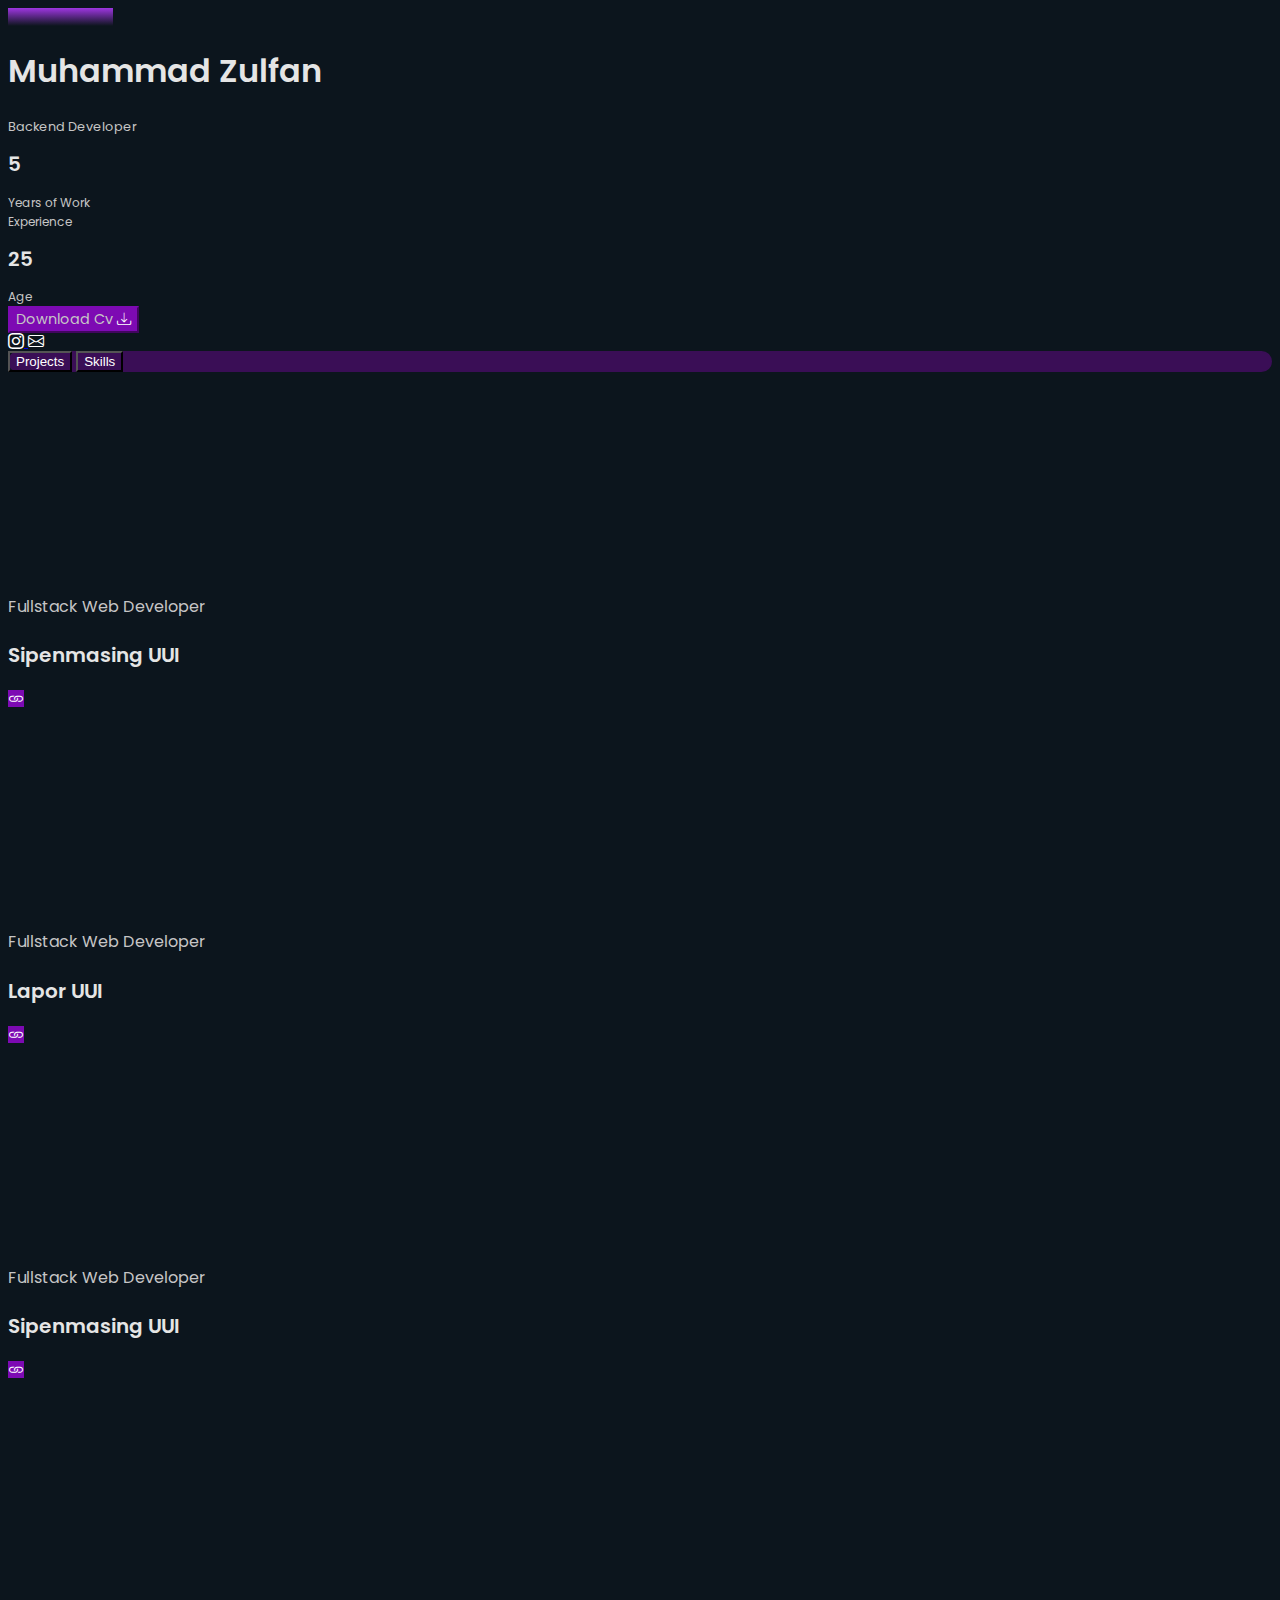
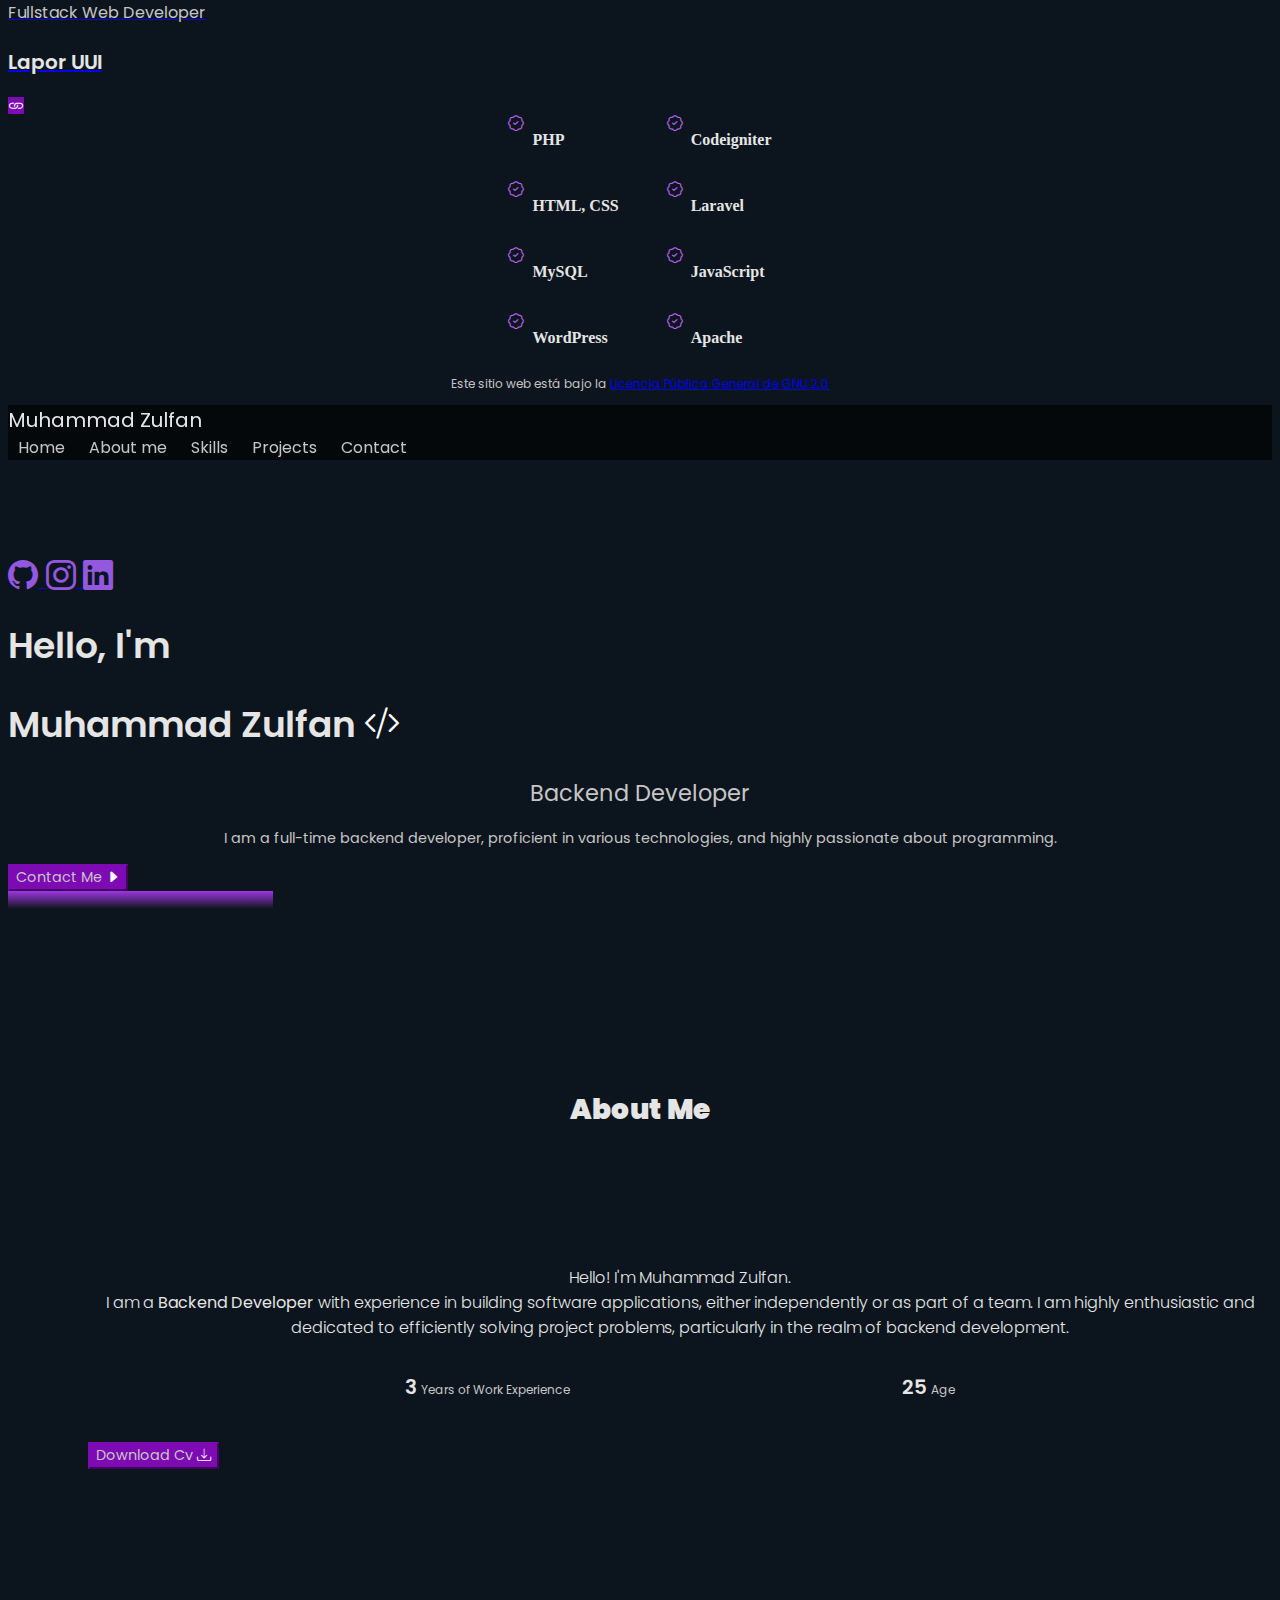
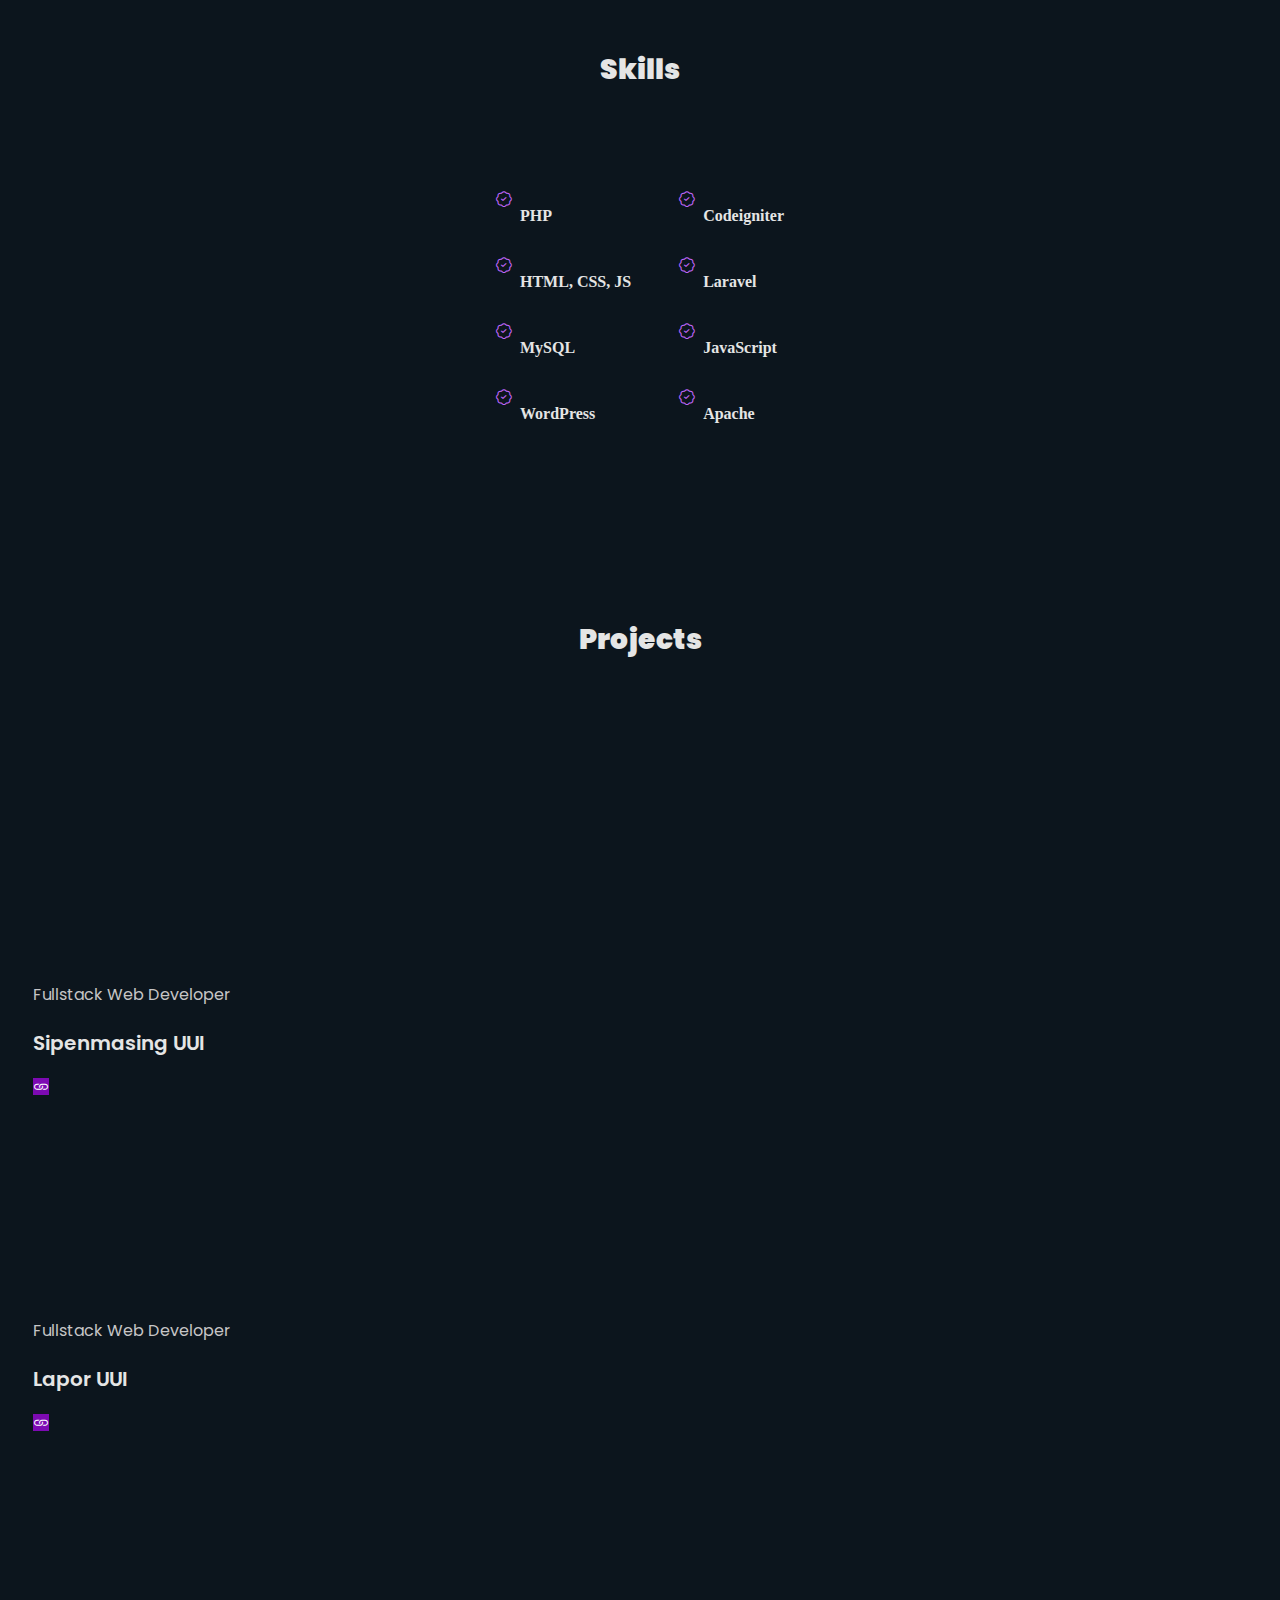
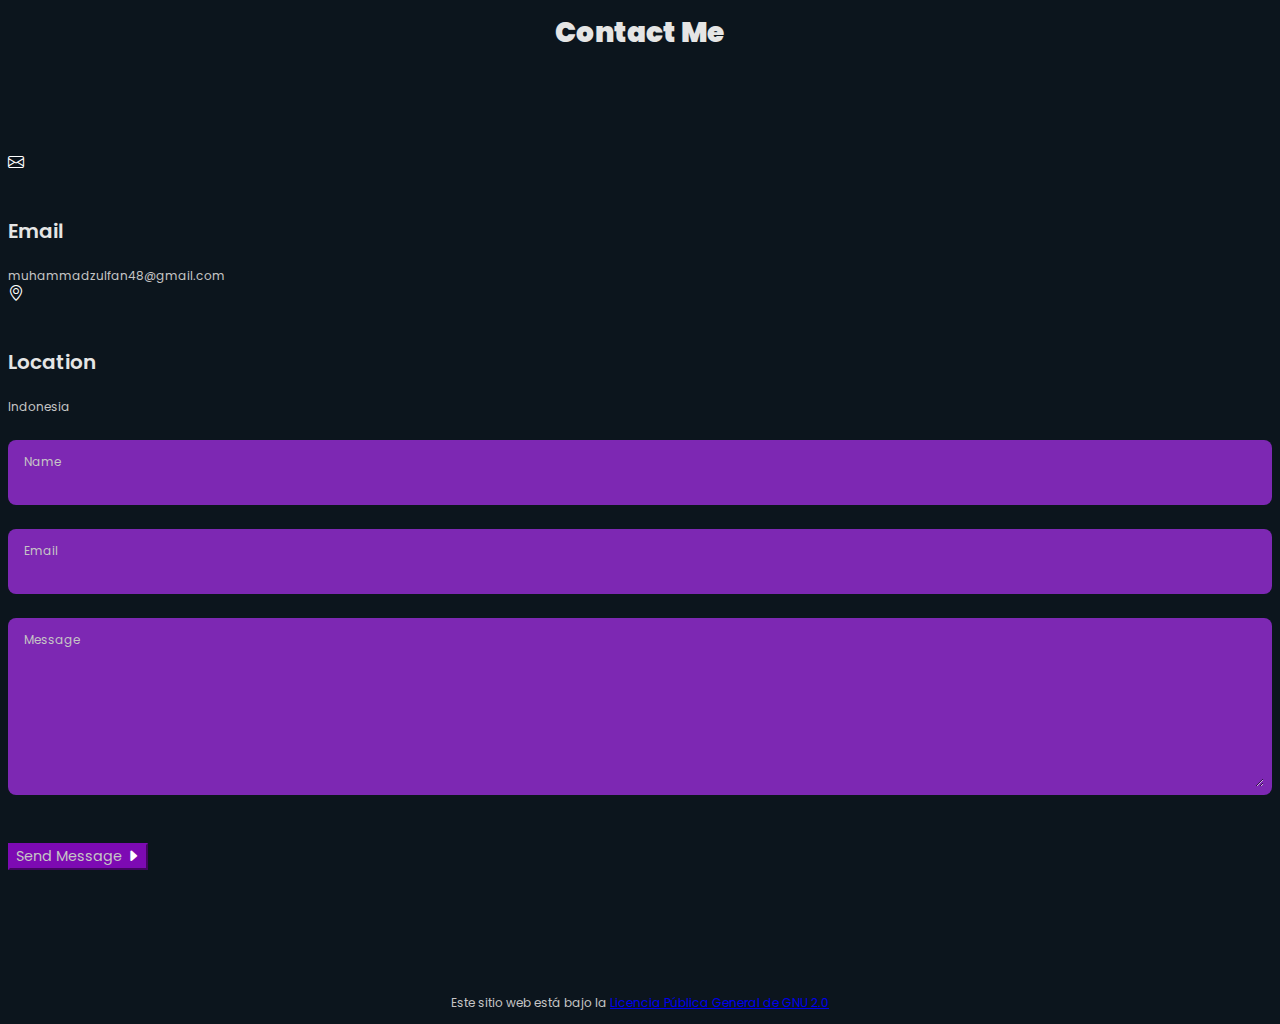
==== index.html @ 9ce526a1 "feat: new template" ====
<!--
  Portafolio template
  https://github.com/jaglux12/portafolio-template

  Follow us 
  @devsiderio - https://github.com/devsiderio
  @jaglux12 - https://github.com/jaglux12
-->
<!DOCTYPE html>
<html lang="es">

  <head>
    
    <meta charset="utf-8"/>
    <title>Mi portafolio</title>
    <meta name="viewport" content="width=device-width, initial-scale=1"/>

    <!-- CDN - Bootstrap -->
    <link
      href="https://cdn.jsdelivr.net/npm/bootstrap@5.2.0/dist/css/bootstrap.min.css"
      rel="stylesheet"
      integrity="sha384-gH2yIJqKdNHPEq0n4Mqa/HGKIhSkIHeL5AyhkYV8i59U5AR6csBvApHHNl/vI1Bx"
      crossorigin="anonymous"
    />

    <!-- CDN - Bootstrap Iconos -->
    <link
      rel="stylesheet"
      href="https://cdn.jsdelivr.net/npm/bootstrap-icons@1.9.1/font/bootstrap-icons.css"
    />

    <!-- CSS locales -->
    <link rel="stylesheet" href="css/style-body.css" />
    <link rel="stylesheet" href="css/style-header.css" />
    <link rel="stylesheet" href="css/style-articulos.css" />
    <link rel="stylesheet" href="css/style-skills.css" />

  </head>

  <body>

    <!-- ========= Developer profile -->
    <header class="container-fluid px-5 pt-5">
     
      <!-- Blank space -->
      <div class="row d-block d-md-none mb-5">
        <div class="d-flex justify-content-end">
        </div>
      </div>

      <!-- Foto de perfil -->
      <div class="row d-block d-md-none justify-content-center px-5 mb-3">
        <div class="col-12 d-flex justify-content-center">
          <div
            class="d-flex justify-content-center rounded-circle overflow-hidden circuloPerfil">
            <img src="images/profile.png" alt="" style="width: 90px"/>
          </div>
        </div>
      </div>

      <!-- Nombre del desarrollador -->
      <div class="row d-block d-md-none justify-content-center">
        <div class="col-12 d-flex justify-content-center flex-column">
          <h1 class="Nombre mt-3 text-center">Muhammad Zulfan</h1>
          <label class="Trabajo text-center">Backend Developer</label>
        </div>
      </div>
    </header>
    <!-- ========= -->

    <!-- Body main content -->
    <!-- ======== Diseño para dispositivos móviles ======== -->
    <section class="d-block d-md-none">
      <article class="px-5 pb-5">
        <!-- Información del desarrollador -->
        <div
          class="d-block d-md-none justify-content-center py-4 d-flex flex-row mt-4 rounded">
          <div class="d-flex flex-column">
            <h1 class="Titulo text-center">5</h1>
            <label class="SubTitulos text-center w-100">
              Years of Work <br/> Experience
            </label>
          </div>
          <div class="d-flex flex-column mx-3">
            <h1 class="Titulo text-center" id="ages">25</h1>
            <label class="SubTitulos text-center w-100">
              Age</label>
          </div>
        </div>

        <!-- Descargar curriculum y redes sociales -->
        <div
          class="d-block d-md-none d-flex flex-row justify-content-center py-2 px-2">
          <div class="d-flex justify-content-center">
            <a
              href="https://drive.google.com/file/d/1jl_FoJ3HBGKq4GUpoXmZa7uxJoh78OJ-/view?usp=sharing"
              download
              rel="noopener noreferrer"
              target="_blank">
              <button
                type="button"
                name="button"
                class="btn btn-primary p-3 me-3 SubTitulos"
                style="font-size: 0.9rem">
                Download Cv
                <i class="bi bi-download" style="font-size: 0.9rem"></i>
              </button>
            </a>
          </div>

          <div class="d-flex justify-content-center align-items-center">
            <a
              href="https://www.instagram.com/mhzulfan/?hl=id"
              target="_blank"
              type="button"
              class="btn btn-outline-primary">
              <i class="bi bi-instagram"></i>
            </a>
            <a
              href="mailto:muhammadzulfan48@gmail.com"
              type="button"
              class="btn btn-outline-primary ms-1">
              <i class="bi bi-envelope">
              </i>
            </a>
          </div>
        </div>

        <!-- Barra de tabs para moverse por el contenido de la página web -->
        <nav class="d-flex justify-content-center d-block d-md-none">
          <div
            class="nav nav-tabs my-4 px-4 d-flex justify-content-center border-0 py-3"
            id="nav-tab"
            role="tablist">
            <button
              class="nav-link active p-2 px-3 rounded border-0"
              id="nav-proyectos-tab"
              data-bs-toggle="tab"
              data-bs-target="#nav-proyectos"
              type="button"
              role="tab"
              aria-controls="nav-proyectos"
              aria-selected="true">
              Projects
            </button>

            <button
              class="nav-link p-3 px-3 rounded ms-2 border-0"
              id="nav-habilidades-tab"
              data-bs-toggle="tab"
              data-bs-target="#nav-habilidades"
              type="button"
              role="tab"
              aria-controls="nav-habilidades"
              aria-selected="false">
              Skills
            </button>
          </div>
        </nav>

        <!-- Paneles que contienen la información de los tabs -->
        <div class="tab-content d-block d-md-none" id="nav-tabContent">
          <div
            class="tab-pane fade show active"
            id="nav-proyectos"
            role="tabpanel"
            aria-labelledby="nav-proyectos-tab"
            tabindex="0">
            <!-- Muestra los proyectos en dispositivos pequeños -->
            <section class="d-block d-sm-none">
              <div class="d-flex justify-content-center">
                <div
                  class="proyRemeras d-flex flex-column overflow-hidden"
                  style="width: 280px; height: 200px">
                </div>
                <div class="text-light position-absolute mt-5">
                  <h4 class="SubTitulos" style="font-size: 1rem">Fullstack Web Developer</h4>
                  <h3 class="Titulo">Sipenmasing UUI</h3>
                  <a
                    href="https://sipenmasing.uui.ac.id/"
                    target="_blank"
                    type="button"
                    name="button"
                    class="btn btn-primary rounded-pill">
                    <i class="bi bi-link"></i>
                  </a>
                </div>
              </div>

              <div class="d-flex justify-content-center mt-4">
                <div
                  class="proyAutos d-flex flex-column overflow-hidden"
                  style="width: 280px; height: 200px">
                </div>
                <div class="text-light position-absolute mt-5">
                  <h4 class="SubTitulos" style="font-size: 1rem">Fullstack Web Developer</h4>
                  <h3 class="Titulo">Lapor UUI</h3>
                  <a
                    href="http://lapor.uui.ac.id/"
                    target="_blank"
                    type="button"
                    name="button"
                    class="btn btn-primary rounded-pill">
                    <i class="bi bi-link"></i>
                  <a/>
                </div>
              </div>
            </section>

            <!-- Muestra los proyectos en dispositivos medianos -->
            <section class="d-none d-sm-block d-md-none">
              <div class="row">
                <div class="col-sm-6 d-flex justify-content-center">
                  <div
                    class="proyRemeras d-flex flex-column overflow-hidden"
                    style="width: 400px; height: 200px">
                  </div>
                  <div class="text-light position-absolute mt-5">
                    <h4 class="SubTitulos" style="font-size: 1rem">
                      Fullstack Web Developer
                    </h4>
                    <h3 class="Titulo">Sipenmasing UUI</h3>
                    <a
                      href="https://sipenmasing.uui.ac.id/"
                      target="_blank"
                      type="button"
                      name="button"
                      class="btn btn-primary rounded-pill">
                      <i class="bi bi-link"></i>
                    </>
                  </div>
                </div>

                <div class="col-sm-6 d-flex justify-content-center">
                  <div
                    class="proyAutos d-flex flex-column overflow-hidden"
                    style="width: 400px; height: 200px">
                  </div>
                  <div class="text-light position-absolute mt-5">
                    <h4 class="SubTitulos" style="font-size: 1rem">
                      Fullstack Web Developer
                    </h4>
                    <h3 class="Titulo">Lapor UUI</h3>
                    <a
                      href="http://lapor.uui.ac.id/"
                      target="_blank"
                      type="button"
                      name="button"
                      class="btn btn-primary rounded-pill">
                      <i class="bi bi-link"></i>
                    </a>
                  </div>
                </div>
              </div>
            </section>
          </div>

          <!-- Muestra las habilidades del programador en dispositivos pequeños -->
          <div
            class="tab-pane fade"
            id="nav-habilidades"
            role="tabpanel"
            aria-labelledby="nav-habilidades-tab"
            tabindex="0">
            <section class="d-block d-sm-none">

              <div class="d-flex justify-content-center mt-4">
                <div class="skills__area">

                  <div class="skills__box">
                    <div class="skills__group">
                      <div class="skills__data">
                        <i
                          class="bi bi-patch-check"
                          style="color: var(--color-principal)">
                        </i>

                        <div>
                          <h3 class="skills__name">PHP</h3>
                        </div>
                      </div>

                      <div class="skills__data">
                        <i
                          class="bi bi-patch-check"
                          style="color: var(--color-principal)">
                        </i>

                        <div>
                          <h3 class="skills__name">HTML, CSS</h3>
                        </div>
                      </div>

                      <div class="skills__data">
                        <i
                          class="bi bi-patch-check"
                          style="color: var(--color-principal)">
                        </i>

                        <div>
                          <h3 class="skills__name">MySQL</h3>
                        </div>
                      </div>

                      <div class="skills__data">
                        <i
                          class="bi bi-patch-check"
                          style="color: var(--color-principal)">
                        </i>

                        <div>
                          <h3 class="skills__name">WordPress</h3>
                        </div>
                      </div>
                    </div>

                    <div class="skills__group">
                      <div class="skills__data">
                        <i
                          class="bi bi-patch-check"
                          style="color: var(--color-principal)">
                        </i>

                        <div>
                          <h3 class="skills__name">Codeigniter</h3>
                        </div>
                      </div>
                      
                      <div class="skills__data">
                        <i
                          class="bi bi-patch-check"
                          style="color: var(--color-principal)">
                        </i>

                        <div>
                          <h3 class="skills__name">Laravel</h3>
                        </div>
                      </div>
                      
                      <div class="skills__data">
                        <i
                          class="bi bi-patch-check"
                          style="color: var(--color-principal)">
                        </i>

                        <div>
                          <h3 class="skills__name">JavaScript</h3>
                        </div>
                      </div>

                      <div class="skills__data">
                        <i
                          class="bi bi-patch-check"
                          style="color: var(--color-principal)">
                        </i>

                        <div>
                          <h3 class="skills__name">Apache</h3>
                        </div>
                      </div>
                    </div>
                  </div>
                </div>
              </div>
            </section>
          </div>
        </div>

        <!-- Licencia de la página web -->
        <div
          class="d-block d-md-none d-flex flex-column align-items-center mt-5">
          <p class="text-light SubTitulos">
            Este sitio web está bajo la
            <a
              href="https://www.gnu.org/licenses/old-licenses/gpl-2.0.html"
              class="Links">
              Licencia Pública General de GNU 2.0
            </a>
          </p>
        </div>
      </article>
    </section>
    <!-- ======== Cierre para dispositivos móviles ======== -->

    <!-- ======== Apertura para tablets y computadoras ======== -->
    <section class="d-none d-md-block pt-5">
      <nav class="navbar navbar-expand fixed-top px-5 barra-mobiles">
        <div class="container-fluid mt-3 mb-3 px-5">
          <a class="TituloBrand" href="#"> Muhammad Zulfan </a>

          <div class="navbar-nav">
            <a class="TitulosNav" href="#"> Home </a>

            <a class="TitulosNav" href="#sobreMi"> About me </a>

            <a class="TitulosNav" href="#habilidades"> Skills </a>

            <a class="TitulosNav" href="#proyectos"> Projects </a>

            <a class="TitulosNav" href="#contacto"> Contact </a>
          </div>
        </div>
      </nav>

      <!-- Muestra la información principal del desarrollador -->
      <div
        id="inicio"
        class="mx-5 py-5 d-flex"
        style="margin-top: 100px; margin-bottom: 100px">
        <div
          class="w-25 d-flex justify-content-center flex-column align-items-center">
          <a href="https://github.com/zulfan14" target="_blank">
            <i
              class="bi bi-github icono_contacto"
              style="font-size: 30px;">
            </i>
          </a>
          <a href="https://www.instagram.com/mhzulfan/?hl=id" target="_blank" class="my-2">
            <i
              class="bi bi-instagram icono_contacto_tel"
              style="font-size: 30px;">
            </i>
          </a>
          <a href="https://www.linkedin.com/in/muhammad-zulfan/" target="_blank">
            <i
              class="bi bi-linkedin icono_contacto_lin"
              style="font-size: 30px;">
            </i>
          </a>
        </div>

        <div class="w-75 d-flex pt-4 py-5 mb-5">
          <div class="w-50">
            <h1 class="TituloQuienSoy">Hello, I'm</h1>
            <h1 class="TituloQuienSoy">Muhammad Zulfan <i class="bi bi-code-slash"></i></h1>
            <h2 class="SubTitulosQuienSoy text-start">Backend Developer</h2>
            <p class="ParrafoQuienSoy text-start pe-5">
              I am a full-time backend developer, proficient in various technologies, and highly passionate about programming.
            </p>

            <a href="#contacto">
              <button
                type="button"
                name="button"
                class="btn btn-primary p-3 me-3 SubTitulos"
                style="font-size: 0.9rem;">
                Contact Me
                <i
                  class="bi bi-caret-right-fill ms-3"
                  style="font-size: 0.9rem;">
                </i>
              </button>
            </a>
          </div>
          <div class="home_img">
            <div
              class="d-flex justify-content-center rounded-circle overflow-hidden circuloPerfilGrande">
              <img src="images/profile.png" alt="" style="width: 225px" />
            </div>
          </div>
        </div>
      </div>

      <!-- Sección Sobre mí -->
      <h2 id="sobreMi">About Me</h2>
      <div
        id="inicio"
        class="mx-5 py-5 d-flex"
        style="margin-top: 100px; margin-bottom: 100px">
        <div class="sobreMi_container d-flex justify-content-center">
          <div class="img-sobreMi">
            <img
              src="images/profile.png"
              alt=""
              class="circuloPerfilGrande img-sobreMi-estilo"/>
          </div>
          <div class="sobreMi-data w-50">
            <p>
              Hello! I'm Muhammad Zulfan.<br/>
              I am a <strong>Backend Developer</strong> with experience in building software applications, either independently or as part of a team. I am highly enthusiastic and dedicated to efficiently solving project problems, particularly in the realm of backend development.
            </p>
            <div class="sobreMi-info">
              <div class="sobreMi-info-box">
                <span class="Titulo d-block text-center">3</span>
                <span class="SubTitulos d-block text-center"
                  >Years of Work Experience
                </span>
              </div>
              <div class="sobreMi-info-box">
                <span class="Titulo d-block text-center" id="age">25</span>
                <span class="SubTitulos d-block text-center"
                  >Age
                </span>
              </div>
            </div>

            <div class="d-flex justify-content-center">
              <a
                href="https://drive.google.com/file/d/1jl_FoJ3HBGKq4GUpoXmZa7uxJoh78OJ-/view?usp=sharing"
                download
                rel="noopener noreferrer"
                target="_blank">
                <button
                  type="button"
                  name="button"
                  class="btn btn-primary p-3 me-3 SubTitulos"
                  style="font-size: 0.9rem">
                  Download Cv
                  <i class="bi bi-download" style="font-size: 0.9rem"></i>
                </button>
              </a>
            </div>
          </div>
        </div>
      </div>

      <!-- Habilidades -->

      <h2 id="habilidades">Skills</h2>
      <div
        class="mx-5 py-5 d-flex justify-content-center"
        style="margin-top: 100px; margin-bottom: 100px">

        <!-- Desarrollo Backend -->

        <div class="d-flex justify-content-center">
          <div class="skills__area">
            <div class="skills__box">
              <div class="skills__group">
                <div class="skills__data">
                  <i
                    class="bi bi-patch-check"
                    style="color: var(--color-principal)">
                  </i>

                  <div>
                    <h3 class="skills__name">PHP</h3>
                  </div>
                </div>

                <div class="skills__data">
                  <i
                    class="bi bi-patch-check"
                    style="color: var(--color-principal)">
                  </i>

                  <div>
                    <h3 class="skills__name">HTML, CSS, JS</h3>
                  </div>
                </div>

                <div class="skills__data">
                  <i
                    class="bi bi-patch-check"
                    style="color: var(--color-principal)">
                  </i>

                  <div>
                    <h3 class="skills__name">MySQL</h3>
                  </div>
                </div>

                <div class="skills__data">
                  <i
                    class="bi bi-patch-check"
                    style="color: var(--color-principal)">
                  </i>

                  <div>
                    <h3 class="skills__name">WordPress</h3>
                  </div>
                </div>
              </div>

              <div class="skills__group">
                <div class="skills__data">
                  <i
                    class="bi bi-patch-check"
                    style="color: var(--color-principal)">
                  </i>

                  <div>
                    <h3 class="skills__name">Codeigniter</h3>
                  </div>
                </div>
                
                <div class="skills__data">
                  <i
                    class="bi bi-patch-check"
                    style="color: var(--color-principal)">
                  </i>

                  <div>
                    <h3 class="skills__name">Laravel</h3>
                  </div>
                </div>

                <div class="skills__data">
                  <i
                    class="bi bi-patch-check"
                    style="color: var(--color-principal)">
                  </i>

                  <div>
                    <h3 class="skills__name">JavaScript</h3>
                  </div>
                </div>

                <div class="skills__data">
                  <i
                    class="bi bi-patch-check"
                    style="color: var(--color-principal)">
                  </i>

                  <div>
                    <h3 class="skills__name">Apache</h3>
                  </div>
                </div>
              </div>
            </div>
          </div>
        </div>
      </div>

      <!-- Sección Proyectos -->

      <h2 id="proyectos">Projects</h2>
      <div
        class="mx-5 py-5 d-flex justify-content-center"
        style="margin-top: 100px; margin-bottom: 100px">
        <div class="d-flex justify-content-center" style="margin-inline: 2%">
          <div
            class="proyRemeras d-flex flex-column overflow-hidden"
            style="width: 400px; height: 200px"
          ></div>
          <div class="text-light position-absolute mt-5">
            <h4 class="SubTitulos" style="font-size: 1rem">Fullstack Web Developer</h4>
            <h3 class="Titulo">Sipenmasing UUI</h3>
            <a
              href="https://sipenmasing.uui.ac.id/"
              target="_blank"
              type="button"
              name="button"
              class="btn btn-primary rounded-pill">
              <i class="bi bi-link"></i>
            </a>
          </div>
        </div>

        <div class="d-flex justify-content-center" style="margin-inline: 2%">
          <div
            class="proyAutos d-flex flex-column overflow-hidden"
            style="width: 400px; height: 200px">
          </div>
          <div class="text-light position-absolute mt-5">
            <h4 class="SubTitulos" style="font-size: 1rem">Fullstack Web Developer</h4>
            <h3 class="Titulo">Lapor UUI</h3>
            <a
              href="http://lapor.uui.ac.id/"
              target="_blank"
              type="button"
              name="button"
              class="btn btn-primary rounded-pill">
              <i class="bi bi-link"></i>
            </a>
          </div>
        </div>
      </div>

      <!-- Sección Contacto -->

      <h2 id="contacto">Contact Me</h2>
      <div
        class="mx-5 py-5 d-flex justify-content-center"
        style="margin-top: 100px; margin-bottom: 100px">
        <div class="d-flex grid">
          <div class="justify-content-center">
            <div class="d-flex grid mb-3">
              <i class="bi bi-envelope"></i>
              <div class="d-block">
                <h3 class="Titulo">Email</h3>
                <span class="SubTitulos">muhammadzulfan48@gmail.com</span>
              </div>
            </div>
            <div class="d-flex grid">
              <i class="bi bi-geo-alt"></i>

              <div class="d-block">
                <h3 class="Titulo">Location</h3>
                <span class="SubTitulos">Indonesia</span>
              </div>
            </div>
          </div>
          <div>
            <form
              action="https://formspree.io/f/xdobbndd"
              method="POST"
              name="contact"
              id="ContactForm"
              class="contact__form grid justify-content-center"
              data-netlify-recaptcha="true"
              data-netlify="true">
              <div class="grid">
                <div class="contact__content">
                  <label for="" class="SubTitulos">Name</label>
                  <input
                    name="name"
                    type="text"
                    id="name"
                    class="contact__name"/>
                </div>
                <div class="contact__content">
                  <label for="" class="SubTitulos">Email</label>
                  <input
                    name="email"
                    type="email"
                    id="email"
                    class="contact__email"/>
                </div>
              </div>
              <div class="contact__content">
                <label for="" class="SubTitulos">Message</label>
                <textarea
                  name="message"
                  id=""
                  cols="0"
                  rows="7"
                  id="msg"
                  class="contact__msg">
                </textarea>
              </div>
              <div data-netlify-recaptcha="true"></div>
              <div>
                <button
                  type="submit"
                  name="button"
                  class="btn btn-primary p-3 me-3 SubTitulos"
                  id="submitButton"
                  style="font-size: 0.9rem">
                  Send Message
                  <i
                    class="bi bi-caret-right-fill ms-3"
                    style="font-size: 0.9rem">
                  </i>
                </button>
              </div>
              <div id="status" class="success"></div>
            </form>
          </div>
        </div>
      </div>

      <div class="d-flex justify-content-center">
        <p class="text-light SubTitulos">
          Este sitio web está bajo la
          <a
            href="https://www.gnu.org/licenses/old-licenses/gpl-2.0.html"
            class="Links">
            Licencia Pública General de GNU 2.0
          </a>
        </p>
      </div>
    </section>
    <!-- ======== Cierre para tablets y computadoras ======== -->
  
    <!-- JavaScript with Popper -->
    <script
      src="https://cdn.jsdelivr.net/npm/bootstrap@5.2.0/dist/js/bootstrap.bundle.min.js"
      integrity="sha384-A3rJD856KowSb7dwlZdYEkO39Gagi7vIsF0jrRAoQmDKKtQBHUuLZ9AsSv4jD4Xa"
      crossorigin="anonymous">
    </script>



  </body>
</html>
---- css/style-body.css ----
@import url("https://fonts.googleapis.com/css2?family=Poppins:wght@400;500;600&display=swap");

:root{

  /* Colores */
  --color-fondo: hsl(207, 40%, 8%);
  --color-titulos: #e5e5e5 ;
  --color-subtitulos:  #c6c5c6;

  /* Fuentes */
  --fuente-titulos: 'Poppins', sans-serif;

  /* Paneles */
  --color-panel:  #100020 ;

  /* Color principal */
  --color-principal:  #c267fd ;

}

html{
  scroll-behavior: smooth;
}

body{
  background-color: var(--color-fondo);
}
---- css/style-header.css ----
.circuloPerfil{
  background-image:linear-gradient( to bottom, #9e36e1 ,var(--color-fondo));
  height: 100%;
  width:105px;
}

.circuloPerfilGrande{
  background-image:linear-gradient( to bottom, #9e36e1 ,var(--color-fondo));
  width:265px;
  height: auto;
}

.Nombre{
  color:  var(--color-titulos);
  height: auto;
  font-family: var(--fuente-titulos);
  font-weight: 600;
}

.Trabajo{
  color: var(--color-subtitulos);
  font-size: 0.80rem;
  font-family: var(--fuente-titulos);
  margin-top: -0.60rem;
}

.Paneles{
  background-color: var(--color-panel);
}

i {
  color: white;
}

.TituloBrand{
  color: var(--color-titulos);
  font-size: 20px;
  font-family: var(--fuente-titulos);
  text-decoration: none;
  transition-property: color;
  transition-duration: 0.3s;
}

.TituloBrand:hover{
  color:#9e36e1;
}

.TitulosNav {
  color: var(--color-subtitulos);
  font-size: 16px;
  font-family: var(--fuente-titulos);
  margin: 0px 10px;
  text-decoration: none;  
  transition-property: color;
  transition-duration: 0.3s;
}

.TitulosNav:hover{
  color:#9e36e1;
}
---- css/style-articulos.css ----
.icono_contacto{
  color:   #9458e0  ;
  transition-duration: 1s;
  transition-property: color;
}
.icono_contacto:hover{
  color: white;
}

.icono_contacto_tel{
  color:   #9458e0  ;
  transition-duration: 1s;
  transition-property: color;
}
.icono_contacto_tel:hover{
  color:    #59c3ff   ;
}

.icono_contacto_lin{
  color:   #9458e0  ;
  transition-duration: 1s;
  transition-property: color;
}
.icono_contacto_lin:hover{
  color:     #86d3ff    ;
}

.barra-mobiles {
  background-color: rgba(0, 0, 0, 0.6);
  backdrop-filter: blur(8px);

}

#nav-tab{
  background-color:  #3a0e56 ;
  border-radius: 16px;
}

.SubTitulos{
  color: var(--color-subtitulos);
  font-size: 0.75rem;
  font-family: var(--fuente-titulos);
  font-weight: 400;
}

.Titulo{
  color: var(--color-titulos);
  font-size: 1.25rem;
  font-family: var(--fuente-titulos);
  font-weight: 600;
}

.TituloQuienSoy{
  color: var(--color-titulos);
  font-size: 2.25rem;
  font-family: var(--fuente-titulos);
  font-weight: 600;
}

.SubTitulosQuienSoy{
  color: var(--color-subtitulos);
  font-size: 1.4rem;
  font-family: var(--fuente-titulos);
  font-weight: 400;
}

.ParrafoQuienSoy{
  color: var(--color-subtitulos);
  font-size: 0.9rem;
  font-family: var(--fuente-titulos);
  font-weight: 400;
}

.proyRemeras{
  background-image: url("../img/proyectos/proyecto_1.jpg");
  background-position: center;
  background-size: cover;
  border-radius: 15px;
  filter: brightness(50%);
  transition-property: transform;
  transition-duration: 1s;
}

.proyRemeras:hover{
  transform: scale(1.05);
}

.proyAutos{
  background-image: url("../img/proyectos/proyecto_2.jpg");
  background-position: center;
  background-size: cover;
  border-radius: 15px;
  filter: brightness(50%);
  transition-property: transform;
  transition-duration: 1s;
}

.proyAutos:hover{
  transform: scale(1.05);
}

.proyBlog{
  background-image: url("../img/proyectos/blog_personal.jpg");
  background-position: center;
  background-size: cover;
  border-radius: 15px;
  filter: brightness(50%);
  transition-property: transform;
  transition-duration: 1s;
}

.proyBlog:hover{
  transform: scale(1.05);
}


/* Colores de fondo para botones */

.nav-link, .nav-link:focus ,.nav-link:hover{
  color: white !important;
  background-color: var(--color-fondo) !important;
}

.nav-link, .nav-link:visited{
  background-color: transparent !important;
}

.btn-primary, .btn-primary:hover, .btn-primary:active, .btn-primary:visited  {
  background-color: #7D0AB3 !important;
  border-color: #7D0AB3 !important;
}

.btn-outline-primary, .btn-outline-primary:hover, .btn-outline-primary:active, .btn-outline-primary:visited {
  border-color: #7D0AB3 !important;
}

/* Varios */

h2 {
  color: var(--color-titulos);
  font-family: var(--fuente-titulos);
  font-size: 1.75rem;
  font-weight: 900;
  text-align: center;
}

p {
  color: var(--color-titulos);
  font-size: 1rem;
  font-family: var(--fuente-titulos);
  font-weight: 300;
  text-align: center;
}

.grid {
  display: grid;
  gap: 1.5rem;
}

/* Sección Sobre Mí */

#sobreMi {
  padding-top: 5rem;
}

.sobreMi-data {
  padding-left: 5rem;
}

.sobreMi-info{
  display: flex;
  justify-content: space-evenly;
  padding-top: 1rem;
  padding-bottom: 2.5rem;
}

.sobreMi-info-box {
  padding-inline: 1rem;
}

.img-sobreMi-estilo {
  border-radius: 10px;
}

/* Sección Habilidades */

#habilidades {
  padding-top: 5rem;
}

/* Sección Proyectos */

#proyectos {
  padding-top: 5rem;
}

/* Sección Contacto */

#contacto {
  padding-top: 5rem;
}


.contact__icon{
  color: white;
  font-size: 2rem;
  margin-right: var(--mb-0-75);
}

.contact__content{
  background-color: #7D28B3;
  border-radius: .5rem;
  backdrop-filter: blur(8px);
  padding: .75rem 1rem .25rem;
}

.contact__name{
  border: none;
  background-color: var(--input-color);
  color: var(--color-titulos);
  font-size: var(--normal-font-size);
  font-family: var(--body-font);
  font-family: var(--body-font);
  outline: none;
  padding: .25rem .5rem .5rem 0;
  width: 100%;
}

.contact__email{
  border: none;
  background-color: var(--input-color);
  color: var(--color-titulos);
  font-size: var(--normal-font-size);
  font-family: var(--body-font);
  font-family: var(--body-font);
  outline: none;
  padding: .25rem .5rem .5rem 0;
  width: 100%;
}

.contact__msg{
  border: none;
  background-color: var(--input-color);
  color: var(--color-titulos);
  font-family: var(--body-font);
  font-family: var(--body-font);
  font-size: var(--normal-font-size);
  outline: none;
  padding: .25rem .5rem .5rem 0;
  width: 100%;
}

.button:hover{
  cursor: pointer;
}
---- css/style-skills.css ----
.skills__content {
  row-gap: 3.5rem;
}

.skills__title {
  color: var(--color-titulos);
  font-size: 1.25rem;
  font-weight: bold;
  margin-bottom: 1.5rem;
  text-align: center;
}

.skills__box {
  column-gap: 3rem;
  display: flex;
  justify-content: center;
}

.skills__group {
  align-content: flex-start;
  display: grid;
  row-gap: 1rem;
}

.skills__data {
  color: var(--color-titulos);
  column-gap: .5rem;
  display: flex;
}

.skills__data i {
  color: lightcoral;
  font-size: 1rem;
}

.skills__name {
  font-size: 1rem;
  font-weight: 700;
  line-height: 18px;
}

.skills__level {
  color: var(--color-subtitulos);
  font-size: 0.80rem;
}

.skills__area {
  padding-inline: 4rem;
}
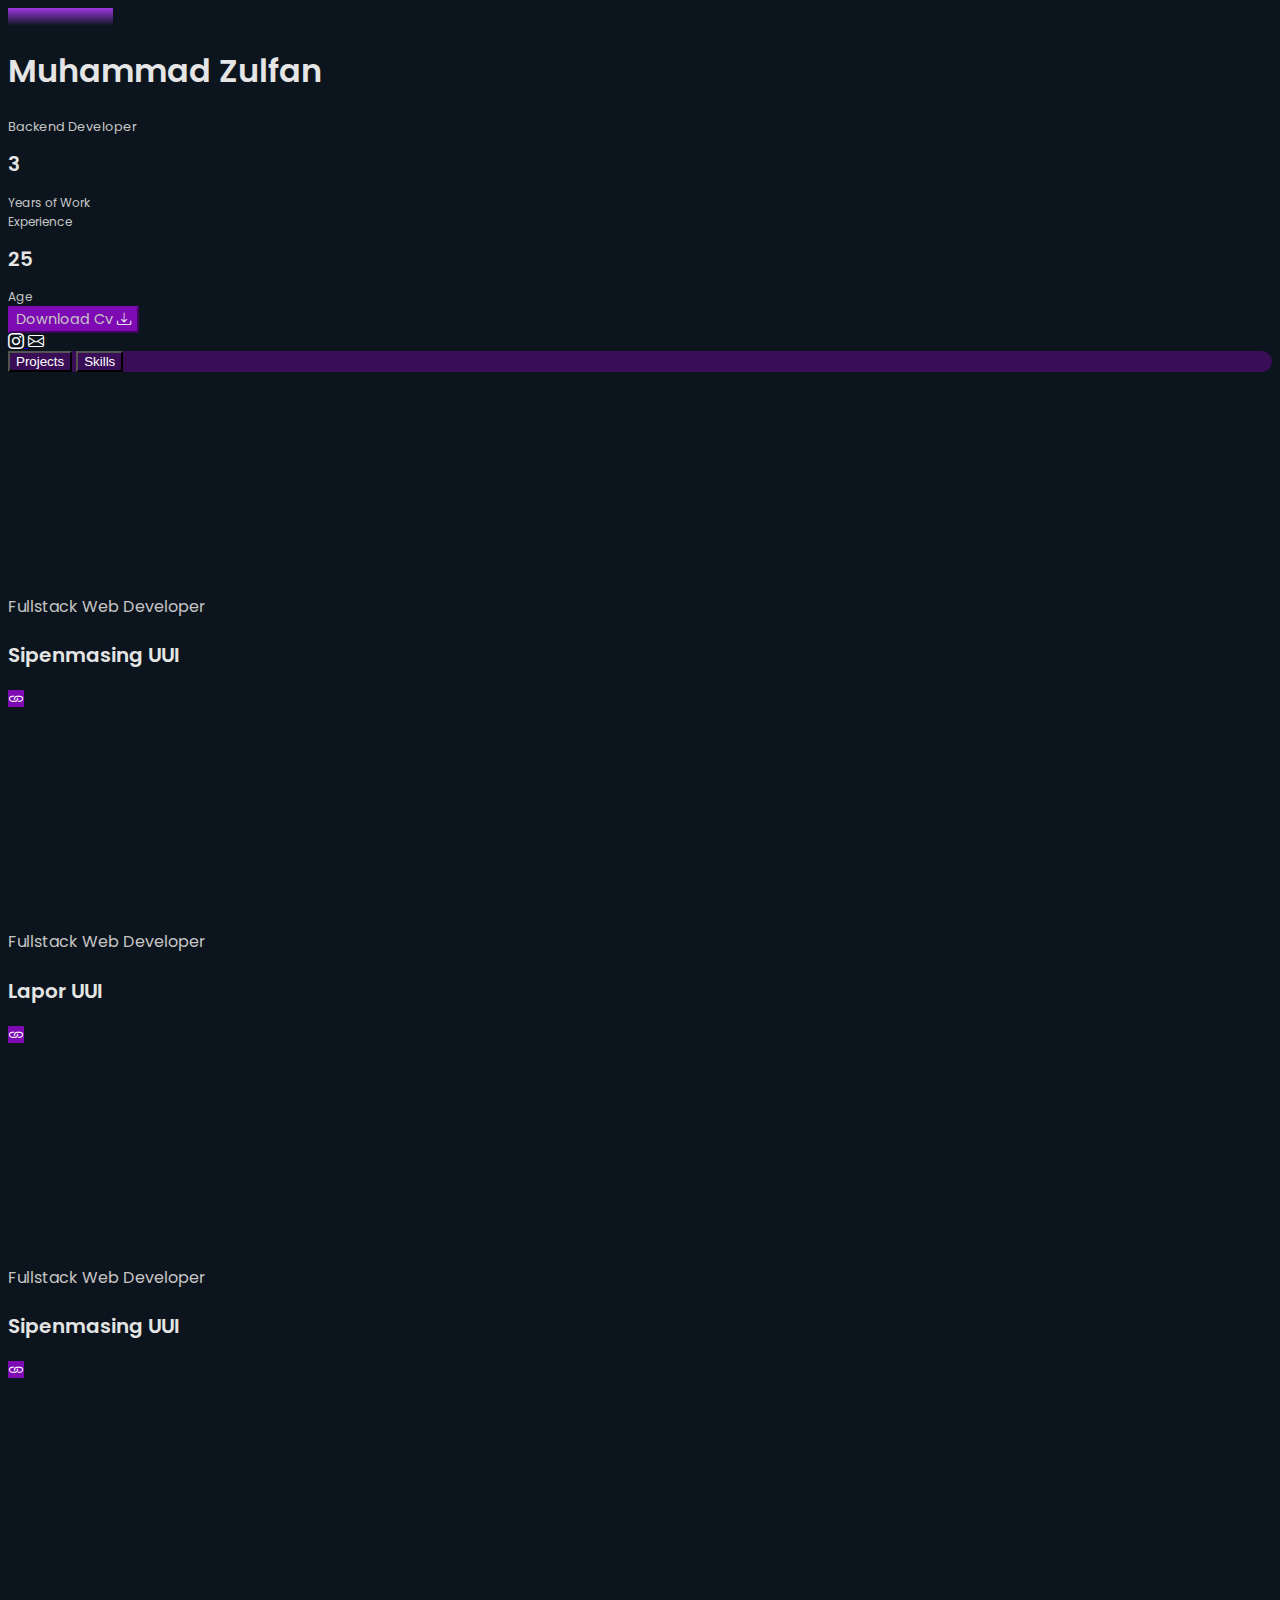
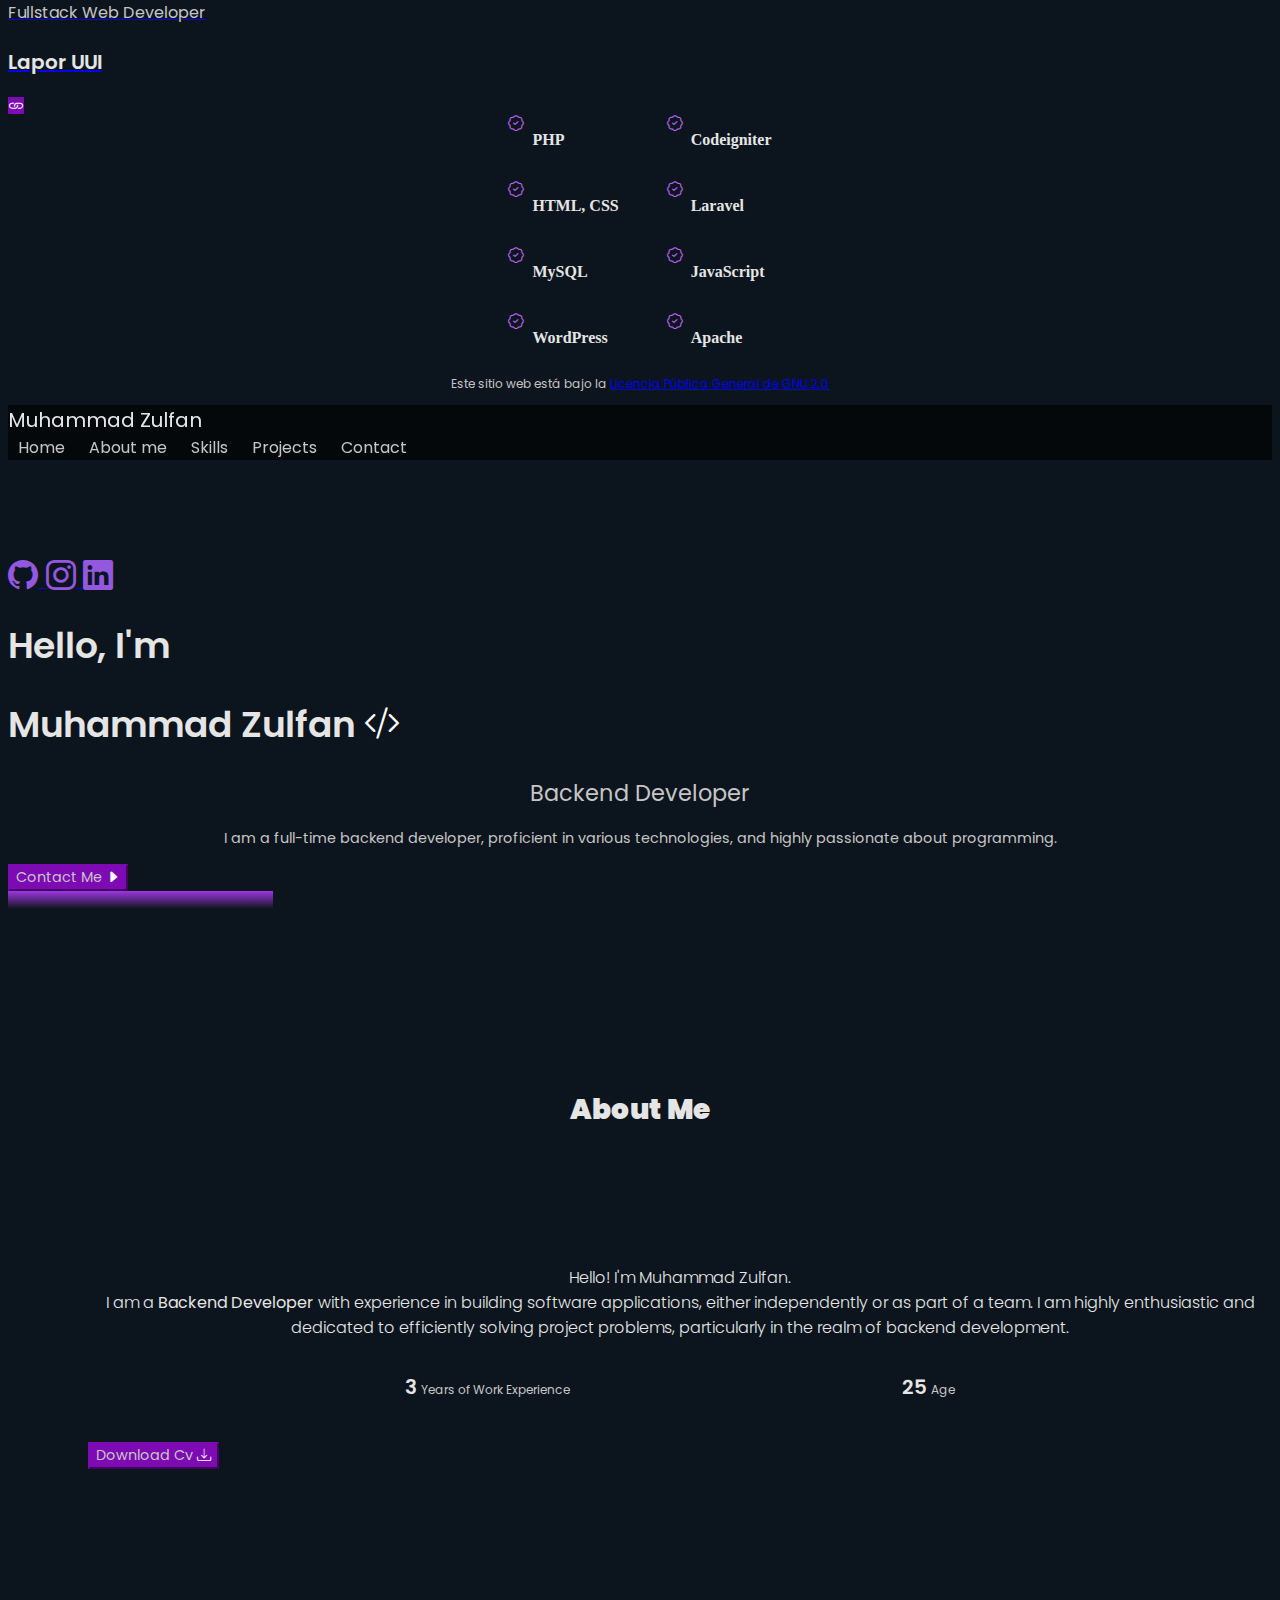
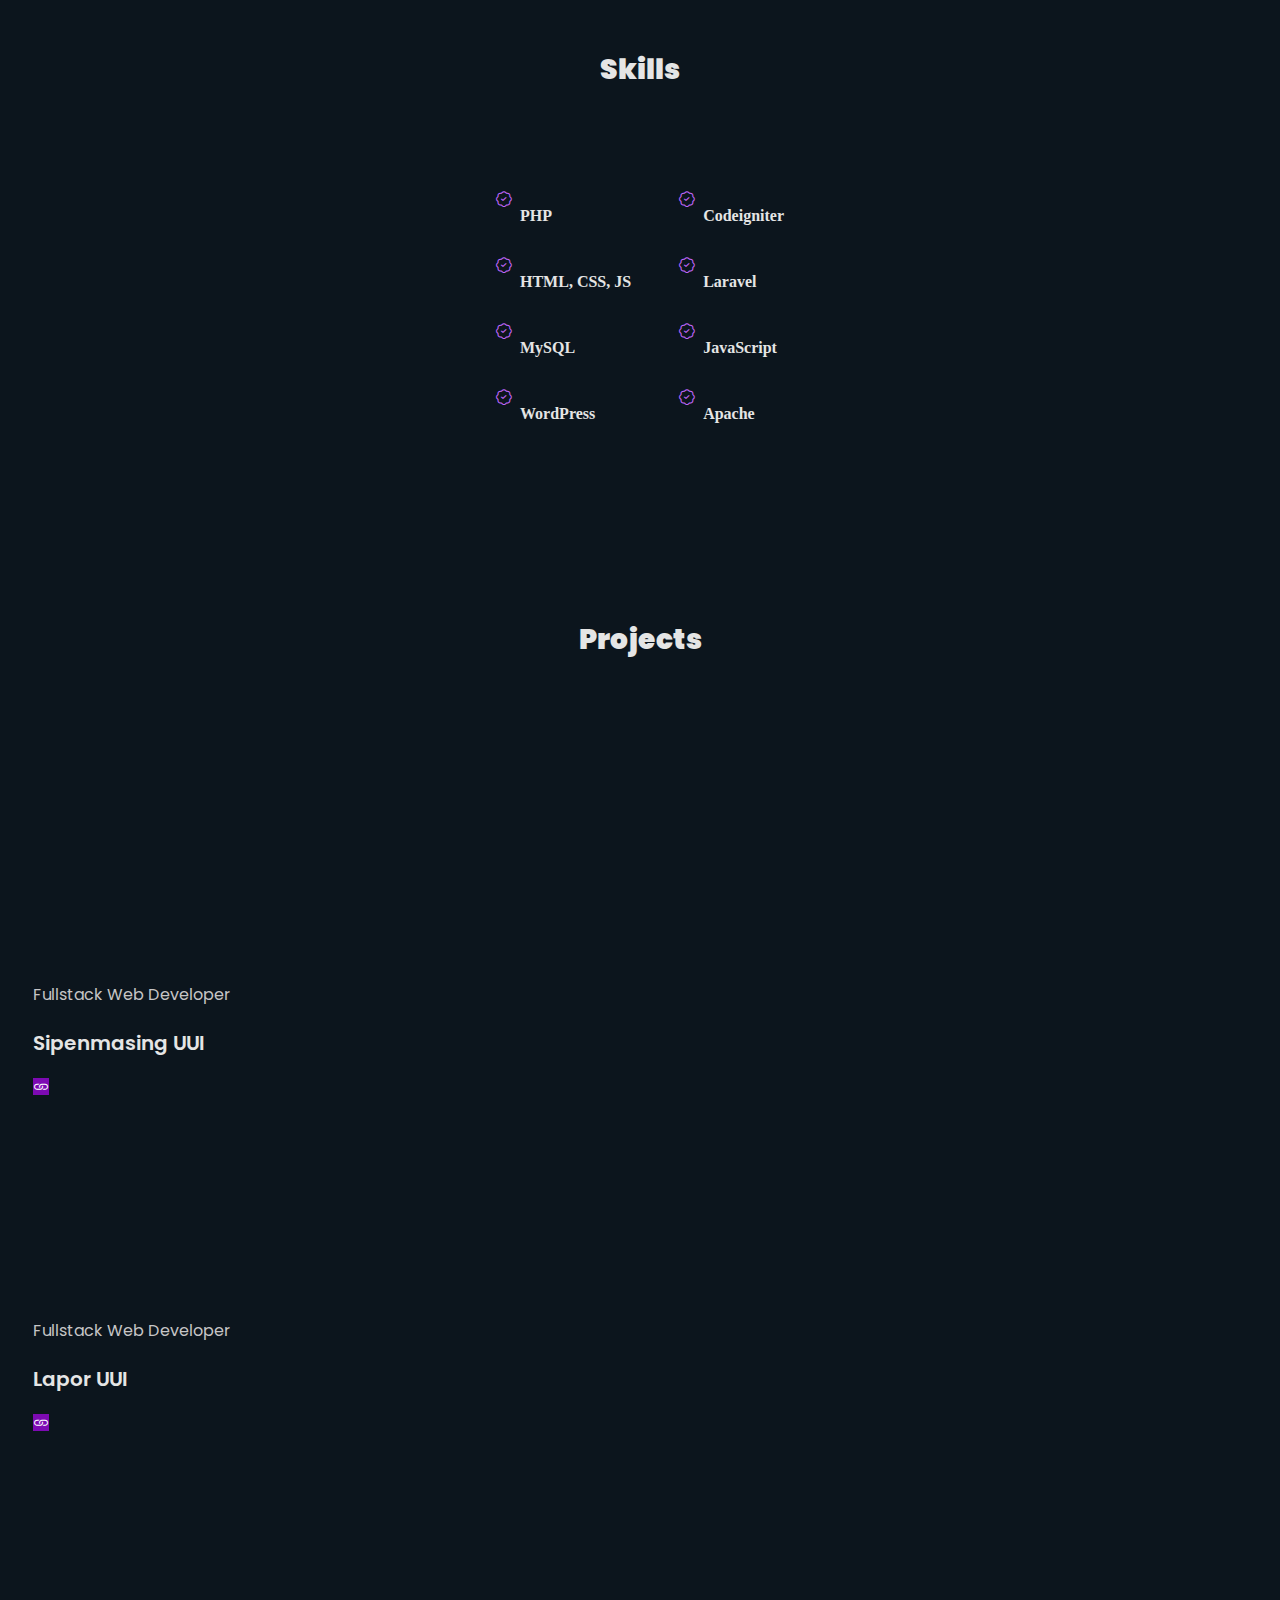
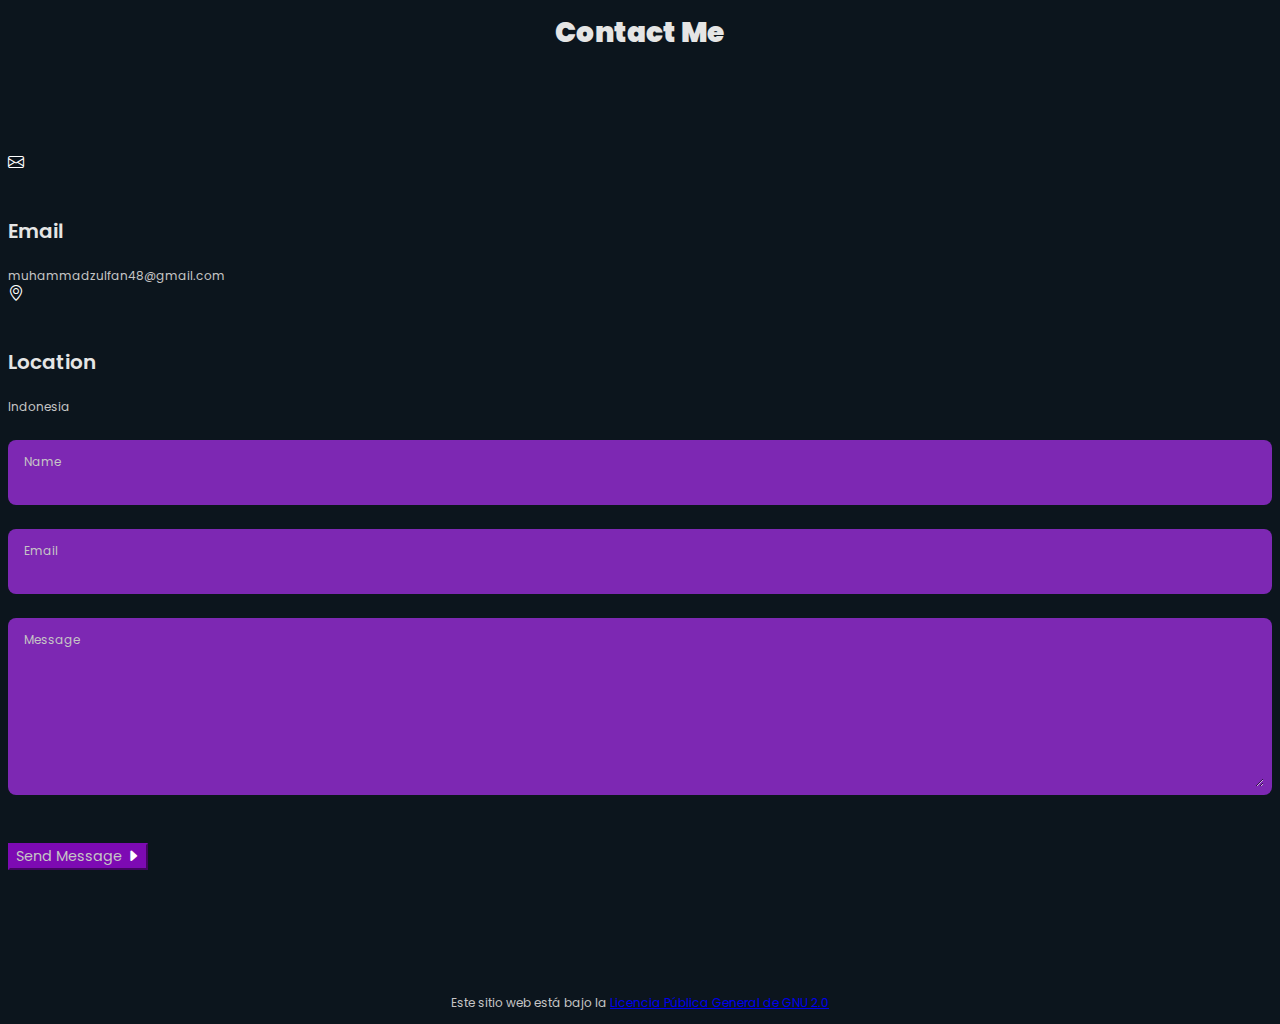
==== commit f5a4a17c: "update: experience for mobile" ====
--- a/index.html
+++ b/index.html
@@ -76,7 +76,7 @@
         <div
           class="d-block d-md-none justify-content-center py-4 d-flex flex-row mt-4 rounded">
           <div class="d-flex flex-column">
-            <h1 class="Titulo text-center">5</h1>
+            <h1 class="Titulo text-center">3</h1>
             <label class="SubTitulos text-center w-100">
               Years of Work <br/> Experience
             </label>
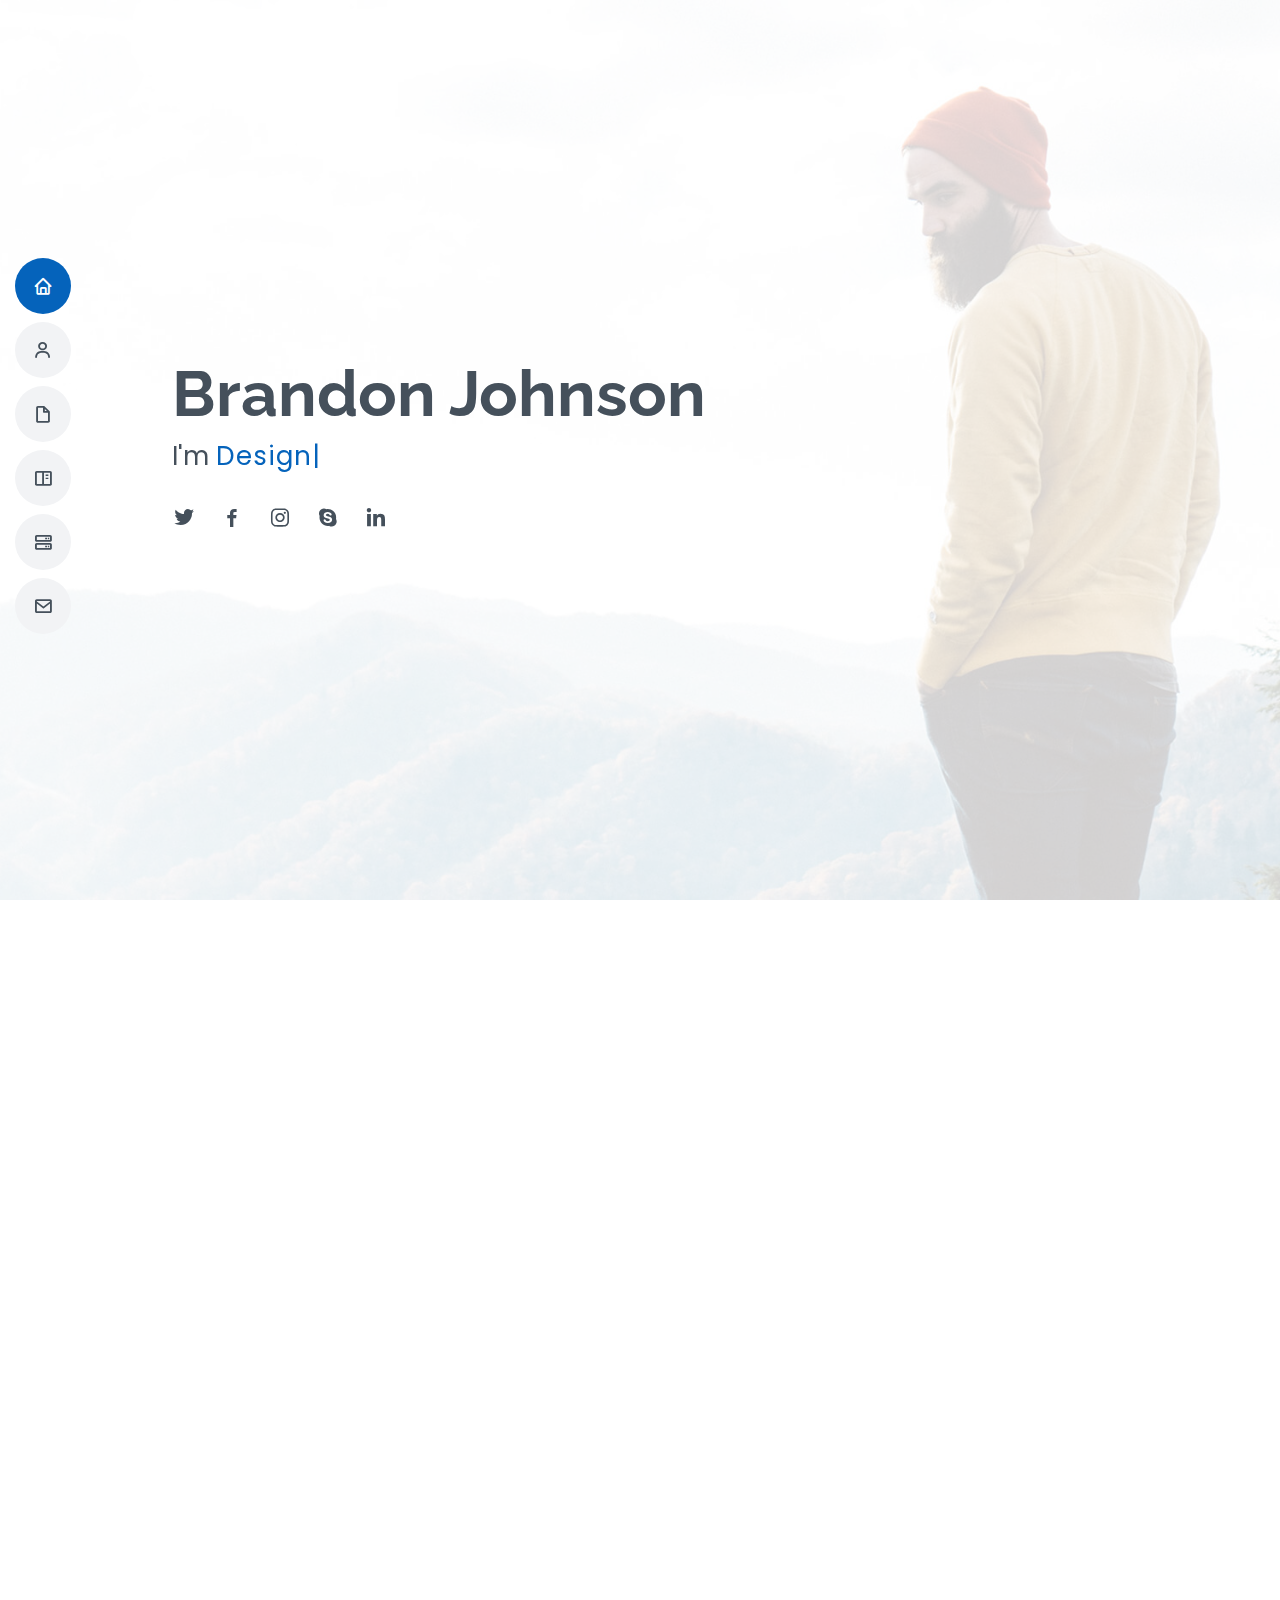
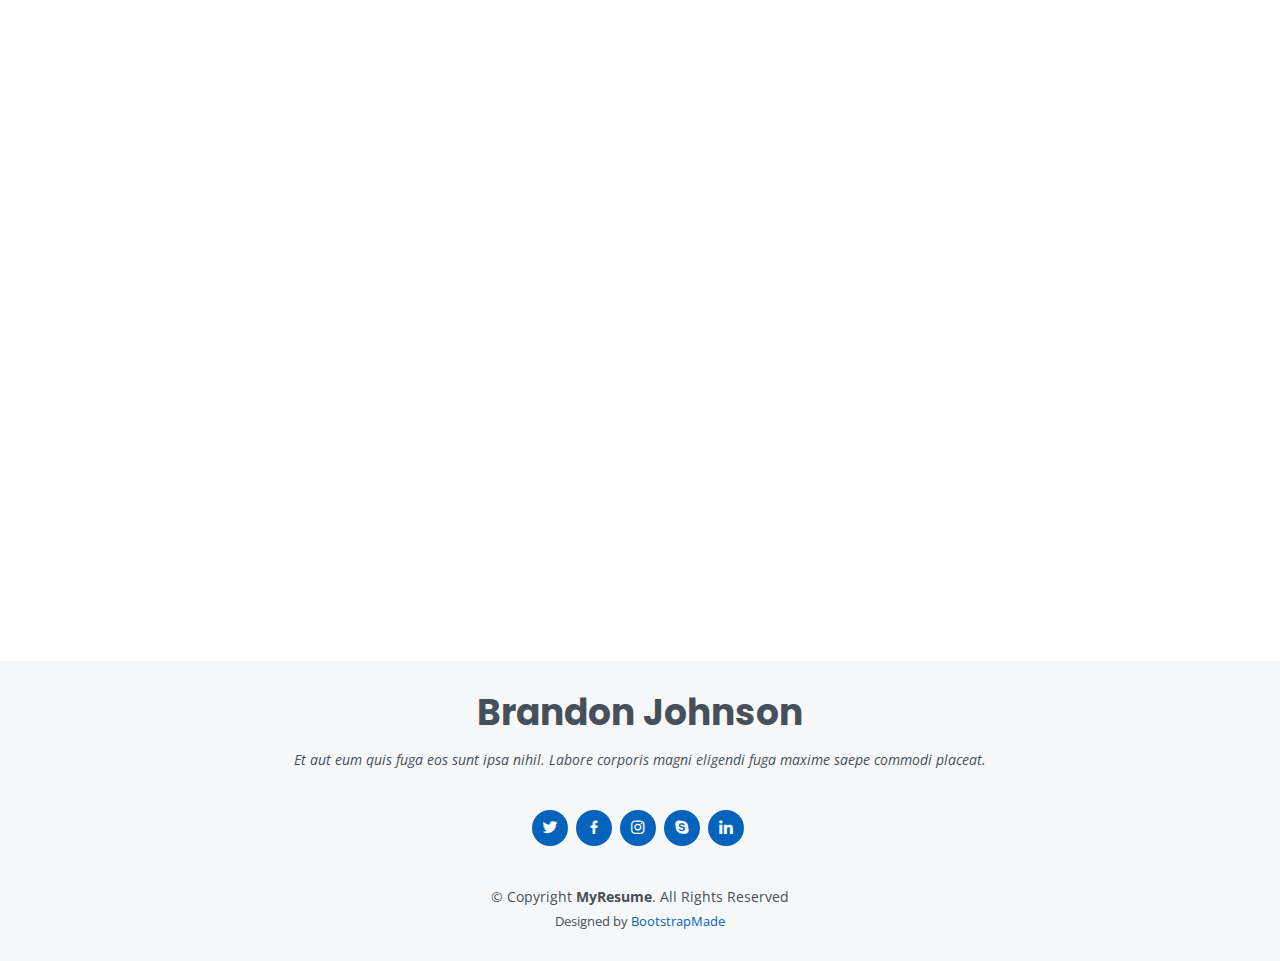
==== commit ef093da2: "setup: new template" ====
--- a/index.html
+++ b/index.html
@@ -1,776 +1,746 @@
-<!--
-  Portafolio template
-  https://github.com/jaglux12/portafolio-template
-
-  Follow us 
-  @devsiderio - https://github.com/devsiderio
-  @jaglux12 - https://github.com/jaglux12
--->
-<!DOCTYPE html>
-<html lang="es">
-
-  <head>
-    
-    <meta charset="utf-8"/>
-    <title>Mi portafolio</title>
-    <meta name="viewport" content="width=device-width, initial-scale=1"/>
-
-    <!-- CDN - Bootstrap -->
-    <link
-      href="https://cdn.jsdelivr.net/npm/bootstrap@5.2.0/dist/css/bootstrap.min.css"
-      rel="stylesheet"
-      integrity="sha384-gH2yIJqKdNHPEq0n4Mqa/HGKIhSkIHeL5AyhkYV8i59U5AR6csBvApHHNl/vI1Bx"
-      crossorigin="anonymous"
-    />
-
-    <!-- CDN - Bootstrap Iconos -->
-    <link
-      rel="stylesheet"
-      href="https://cdn.jsdelivr.net/npm/bootstrap-icons@1.9.1/font/bootstrap-icons.css"
-    />
-
-    <!-- CSS locales -->
-    <link rel="stylesheet" href="css/style-body.css" />
-    <link rel="stylesheet" href="css/style-header.css" />
-    <link rel="stylesheet" href="css/style-articulos.css" />
-    <link rel="stylesheet" href="css/style-skills.css" />
-
-  </head>
-
-  <body>
-
-    <!-- ========= Developer profile -->
-    <header class="container-fluid px-5 pt-5">
-     
-      <!-- Blank space -->
-      <div class="row d-block d-md-none mb-5">
-        <div class="d-flex justify-content-end">
-        </div>
-      </div>
-
-      <!-- Foto de perfil -->
-      <div class="row d-block d-md-none justify-content-center px-5 mb-3">
-        <div class="col-12 d-flex justify-content-center">
-          <div
-            class="d-flex justify-content-center rounded-circle overflow-hidden circuloPerfil">
-            <img src="images/profile.png" alt="" style="width: 90px"/>
-          </div>
-        </div>
-      </div>
-
-      <!-- Nombre del desarrollador -->
-      <div class="row d-block d-md-none justify-content-center">
-        <div class="col-12 d-flex justify-content-center flex-column">
-          <h1 class="Nombre mt-3 text-center">Muhammad Zulfan</h1>
-          <label class="Trabajo text-center">Backend Developer</label>
-        </div>
-      </div>
-    </header>
-    <!-- ========= -->
-
-    <!-- Body main content -->
-    <!-- ======== Diseño para dispositivos móviles ======== -->
-    <section class="d-block d-md-none">
-      <article class="px-5 pb-5">
-        <!-- Información del desarrollador -->
-        <div
-          class="d-block d-md-none justify-content-center py-4 d-flex flex-row mt-4 rounded">
-          <div class="d-flex flex-column">
-            <h1 class="Titulo text-center">3</h1>
-            <label class="SubTitulos text-center w-100">
-              Years of Work <br/> Experience
-            </label>
-          </div>
-          <div class="d-flex flex-column mx-3">
-            <h1 class="Titulo text-center" id="ages">25</h1>
-            <label class="SubTitulos text-center w-100">
-              Age</label>
-          </div>
-        </div>
-
-        <!-- Descargar curriculum y redes sociales -->
-        <div
-          class="d-block d-md-none d-flex flex-row justify-content-center py-2 px-2">
-          <div class="d-flex justify-content-center">
-            <a
-              href="https://drive.google.com/file/d/1jl_FoJ3HBGKq4GUpoXmZa7uxJoh78OJ-/view?usp=sharing"
-              download
-              rel="noopener noreferrer"
-              target="_blank">
-              <button
-                type="button"
-                name="button"
-                class="btn btn-primary p-3 me-3 SubTitulos"
-                style="font-size: 0.9rem">
-                Download Cv
-                <i class="bi bi-download" style="font-size: 0.9rem"></i>
-              </button>
-            </a>
-          </div>
-
-          <div class="d-flex justify-content-center align-items-center">
-            <a
-              href="https://www.instagram.com/mhzulfan/?hl=id"
-              target="_blank"
-              type="button"
-              class="btn btn-outline-primary">
-              <i class="bi bi-instagram"></i>
-            </a>
-            <a
-              href="mailto:muhammadzulfan48@gmail.com"
-              type="button"
-              class="btn btn-outline-primary ms-1">
-              <i class="bi bi-envelope">
-              </i>
-            </a>
-          </div>
-        </div>
-
-        <!-- Barra de tabs para moverse por el contenido de la página web -->
-        <nav class="d-flex justify-content-center d-block d-md-none">
-          <div
-            class="nav nav-tabs my-4 px-4 d-flex justify-content-center border-0 py-3"
-            id="nav-tab"
-            role="tablist">
-            <button
-              class="nav-link active p-2 px-3 rounded border-0"
-              id="nav-proyectos-tab"
-              data-bs-toggle="tab"
-              data-bs-target="#nav-proyectos"
-              type="button"
-              role="tab"
-              aria-controls="nav-proyectos"
-              aria-selected="true">
-              Projects
-            </button>
-
-            <button
-              class="nav-link p-3 px-3 rounded ms-2 border-0"
-              id="nav-habilidades-tab"
-              data-bs-toggle="tab"
-              data-bs-target="#nav-habilidades"
-              type="button"
-              role="tab"
-              aria-controls="nav-habilidades"
-              aria-selected="false">
-              Skills
-            </button>
-          </div>
-        </nav>
-
-        <!-- Paneles que contienen la información de los tabs -->
-        <div class="tab-content d-block d-md-none" id="nav-tabContent">
-          <div
-            class="tab-pane fade show active"
-            id="nav-proyectos"
-            role="tabpanel"
-            aria-labelledby="nav-proyectos-tab"
-            tabindex="0">
-            <!-- Muestra los proyectos en dispositivos pequeños -->
-            <section class="d-block d-sm-none">
-              <div class="d-flex justify-content-center">
-                <div
-                  class="proyRemeras d-flex flex-column overflow-hidden"
-                  style="width: 280px; height: 200px">
-                </div>
-                <div class="text-light position-absolute mt-5">
-                  <h4 class="SubTitulos" style="font-size: 1rem">Fullstack Web Developer</h4>
-                  <h3 class="Titulo">Sipenmasing UUI</h3>
-                  <a
-                    href="https://sipenmasing.uui.ac.id/"
-                    target="_blank"
-                    type="button"
-                    name="button"
-                    class="btn btn-primary rounded-pill">
-                    <i class="bi bi-link"></i>
-                  </a>
-                </div>
-              </div>
-
-              <div class="d-flex justify-content-center mt-4">
-                <div
-                  class="proyAutos d-flex flex-column overflow-hidden"
-                  style="width: 280px; height: 200px">
-                </div>
-                <div class="text-light position-absolute mt-5">
-                  <h4 class="SubTitulos" style="font-size: 1rem">Fullstack Web Developer</h4>
-                  <h3 class="Titulo">Lapor UUI</h3>
-                  <a
-                    href="http://lapor.uui.ac.id/"
-                    target="_blank"
-                    type="button"
-                    name="button"
-                    class="btn btn-primary rounded-pill">
-                    <i class="bi bi-link"></i>
-                  <a/>
-                </div>
-              </div>
-            </section>
-
-            <!-- Muestra los proyectos en dispositivos medianos -->
-            <section class="d-none d-sm-block d-md-none">
-              <div class="row">
-                <div class="col-sm-6 d-flex justify-content-center">
-                  <div
-                    class="proyRemeras d-flex flex-column overflow-hidden"
-                    style="width: 400px; height: 200px">
-                  </div>
-                  <div class="text-light position-absolute mt-5">
-                    <h4 class="SubTitulos" style="font-size: 1rem">
-                      Fullstack Web Developer
-                    </h4>
-                    <h3 class="Titulo">Sipenmasing UUI</h3>
-                    <a
-                      href="https://sipenmasing.uui.ac.id/"
-                      target="_blank"
-                      type="button"
-                      name="button"
-                      class="btn btn-primary rounded-pill">
-                      <i class="bi bi-link"></i>
-                    </>
-                  </div>
-                </div>
-
-                <div class="col-sm-6 d-flex justify-content-center">
-                  <div
-                    class="proyAutos d-flex flex-column overflow-hidden"
-                    style="width: 400px; height: 200px">
-                  </div>
-                  <div class="text-light position-absolute mt-5">
-                    <h4 class="SubTitulos" style="font-size: 1rem">
-                      Fullstack Web Developer
-                    </h4>
-                    <h3 class="Titulo">Lapor UUI</h3>
-                    <a
-                      href="http://lapor.uui.ac.id/"
-                      target="_blank"
-                      type="button"
-                      name="button"
-                      class="btn btn-primary rounded-pill">
-                      <i class="bi bi-link"></i>
-                    </a>
-                  </div>
-                </div>
-              </div>
-            </section>
-          </div>
-
-          <!-- Muestra las habilidades del programador en dispositivos pequeños -->
-          <div
-            class="tab-pane fade"
-            id="nav-habilidades"
-            role="tabpanel"
-            aria-labelledby="nav-habilidades-tab"
-            tabindex="0">
-            <section class="d-block d-sm-none">
-
-              <div class="d-flex justify-content-center mt-4">
-                <div class="skills__area">
-
-                  <div class="skills__box">
-                    <div class="skills__group">
-                      <div class="skills__data">
-                        <i
-                          class="bi bi-patch-check"
-                          style="color: var(--color-principal)">
-                        </i>
-
-                        <div>
-                          <h3 class="skills__name">PHP</h3>
-                        </div>
-                      </div>
-
-                      <div class="skills__data">
-                        <i
-                          class="bi bi-patch-check"
-                          style="color: var(--color-principal)">
-                        </i>
-
-                        <div>
-                          <h3 class="skills__name">HTML, CSS</h3>
-                        </div>
-                      </div>
-
-                      <div class="skills__data">
-                        <i
-                          class="bi bi-patch-check"
-                          style="color: var(--color-principal)">
-                        </i>
-
-                        <div>
-                          <h3 class="skills__name">MySQL</h3>
-                        </div>
-                      </div>
-
-                      <div class="skills__data">
-                        <i
-                          class="bi bi-patch-check"
-                          style="color: var(--color-principal)">
-                        </i>
-
-                        <div>
-                          <h3 class="skills__name">WordPress</h3>
-                        </div>
-                      </div>
-                    </div>
-
-                    <div class="skills__group">
-                      <div class="skills__data">
-                        <i
-                          class="bi bi-patch-check"
-                          style="color: var(--color-principal)">
-                        </i>
-
-                        <div>
-                          <h3 class="skills__name">Codeigniter</h3>
-                        </div>
-                      </div>
-                      
-                      <div class="skills__data">
-                        <i
-                          class="bi bi-patch-check"
-                          style="color: var(--color-principal)">
-                        </i>
-
-                        <div>
-                          <h3 class="skills__name">Laravel</h3>
-                        </div>
-                      </div>
-                      
-                      <div class="skills__data">
-                        <i
-                          class="bi bi-patch-check"
-                          style="color: var(--color-principal)">
-                        </i>
-
-                        <div>
-                          <h3 class="skills__name">JavaScript</h3>
-                        </div>
-                      </div>
-
-                      <div class="skills__data">
-                        <i
-                          class="bi bi-patch-check"
-                          style="color: var(--color-principal)">
-                        </i>
-
-                        <div>
-                          <h3 class="skills__name">Apache</h3>
-                        </div>
-                      </div>
-                    </div>
-                  </div>
-                </div>
-              </div>
-            </section>
-          </div>
-        </div>
-
-        <!-- Licencia de la página web -->
-        <div
-          class="d-block d-md-none d-flex flex-column align-items-center mt-5">
-          <p class="text-light SubTitulos">
-            Este sitio web está bajo la
-            <a
-              href="https://www.gnu.org/licenses/old-licenses/gpl-2.0.html"
-              class="Links">
-              Licencia Pública General de GNU 2.0
-            </a>
-          </p>
-        </div>
-      </article>
-    </section>
-    <!-- ======== Cierre para dispositivos móviles ======== -->
-
-    <!-- ======== Apertura para tablets y computadoras ======== -->
-    <section class="d-none d-md-block pt-5">
-      <nav class="navbar navbar-expand fixed-top px-5 barra-mobiles">
-        <div class="container-fluid mt-3 mb-3 px-5">
-          <a class="TituloBrand" href="#"> Muhammad Zulfan </a>
-
-          <div class="navbar-nav">
-            <a class="TitulosNav" href="#"> Home </a>
-
-            <a class="TitulosNav" href="#sobreMi"> About me </a>
-
-            <a class="TitulosNav" href="#habilidades"> Skills </a>
-
-            <a class="TitulosNav" href="#proyectos"> Projects </a>
-
-            <a class="TitulosNav" href="#contacto"> Contact </a>
-          </div>
-        </div>
-      </nav>
-
-      <!-- Muestra la información principal del desarrollador -->
-      <div
-        id="inicio"
-        class="mx-5 py-5 d-flex"
-        style="margin-top: 100px; margin-bottom: 100px">
-        <div
-          class="w-25 d-flex justify-content-center flex-column align-items-center">
-          <a href="https://github.com/zulfan14" target="_blank">
-            <i
-              class="bi bi-github icono_contacto"
-              style="font-size: 30px;">
-            </i>
-          </a>
-          <a href="https://www.instagram.com/mhzulfan/?hl=id" target="_blank" class="my-2">
-            <i
-              class="bi bi-instagram icono_contacto_tel"
-              style="font-size: 30px;">
-            </i>
-          </a>
-          <a href="https://www.linkedin.com/in/muhammad-zulfan/" target="_blank">
-            <i
-              class="bi bi-linkedin icono_contacto_lin"
-              style="font-size: 30px;">
-            </i>
-          </a>
-        </div>
-
-        <div class="w-75 d-flex pt-4 py-5 mb-5">
-          <div class="w-50">
-            <h1 class="TituloQuienSoy">Hello, I'm</h1>
-            <h1 class="TituloQuienSoy">Muhammad Zulfan <i class="bi bi-code-slash"></i></h1>
-            <h2 class="SubTitulosQuienSoy text-start">Backend Developer</h2>
-            <p class="ParrafoQuienSoy text-start pe-5">
-              I am a full-time backend developer, proficient in various technologies, and highly passionate about programming.
-            </p>
-
-            <a href="#contacto">
-              <button
-                type="button"
-                name="button"
-                class="btn btn-primary p-3 me-3 SubTitulos"
-                style="font-size: 0.9rem;">
-                Contact Me
-                <i
-                  class="bi bi-caret-right-fill ms-3"
-                  style="font-size: 0.9rem;">
-                </i>
-              </button>
-            </a>
-          </div>
-          <div class="home_img">
-            <div
-              class="d-flex justify-content-center rounded-circle overflow-hidden circuloPerfilGrande">
-              <img src="images/profile.png" alt="" style="width: 225px" />
-            </div>
-          </div>
-        </div>
-      </div>
-
-      <!-- Sección Sobre mí -->
-      <h2 id="sobreMi">About Me</h2>
-      <div
-        id="inicio"
-        class="mx-5 py-5 d-flex"
-        style="margin-top: 100px; margin-bottom: 100px">
-        <div class="sobreMi_container d-flex justify-content-center">
-          <div class="img-sobreMi">
-            <img
-              src="images/profile.png"
-              alt=""
-              class="circuloPerfilGrande img-sobreMi-estilo"/>
-          </div>
-          <div class="sobreMi-data w-50">
-            <p>
-              Hello! I'm Muhammad Zulfan.<br/>
-              I am a <strong>Backend Developer</strong> with experience in building software applications, either independently or as part of a team. I am highly enthusiastic and dedicated to efficiently solving project problems, particularly in the realm of backend development.
-            </p>
-            <div class="sobreMi-info">
-              <div class="sobreMi-info-box">
-                <span class="Titulo d-block text-center">3</span>
-                <span class="SubTitulos d-block text-center"
-                  >Years of Work Experience
-                </span>
-              </div>
-              <div class="sobreMi-info-box">
-                <span class="Titulo d-block text-center" id="age">25</span>
-                <span class="SubTitulos d-block text-center"
-                  >Age
-                </span>
-              </div>
-            </div>
-
-            <div class="d-flex justify-content-center">
-              <a
-                href="https://drive.google.com/file/d/1jl_FoJ3HBGKq4GUpoXmZa7uxJoh78OJ-/view?usp=sharing"
-                download
-                rel="noopener noreferrer"
-                target="_blank">
-                <button
-                  type="button"
-                  name="button"
-                  class="btn btn-primary p-3 me-3 SubTitulos"
-                  style="font-size: 0.9rem">
-                  Download Cv
-                  <i class="bi bi-download" style="font-size: 0.9rem"></i>
-                </button>
-              </a>
-            </div>
-          </div>
-        </div>
-      </div>
-
-      <!-- Habilidades -->
-
-      <h2 id="habilidades">Skills</h2>
-      <div
-        class="mx-5 py-5 d-flex justify-content-center"
-        style="margin-top: 100px; margin-bottom: 100px">
-
-        <!-- Desarrollo Backend -->
-
-        <div class="d-flex justify-content-center">
-          <div class="skills__area">
-            <div class="skills__box">
-              <div class="skills__group">
-                <div class="skills__data">
-                  <i
-                    class="bi bi-patch-check"
-                    style="color: var(--color-principal)">
-                  </i>
-
-                  <div>
-                    <h3 class="skills__name">PHP</h3>
-                  </div>
-                </div>
-
-                <div class="skills__data">
-                  <i
-                    class="bi bi-patch-check"
-                    style="color: var(--color-principal)">
-                  </i>
-
-                  <div>
-                    <h3 class="skills__name">HTML, CSS, JS</h3>
-                  </div>
-                </div>
-
-                <div class="skills__data">
-                  <i
-                    class="bi bi-patch-check"
-                    style="color: var(--color-principal)">
-                  </i>
-
-                  <div>
-                    <h3 class="skills__name">MySQL</h3>
-                  </div>
-                </div>
-
-                <div class="skills__data">
-                  <i
-                    class="bi bi-patch-check"
-                    style="color: var(--color-principal)">
-                  </i>
-
-                  <div>
-                    <h3 class="skills__name">WordPress</h3>
-                  </div>
-                </div>
-              </div>
-
-              <div class="skills__group">
-                <div class="skills__data">
-                  <i
-                    class="bi bi-patch-check"
-                    style="color: var(--color-principal)">
-                  </i>
-
-                  <div>
-                    <h3 class="skills__name">Codeigniter</h3>
-                  </div>
-                </div>
-                
-                <div class="skills__data">
-                  <i
-                    class="bi bi-patch-check"
-                    style="color: var(--color-principal)">
-                  </i>
-
-                  <div>
-                    <h3 class="skills__name">Laravel</h3>
-                  </div>
-                </div>
-
-                <div class="skills__data">
-                  <i
-                    class="bi bi-patch-check"
-                    style="color: var(--color-principal)">
-                  </i>
-
-                  <div>
-                    <h3 class="skills__name">JavaScript</h3>
-                  </div>
-                </div>
-
-                <div class="skills__data">
-                  <i
-                    class="bi bi-patch-check"
-                    style="color: var(--color-principal)">
-                  </i>
-
-                  <div>
-                    <h3 class="skills__name">Apache</h3>
-                  </div>
-                </div>
-              </div>
-            </div>
-          </div>
-        </div>
-      </div>
-
-      <!-- Sección Proyectos -->
-
-      <h2 id="proyectos">Projects</h2>
-      <div
-        class="mx-5 py-5 d-flex justify-content-center"
-        style="margin-top: 100px; margin-bottom: 100px">
-        <div class="d-flex justify-content-center" style="margin-inline: 2%">
-          <div
-            class="proyRemeras d-flex flex-column overflow-hidden"
-            style="width: 400px; height: 200px"
-          ></div>
-          <div class="text-light position-absolute mt-5">
-            <h4 class="SubTitulos" style="font-size: 1rem">Fullstack Web Developer</h4>
-            <h3 class="Titulo">Sipenmasing UUI</h3>
-            <a
-              href="https://sipenmasing.uui.ac.id/"
-              target="_blank"
-              type="button"
-              name="button"
-              class="btn btn-primary rounded-pill">
-              <i class="bi bi-link"></i>
-            </a>
-          </div>
-        </div>
-
-        <div class="d-flex justify-content-center" style="margin-inline: 2%">
-          <div
-            class="proyAutos d-flex flex-column overflow-hidden"
-            style="width: 400px; height: 200px">
-          </div>
-          <div class="text-light position-absolute mt-5">
-            <h4 class="SubTitulos" style="font-size: 1rem">Fullstack Web Developer</h4>
-            <h3 class="Titulo">Lapor UUI</h3>
-            <a
-              href="http://lapor.uui.ac.id/"
-              target="_blank"
-              type="button"
-              name="button"
-              class="btn btn-primary rounded-pill">
-              <i class="bi bi-link"></i>
-            </a>
-          </div>
-        </div>
-      </div>
-
-      <!-- Sección Contacto -->
-
-      <h2 id="contacto">Contact Me</h2>
-      <div
-        class="mx-5 py-5 d-flex justify-content-center"
-        style="margin-top: 100px; margin-bottom: 100px">
-        <div class="d-flex grid">
-          <div class="justify-content-center">
-            <div class="d-flex grid mb-3">
-              <i class="bi bi-envelope"></i>
-              <div class="d-block">
-                <h3 class="Titulo">Email</h3>
-                <span class="SubTitulos">muhammadzulfan48@gmail.com</span>
-              </div>
-            </div>
-            <div class="d-flex grid">
-              <i class="bi bi-geo-alt"></i>
-
-              <div class="d-block">
-                <h3 class="Titulo">Location</h3>
-                <span class="SubTitulos">Indonesia</span>
-              </div>
-            </div>
-          </div>
-          <div>
-            <form
-              action="https://formspree.io/f/xdobbndd"
-              method="POST"
-              name="contact"
-              id="ContactForm"
-              class="contact__form grid justify-content-center"
-              data-netlify-recaptcha="true"
-              data-netlify="true">
-              <div class="grid">
-                <div class="contact__content">
-                  <label for="" class="SubTitulos">Name</label>
-                  <input
-                    name="name"
-                    type="text"
-                    id="name"
-                    class="contact__name"/>
-                </div>
-                <div class="contact__content">
-                  <label for="" class="SubTitulos">Email</label>
-                  <input
-                    name="email"
-                    type="email"
-                    id="email"
-                    class="contact__email"/>
-                </div>
-              </div>
-              <div class="contact__content">
-                <label for="" class="SubTitulos">Message</label>
-                <textarea
-                  name="message"
-                  id=""
-                  cols="0"
-                  rows="7"
-                  id="msg"
-                  class="contact__msg">
-                </textarea>
-              </div>
-              <div data-netlify-recaptcha="true"></div>
-              <div>
-                <button
-                  type="submit"
-                  name="button"
-                  class="btn btn-primary p-3 me-3 SubTitulos"
-                  id="submitButton"
-                  style="font-size: 0.9rem">
-                  Send Message
-                  <i
-                    class="bi bi-caret-right-fill ms-3"
-                    style="font-size: 0.9rem">
-                  </i>
-                </button>
-              </div>
-              <div id="status" class="success"></div>
-            </form>
-          </div>
-        </div>
-      </div>
-
-      <div class="d-flex justify-content-center">
-        <p class="text-light SubTitulos">
-          Este sitio web está bajo la
-          <a
-            href="https://www.gnu.org/licenses/old-licenses/gpl-2.0.html"
-            class="Links">
-            Licencia Pública General de GNU 2.0
-          </a>
-        </p>
-      </div>
-    </section>
-    <!-- ======== Cierre para tablets y computadoras ======== -->
-  
-    <!-- JavaScript with Popper -->
-    <script
-      src="https://cdn.jsdelivr.net/npm/bootstrap@5.2.0/dist/js/bootstrap.bundle.min.js"
-      integrity="sha384-A3rJD856KowSb7dwlZdYEkO39Gagi7vIsF0jrRAoQmDKKtQBHUuLZ9AsSv4jD4Xa"
-      crossorigin="anonymous">
-    </script>
-
-
-
-  </body>
-</html>
+<!DOCTYPE html>
+<html lang="en">
+
+<head>
+  <meta charset="utf-8">
+  <meta content="width=device-width, initial-scale=1.0" name="viewport">
+
+  <title>MyResume Bootstrap Template - Index</title>
+  <meta content="" name="description">
+  <meta content="" name="keywords">
+
+  <!-- Favicons -->
+  <link href="assets/img/favicon.png" rel="icon">
+  <link href="assets/img/apple-touch-icon.png" rel="apple-touch-icon">
+
+  <!-- Google Fonts -->
+  <link href="https://fonts.googleapis.com/css?family=Open+Sans:300,300i,400,400i,600,600i,700,700i|Raleway:300,300i,400,400i,500,500i,600,600i,700,700i|Poppins:300,300i,400,400i,500,500i,600,600i,700,700i" rel="stylesheet">
+
+  <!-- Vendor CSS Files -->
+  <link href="assets/vendor/aos/aos.css" rel="stylesheet">
+  <link href="assets/vendor/bootstrap/css/bootstrap.min.css" rel="stylesheet">
+  <link href="assets/vendor/bootstrap-icons/bootstrap-icons.css" rel="stylesheet">
+  <link href="assets/vendor/boxicons/css/boxicons.min.css" rel="stylesheet">
+  <link href="assets/vendor/glightbox/css/glightbox.min.css" rel="stylesheet">
+  <link href="assets/vendor/swiper/swiper-bundle.min.css" rel="stylesheet">
+
+  <!-- Template Main CSS File -->
+  <link href="assets/css/style.css" rel="stylesheet">
+
+  <!-- =======================================================
+  * Template Name: MyResume
+  * Updated: Jan 29 2024 with Bootstrap v5.3.2
+  * Template URL: https://bootstrapmade.com/free-html-bootstrap-template-my-resume/
+  * Author: BootstrapMade.com
+  * License: https://bootstrapmade.com/license/
+  ======================================================== -->
+</head>
+
+<body>
+
+  <!-- ======= Mobile nav toggle button ======= -->
+  <!-- <button type="button" class="mobile-nav-toggle d-xl-none"><i class="bi bi-list mobile-nav-toggle"></i></button> -->
+  <i class="bi bi-list mobile-nav-toggle d-lg-none"></i>
+  <!-- ======= Header ======= -->
+  <header id="header" class="d-flex flex-column justify-content-center">
+
+    <nav id="navbar" class="navbar nav-menu">
+      <ul>
+        <li><a href="#hero" class="nav-link scrollto active"><i class="bx bx-home"></i> <span>Home</span></a></li>
+        <li><a href="#about" class="nav-link scrollto"><i class="bx bx-user"></i> <span>About</span></a></li>
+        <li><a href="#resume" class="nav-link scrollto"><i class="bx bx-file-blank"></i> <span>Resume</span></a></li>
+        <li><a href="#portfolio" class="nav-link scrollto"><i class="bx bx-book-content"></i> <span>Portfolio</span></a></li>
+        <li><a href="#services" class="nav-link scrollto"><i class="bx bx-server"></i> <span>Services</span></a></li>
+        <li><a href="#contact" class="nav-link scrollto"><i class="bx bx-envelope"></i> <span>Contact</span></a></li>
+      </ul>
+    </nav><!-- .nav-menu -->
+
+  </header><!-- End Header -->
+
+  <!-- ======= Hero Section ======= -->
+  <section id="hero" class="d-flex flex-column justify-content-center">
+    <div class="container" data-aos="zoom-in" data-aos-delay="100">
+      <h1>Brandon Johnson</h1>
+      <p>I'm <span class="typed" data-typed-items="Designer, Developer, Freelancer, Photographer"></span></p>
+      <div class="social-links">
+        <a href="#" class="twitter"><i class="bx bxl-twitter"></i></a>
+        <a href="#" class="facebook"><i class="bx bxl-facebook"></i></a>
+        <a href="#" class="instagram"><i class="bx bxl-instagram"></i></a>
+        <a href="#" class="google-plus"><i class="bx bxl-skype"></i></a>
+        <a href="#" class="linkedin"><i class="bx bxl-linkedin"></i></a>
+      </div>
+    </div>
+  </section><!-- End Hero -->
+
+  <main id="main">
+
+    <!-- ======= About Section ======= -->
+    <section id="about" class="about">
+      <div class="container" data-aos="fade-up">
+
+        <div class="section-title">
+          <h2>About</h2>
+          <p>Magnam dolores commodi suscipit. Necessitatibus eius consequatur ex aliquid fuga eum quidem. Sit sint consectetur velit. Quisquam quos quisquam cupiditate. Et nemo qui impedit suscipit alias ea. Quia fugiat sit in iste officiis commodi quidem hic quas.</p>
+        </div>
+
+        <div class="row">
+          <div class="col-lg-4">
+            <img src="assets/img/profile-img.jpg" class="img-fluid" alt="">
+          </div>
+          <div class="col-lg-8 pt-4 pt-lg-0 content">
+            <h3>UI/UX Designer &amp; Web Developer.</h3>
+            <p class="fst-italic">
+              Lorem ipsum dolor sit amet, consectetur adipiscing elit, sed do eiusmod tempor incididunt ut labore et dolore
+              magna aliqua.
+            </p>
+            <div class="row">
+              <div class="col-lg-6">
+                <ul>
+                  <li><i class="bi bi-chevron-right"></i> <strong>Birthday:</strong> <span>1 May 1995</span></li>
+                  <li><i class="bi bi-chevron-right"></i> <strong>Website:</strong> <span>www.example.com</span></li>
+                  <li><i class="bi bi-chevron-right"></i> <strong>Phone:</strong> <span>+123 456 7890</span></li>
+                  <li><i class="bi bi-chevron-right"></i> <strong>City:</strong> <span>New York, USA</span></li>
+                </ul>
+              </div>
+              <div class="col-lg-6">
+                <ul>
+                  <li><i class="bi bi-chevron-right"></i> <strong>Age:</strong> <span>30</span></li>
+                  <li><i class="bi bi-chevron-right"></i> <strong>Degree:</strong> <span>Master</span></li>
+                  <li><i class="bi bi-chevron-right"></i> <strong>PhEmailone:</strong> <span>email@example.com</span></li>
+                  <li><i class="bi bi-chevron-right"></i> <strong>Freelance:</strong> <span>Available</span></li>
+                </ul>
+              </div>
+            </div>
+            <p>
+              Officiis eligendi itaque labore et dolorum mollitia officiis optio vero. Quisquam sunt adipisci omnis et ut. Nulla accusantium dolor incidunt officia tempore. Et eius omnis.
+              Cupiditate ut dicta maxime officiis quidem quia. Sed et consectetur qui quia repellendus itaque neque. Aliquid amet quidem ut quaerat cupiditate. Ab et eum qui repellendus omnis culpa magni laudantium dolores.
+            </p>
+          </div>
+        </div>
+
+      </div>
+    </section><!-- End About Section -->
+
+    <!-- ======= Facts Section ======= -->
+    <section id="facts" class="facts">
+      <div class="container" data-aos="fade-up">
+
+        <div class="section-title">
+          <h2>Facts</h2>
+          <p>Magnam dolores commodi suscipit. Necessitatibus eius consequatur ex aliquid fuga eum quidem. Sit sint consectetur velit. Quisquam quos quisquam cupiditate. Et nemo qui impedit suscipit alias ea. Quia fugiat sit in iste officiis commodi quidem hic quas.</p>
+        </div>
+
+        <div class="row">
+
+          <div class="col-lg-3 col-md-6">
+            <div class="count-box">
+              <i class="bi bi-emoji-smile"></i>
+              <span data-purecounter-start="0" data-purecounter-end="232" data-purecounter-duration="1" class="purecounter"></span>
+              <p>Happy Clients</p>
+            </div>
+          </div>
+
+          <div class="col-lg-3 col-md-6 mt-5 mt-md-0">
+            <div class="count-box">
+              <i class="bi bi-journal-richtext"></i>
+              <span data-purecounter-start="0" data-purecounter-end="521" data-purecounter-duration="1" class="purecounter"></span>
+              <p>Projects</p>
+            </div>
+          </div>
+
+          <div class="col-lg-3 col-md-6 mt-5 mt-lg-0">
+            <div class="count-box">
+              <i class="bi bi-headset"></i>
+              <span data-purecounter-start="0" data-purecounter-end="1463" data-purecounter-duration="1" class="purecounter"></span>
+              <p>Hours Of Support</p>
+            </div>
+          </div>
+
+          <div class="col-lg-3 col-md-6 mt-5 mt-lg-0">
+            <div class="count-box">
+              <i class="bi bi-award"></i>
+              <span data-purecounter-start="0" data-purecounter-end="25" data-purecounter-duration="1" class="purecounter"></span>
+              <p>Awards</p>
+            </div>
+          </div>
+
+        </div>
+
+      </div>
+    </section><!-- End Facts Section -->
+
+    <!-- ======= Skills Section ======= -->
+    <section id="skills" class="skills section-bg">
+      <div class="container" data-aos="fade-up">
+
+        <div class="section-title">
+          <h2>Skills</h2>
+          <p>Magnam dolores commodi suscipit. Necessitatibus eius consequatur ex aliquid fuga eum quidem. Sit sint consectetur velit. Quisquam quos quisquam cupiditate. Et nemo qui impedit suscipit alias ea. Quia fugiat sit in iste officiis commodi quidem hic quas.</p>
+        </div>
+
+        <div class="row skills-content">
+
+          <div class="col-lg-6">
+
+            <div class="progress">
+              <span class="skill">HTML <i class="val">100%</i></span>
+              <div class="progress-bar-wrap">
+                <div class="progress-bar" role="progressbar" aria-valuenow="100" aria-valuemin="0" aria-valuemax="100"></div>
+              </div>
+            </div>
+
+            <div class="progress">
+              <span class="skill">CSS <i class="val">90%</i></span>
+              <div class="progress-bar-wrap">
+                <div class="progress-bar" role="progressbar" aria-valuenow="90" aria-valuemin="0" aria-valuemax="100"></div>
+              </div>
+            </div>
+
+            <div class="progress">
+              <span class="skill">JavaScript <i class="val">75%</i></span>
+              <div class="progress-bar-wrap">
+                <div class="progress-bar" role="progressbar" aria-valuenow="75" aria-valuemin="0" aria-valuemax="100"></div>
+              </div>
+            </div>
+
+          </div>
+
+          <div class="col-lg-6">
+
+            <div class="progress">
+              <span class="skill">PHP <i class="val">80%</i></span>
+              <div class="progress-bar-wrap">
+                <div class="progress-bar" role="progressbar" aria-valuenow="80" aria-valuemin="0" aria-valuemax="100"></div>
+              </div>
+            </div>
+
+            <div class="progress">
+              <span class="skill">WordPress/CMS <i class="val">90%</i></span>
+              <div class="progress-bar-wrap">
+                <div class="progress-bar" role="progressbar" aria-valuenow="90" aria-valuemin="0" aria-valuemax="100"></div>
+              </div>
+            </div>
+
+            <div class="progress">
+              <span class="skill">Photoshop <i class="val">55%</i></span>
+              <div class="progress-bar-wrap">
+                <div class="progress-bar" role="progressbar" aria-valuenow="55" aria-valuemin="0" aria-valuemax="100"></div>
+              </div>
+            </div>
+
+          </div>
+
+        </div>
+
+      </div>
+    </section><!-- End Skills Section -->
+
+    <!-- ======= Resume Section ======= -->
+    <section id="resume" class="resume">
+      <div class="container" data-aos="fade-up">
+
+        <div class="section-title">
+          <h2>Resume</h2>
+          <p>Magnam dolores commodi suscipit. Necessitatibus eius consequatur ex aliquid fuga eum quidem. Sit sint consectetur velit. Quisquam quos quisquam cupiditate. Et nemo qui impedit suscipit alias ea. Quia fugiat sit in iste officiis commodi quidem hic quas.</p>
+        </div>
+
+        <div class="row">
+          <div class="col-lg-6">
+            <h3 class="resume-title">Sumary</h3>
+            <div class="resume-item pb-0">
+              <h4>Brandon Johnson</h4>
+              <p><em>Innovative and deadline-driven Graphic Designer with 3+ years of experience designing and developing user-centered digital/print marketing material from initial concept to final, polished deliverable.</em></p>
+              <ul>
+                <li>Portland par 127,Orlando, FL</li>
+                <li>(123) 456-7891</li>
+                <li>alice.barkley@example.com</li>
+              </ul>
+            </div>
+
+            <h3 class="resume-title">Education</h3>
+            <div class="resume-item">
+              <h4>Master of Fine Arts &amp; Graphic Design</h4>
+              <h5>2015 - 2016</h5>
+              <p><em>Rochester Institute of Technology, Rochester, NY</em></p>
+              <p>Qui deserunt veniam. Et sed aliquam labore tempore sed quisquam iusto autem sit. Ea vero voluptatum qui ut dignissimos deleniti nerada porti sand markend</p>
+            </div>
+            <div class="resume-item">
+              <h4>Bachelor of Fine Arts &amp; Graphic Design</h4>
+              <h5>2010 - 2014</h5>
+              <p><em>Rochester Institute of Technology, Rochester, NY</em></p>
+              <p>Quia nobis sequi est occaecati aut. Repudiandae et iusto quae reiciendis et quis Eius vel ratione eius unde vitae rerum voluptates asperiores voluptatem Earum molestiae consequatur neque etlon sader mart dila</p>
+            </div>
+          </div>
+          <div class="col-lg-6">
+            <h3 class="resume-title">Professional Experience</h3>
+            <div class="resume-item">
+              <h4>Senior graphic design specialist</h4>
+              <h5>2019 - Present</h5>
+              <p><em>Experion, New York, NY </em></p>
+              <ul>
+                <li>Lead in the design, development, and implementation of the graphic, layout, and production communication materials</li>
+                <li>Delegate tasks to the 7 members of the design team and provide counsel on all aspects of the project. </li>
+                <li>Supervise the assessment of all graphic materials in order to ensure quality and accuracy of the design</li>
+                <li>Oversee the efficient use of production project budgets ranging from $2,000 - $25,000</li>
+              </ul>
+            </div>
+            <div class="resume-item">
+              <h4>Graphic design specialist</h4>
+              <h5>2017 - 2018</h5>
+              <p><em>Stepping Stone Advertising, New York, NY</em></p>
+              <ul>
+                <li>Developed numerous marketing programs (logos, brochures,infographics, presentations, and advertisements).</li>
+                <li>Managed up to 5 projects or tasks at a given time while under pressure</li>
+                <li>Recommended and consulted with clients on the most appropriate graphic design</li>
+                <li>Created 4+ design presentations and proposals a month for clients and account managers</li>
+              </ul>
+            </div>
+          </div>
+        </div>
+
+      </div>
+    </section><!-- End Resume Section -->
+
+    <!-- ======= Portfolio Section ======= -->
+    <section id="portfolio" class="portfolio section-bg">
+      <div class="container" data-aos="fade-up">
+
+        <div class="section-title">
+          <h2>Portfolio</h2>
+          <p>Magnam dolores commodi suscipit. Necessitatibus eius consequatur ex aliquid fuga eum quidem. Sit sint consectetur velit. Quisquam quos quisquam cupiditate. Et nemo qui impedit suscipit alias ea. Quia fugiat sit in iste officiis commodi quidem hic quas.</p>
+        </div>
+
+        <div class="row">
+          <div class="col-lg-12 d-flex justify-content-center" data-aos="fade-up" data-aos-delay="100">
+            <ul id="portfolio-flters">
+              <li data-filter="*" class="filter-active">All</li>
+              <li data-filter=".filter-app">App</li>
+              <li data-filter=".filter-card">Card</li>
+              <li data-filter=".filter-web">Web</li>
+            </ul>
+          </div>
+        </div>
+
+        <div class="row portfolio-container" data-aos="fade-up" data-aos-delay="200">
+
+          <div class="col-lg-4 col-md-6 portfolio-item filter-app">
+            <div class="portfolio-wrap">
+              <img src="assets/img/portfolio/portfolio-1.jpg" class="img-fluid" alt="">
+              <div class="portfolio-info">
+                <h4>App 1</h4>
+                <p>App</p>
+                <div class="portfolio-links">
+                  <a href="assets/img/portfolio/portfolio-1.jpg" data-gallery="portfolioGallery" class="portfolio-lightbox" title="App 1"><i class="bx bx-plus"></i></a>
+                  <a href="portfolio-details.html" class="portfolio-details-lightbox" data-glightbox="type: external" title="Portfolio Details"><i class="bx bx-link"></i></a>
+                </div>
+              </div>
+            </div>
+          </div>
+
+          <div class="col-lg-4 col-md-6 portfolio-item filter-web">
+            <div class="portfolio-wrap">
+              <img src="assets/img/portfolio/portfolio-2.jpg" class="img-fluid" alt="">
+              <div class="portfolio-info">
+                <h4>Web 3</h4>
+                <p>Web</p>
+                <div class="portfolio-links">
+                  <a href="assets/img/portfolio/portfolio-2.jpg" data-gallery="portfolioGallery" class="portfolio-lightbox" title="Web 3"><i class="bx bx-plus"></i></a>
+                  <a href="portfolio-details.html" class="portfolio-details-lightbox" data-glightbox="type: external" title="Portfolio Details"><i class="bx bx-link"></i></a>
+                </div>
+              </div>
+            </div>
+          </div>
+
+          <div class="col-lg-4 col-md-6 portfolio-item filter-app">
+            <div class="portfolio-wrap">
+              <img src="assets/img/portfolio/portfolio-3.jpg" class="img-fluid" alt="">
+              <div class="portfolio-info">
+                <h4>App 2</h4>
+                <p>App</p>
+                <div class="portfolio-links">
+                  <a href="assets/img/portfolio/portfolio-3.jpg" data-gallery="portfolioGallery" class="portfolio-lightbox" title="App 2"><i class="bx bx-plus"></i></a>
+                  <a href="portfolio-details.html" class="portfolio-details-lightbox" data-glightbox="type: external" title="Portfolio Details"><i class="bx bx-link"></i></a>
+                </div>
+              </div>
+            </div>
+          </div>
+
+          <div class="col-lg-4 col-md-6 portfolio-item filter-card">
+            <div class="portfolio-wrap">
+              <img src="assets/img/portfolio/portfolio-4.jpg" class="img-fluid" alt="">
+              <div class="portfolio-info">
+                <h4>Card 2</h4>
+                <p>Card</p>
+                <div class="portfolio-links">
+                  <a href="assets/img/portfolio/portfolio-4.jpg" data-gallery="portfolioGallery" class="portfolio-lightbox" title="Card 2"><i class="bx bx-plus"></i></a>
+                  <a href="portfolio-details.html" class="portfolio-details-lightbox" data-glightbox="type: external" title="Portfolio Details"><i class="bx bx-link"></i></a>
+                </div>
+              </div>
+            </div>
+          </div>
+
+          <div class="col-lg-4 col-md-6 portfolio-item filter-web">
+            <div class="portfolio-wrap">
+              <img src="assets/img/portfolio/portfolio-5.jpg" class="img-fluid" alt="">
+              <div class="portfolio-info">
+                <h4>Web 2</h4>
+                <p>Web</p>
+                <div class="portfolio-links">
+                  <a href="assets/img/portfolio/portfolio-5.jpg" data-gallery="portfolioGallery" class="portfolio-lightbox" title="Web 2"><i class="bx bx-plus"></i></a>
+                  <a href="portfolio-details.html" class="portfolio-details-lightbox" data-glightbox="type: external" title="Portfolio Details"><i class="bx bx-link"></i></a>
+                </div>
+              </div>
+            </div>
+          </div>
+
+          <div class="col-lg-4 col-md-6 portfolio-item filter-app">
+            <div class="portfolio-wrap">
+              <img src="assets/img/portfolio/portfolio-6.jpg" class="img-fluid" alt="">
+              <div class="portfolio-info">
+                <h4>App 3</h4>
+                <p>App</p>
+                <div class="portfolio-links">
+                  <a href="assets/img/portfolio/portfolio-6.jpg" data-gallery="portfolioGallery" class="portfolio-lightbox" title="App 3"><i class="bx bx-plus"></i></a>
+                  <a href="portfolio-details.html" class="portfolio-details-lightbox" data-glightbox="type: external" title="Portfolio Details"><i class="bx bx-link"></i></a>
+                </div>
+              </div>
+            </div>
+          </div>
+
+          <div class="col-lg-4 col-md-6 portfolio-item filter-card">
+            <div class="portfolio-wrap">
+              <img src="assets/img/portfolio/portfolio-7.jpg" class="img-fluid" alt="">
+              <div class="portfolio-info">
+                <h4>Card 1</h4>
+                <p>Card</p>
+                <div class="portfolio-links">
+                  <a href="assets/img/portfolio/portfolio-7.jpg" data-gallery="portfolioGallery" class="portfolio-lightbox" title="Card 1"><i class="bx bx-plus"></i></a>
+                  <a href="portfolio-details.html" class="portfolio-details-lightbox" data-glightbox="type: external" title="Portfolio Details"><i class="bx bx-link"></i></a>
+                </div>
+              </div>
+            </div>
+          </div>
+
+          <div class="col-lg-4 col-md-6 portfolio-item filter-card">
+            <div class="portfolio-wrap">
+              <img src="assets/img/portfolio/portfolio-8.jpg" class="img-fluid" alt="">
+              <div class="portfolio-info">
+                <h4>Card 3</h4>
+                <p>Card</p>
+                <div class="portfolio-links">
+                  <a href="assets/img/portfolio/portfolio-8.jpg" data-gallery="portfolioGallery" class="portfolio-lightbox" title="Card 3"><i class="bx bx-plus"></i></a>
+                  <a href="portfolio-details.html" class="portfolio-details-lightbox" data-glightbox="type: external" title="Portfolio Details"><i class="bx bx-link"></i></a>
+                </div>
+              </div>
+            </div>
+          </div>
+
+          <div class="col-lg-4 col-md-6 portfolio-item filter-web">
+            <div class="portfolio-wrap">
+              <img src="assets/img/portfolio/portfolio-9.jpg" class="img-fluid" alt="">
+              <div class="portfolio-info">
+                <h4>Web 3</h4>
+                <p>Web</p>
+                <div class="portfolio-links">
+                  <a href="assets/img/portfolio/portfolio-9.jpg" data-gallery="portfolioGallery" class="portfolio-lightbox" title="Web 3"><i class="bx bx-plus"></i></a>
+                  <a href="portfolio-details.html" class="portfolio-details-lightbox" data-glightbox="type: external" title="Portfolio Details"><i class="bx bx-link"></i></a>
+                </div>
+              </div>
+            </div>
+          </div>
+
+        </div>
+
+      </div>
+    </section><!-- End Portfolio Section -->
+
+    <!-- ======= Services Section ======= -->
+    <section id="services" class="services">
+      <div class="container" data-aos="fade-up">
+
+        <div class="section-title">
+          <h2>Services</h2>
+          <p>Magnam dolores commodi suscipit. Necessitatibus eius consequatur ex aliquid fuga eum quidem. Sit sint consectetur velit. Quisquam quos quisquam cupiditate. Et nemo qui impedit suscipit alias ea. Quia fugiat sit in iste officiis commodi quidem hic quas.</p>
+        </div>
+
+        <div class="row">
+
+          <div class="col-lg-4 col-md-6 d-flex align-items-stretch" data-aos="zoom-in" data-aos-delay="100">
+            <div class="icon-box iconbox-blue">
+              <div class="icon">
+                <svg width="100" height="100" viewBox="0 0 600 600" xmlns="http://www.w3.org/2000/svg">
+                  <path stroke="none" stroke-width="0" fill="#f5f5f5" d="M300,521.0016835830174C376.1290562159157,517.8887921683347,466.0731472004068,529.7835943286574,510.70327084640275,468.03025145048787C554.3714126377745,407.6079735673963,508.03601936045806,328.9844924480964,491.2728898941984,256.3432110539036C474.5976632858925,184.082847569629,479.9380746630129,96.60480741107993,416.23090153303,58.64404602377083C348.86323505073057,18.502131276798302,261.93793281208167,40.57373210992963,193.5410806939664,78.93577620505333C130.42746243093433,114.334589627462,98.30271207620316,179.96522072025542,76.75703585869454,249.04625023123273C51.97151888228291,328.5150500222984,13.704378332031375,421.85034740162234,66.52175969318436,486.19268352777647C119.04800174914682,550.1803526380478,217.28368757567262,524.383925680826,300,521.0016835830174"></path>
+                </svg>
+                <i class="bx bxl-dribbble"></i>
+              </div>
+              <h4><a href="">Lorem Ipsum</a></h4>
+              <p>Voluptatum deleniti atque corrupti quos dolores et quas molestias excepturi</p>
+            </div>
+          </div>
+
+          <div class="col-lg-4 col-md-6 d-flex align-items-stretch mt-4 mt-md-0" data-aos="zoom-in" data-aos-delay="200">
+            <div class="icon-box iconbox-orange ">
+              <div class="icon">
+                <svg width="100" height="100" viewBox="0 0 600 600" xmlns="http://www.w3.org/2000/svg">
+                  <path stroke="none" stroke-width="0" fill="#f5f5f5" d="M300,582.0697525312426C382.5290701553225,586.8405444964366,449.9789794690241,525.3245884688669,502.5850820975895,461.55621195738473C556.606425686781,396.0723002908107,615.8543463187945,314.28637112970534,586.6730223649479,234.56875336149918C558.9533121215079,158.8439757836574,454.9685369536778,164.00468322053177,381.49747125262974,130.76875717737553C312.15926192815925,99.40240125094834,248.97055460311594,18.661163978235184,179.8680185752513,50.54337015887873C110.5421016452524,82.52863877960104,119.82277516462835,180.83849132639028,109.12597500060166,256.43424936330496C100.08760227029461,320.3096726198365,92.17705696193138,384.0621239912766,124.79988738764834,439.7174275375508C164.83382741302287,508.01625554203684,220.96474134820875,577.5009287672846,300,582.0697525312426"></path>
+                </svg>
+                <i class="bx bx-file"></i>
+              </div>
+              <h4><a href="">Sed Perspiciatis</a></h4>
+              <p>Duis aute irure dolor in reprehenderit in voluptate velit esse cillum dolore</p>
+            </div>
+          </div>
+
+          <div class="col-lg-4 col-md-6 d-flex align-items-stretch mt-4 mt-lg-0" data-aos="zoom-in" data-aos-delay="300">
+            <div class="icon-box iconbox-pink">
+              <div class="icon">
+                <svg width="100" height="100" viewBox="0 0 600 600" xmlns="http://www.w3.org/2000/svg">
+                  <path stroke="none" stroke-width="0" fill="#f5f5f5" d="M300,541.5067337569781C382.14930387511276,545.0595476570109,479.8736841581634,548.3450877840088,526.4010558755058,480.5488172755941C571.5218469581645,414.80211281144784,517.5187510058486,332.0715597781072,496.52539010469104,255.14436215662573C477.37192572678356,184.95920475031193,473.57363656557914,105.61284051026155,413.0603344069578,65.22779650032875C343.27470386102294,18.654635553484475,251.2091493199835,5.337323636656869,175.0934190732945,40.62881213300186C97.87086631185822,76.43348514350839,51.98124368387456,156.15599469081315,36.44837278890362,239.84606092416172C21.716077023791087,319.22268207091537,43.775223500013084,401.1760424656574,96.891909868211,461.97329694683043C147.22146801428983,519.5804099606455,223.5754009179313,538.201503339737,300,541.5067337569781"></path>
+                </svg>
+                <i class="bx bx-tachometer"></i>
+              </div>
+              <h4><a href="">Magni Dolores</a></h4>
+              <p>Excepteur sint occaecat cupidatat non proident, sunt in culpa qui officia</p>
+            </div>
+          </div>
+
+          <div class="col-lg-4 col-md-6 d-flex align-items-stretch mt-4" data-aos="zoom-in" data-aos-delay="100">
+            <div class="icon-box iconbox-yellow">
+              <div class="icon">
+                <svg width="100" height="100" viewBox="0 0 600 600" xmlns="http://www.w3.org/2000/svg">
+                  <path stroke="none" stroke-width="0" fill="#f5f5f5" d="M300,503.46388370962813C374.79870501325706,506.71871716319447,464.8034551963731,527.1746412648533,510.4981551193396,467.86667711651364C555.9287308511215,408.9015244558933,512.6030010748507,327.5744911775523,490.211057578863,256.5855673507754C471.097692560561,195.9906835881958,447.69079081568157,138.11976852964426,395.19560036434837,102.3242989838813C329.3053358748298,57.3949838291264,248.02791733380457,8.279543830951368,175.87071277845988,42.242879143198664C103.41431057327972,76.34704239035025,93.79494320519305,170.9812938413882,81.28167332365135,250.07896920659033C70.17666984294237,320.27484674793965,64.84698225790005,396.69656628748305,111.28512138212992,450.4950937839243C156.20124167950087,502.5303643271138,231.32542653798444,500.4755392045468,300,503.46388370962813"></path>
+                </svg>
+                <i class="bx bx-layer"></i>
+              </div>
+              <h4><a href="">Nemo Enim</a></h4>
+              <p>At vero eos et accusamus et iusto odio dignissimos ducimus qui blanditiis</p>
+            </div>
+          </div>
+
+          <div class="col-lg-4 col-md-6 d-flex align-items-stretch mt-4" data-aos="zoom-in" data-aos-delay="200">
+            <div class="icon-box iconbox-red">
+              <div class="icon">
+                <svg width="100" height="100" viewBox="0 0 600 600" xmlns="http://www.w3.org/2000/svg">
+                  <path stroke="none" stroke-width="0" fill="#f5f5f5" d="M300,532.3542879108572C369.38199826031484,532.3153073249985,429.10787420159085,491.63046689027357,474.5244479745417,439.17860296908856C522.8885846962883,383.3225815378663,569.1668002868075,314.3205725914397,550.7432151929288,242.7694973846089C532.6665558377875,172.5657663291529,456.2379748765914,142.6223662098291,390.3689995646985,112.34683881706744C326.66090330228417,83.06452184765237,258.84405631176094,53.51806209861945,193.32584062364296,78.48882559362697C121.61183558270385,105.82097193414197,62.805066853699245,167.19869350419734,48.57481801355237,242.6138429142374C34.843463184063346,315.3850353017275,76.69343916112496,383.4422959591041,125.22947124332185,439.3748458443577C170.7312796277747,491.8107796887764,230.57421082200815,532.3932930995766,300,532.3542879108572"></path>
+                </svg>
+                <i class="bx bx-slideshow"></i>
+              </div>
+              <h4><a href="">Dele Cardo</a></h4>
+              <p>Quis consequatur saepe eligendi voluptatem consequatur dolor consequuntur</p>
+            </div>
+          </div>
+
+          <div class="col-lg-4 col-md-6 d-flex align-items-stretch mt-4" data-aos="zoom-in" data-aos-delay="300">
+            <div class="icon-box iconbox-teal">
+              <div class="icon">
+                <svg width="100" height="100" viewBox="0 0 600 600" xmlns="http://www.w3.org/2000/svg">
+                  <path stroke="none" stroke-width="0" fill="#f5f5f5" d="M300,566.797414625762C385.7384707136149,576.1784315230908,478.7894351017131,552.8928747891023,531.9192734346935,484.94944893311C584.6109503024035,417.5663521118492,582.489472248146,322.67544863468447,553.9536738515405,242.03673114598146C529.1557734026468,171.96086150256528,465.24506316201064,127.66468636344209,395.9583748389544,100.7403814666027C334.2173773831606,76.7482773500951,269.4350130405921,84.62216499799875,207.1952322260088,107.2889140133804C132.92018162631612,134.33871894543012,41.79353780512637,160.00259165414826,22.644507872594943,236.69541883565114C3.319112789854554,314.0945973066697,72.72355303640163,379.243833228382,124.04198916343866,440.3218312028393C172.9286146004772,498.5055451809895,224.45579914871206,558.5317968840102,300,566.797414625762"></path>
+                </svg>
+                <i class="bx bx-arch"></i>
+              </div>
+              <h4><a href="">Divera Don</a></h4>
+              <p>Modi nostrum vel laborum. Porro fugit error sit minus sapiente sit aspernatur</p>
+            </div>
+          </div>
+
+        </div>
+
+      </div>
+    </section><!-- End Services Section -->
+
+    <!-- ======= Testimonials Section ======= -->
+    <section id="testimonials" class="testimonials section-bg">
+      <div class="container" data-aos="fade-up">
+
+        <div class="section-title">
+          <h2>Testimonials</h2>
+        </div>
+
+        <div class="testimonials-slider swiper" data-aos="fade-up" data-aos-delay="100">
+          <div class="swiper-wrapper">
+
+            <div class="swiper-slide">
+              <div class="testimonial-item">
+                <img src="assets/img/testimonials/testimonials-1.jpg" class="testimonial-img" alt="">
+                <h3>Saul Goodman</h3>
+                <h4>Ceo &amp; Founder</h4>
+                <p>
+                  <i class="bx bxs-quote-alt-left quote-icon-left"></i>
+                  Proin iaculis purus consequat sem cure digni ssim donec porttitora entum suscipit rhoncus. Accusantium quam, ultricies eget id, aliquam eget nibh et. Maecen aliquam, risus at semper.
+                  <i class="bx bxs-quote-alt-right quote-icon-right"></i>
+                </p>
+              </div>
+            </div><!-- End testimonial item -->
+
+            <div class="swiper-slide">
+              <div class="testimonial-item">
+                <img src="assets/img/testimonials/testimonials-2.jpg" class="testimonial-img" alt="">
+                <h3>Sara Wilsson</h3>
+                <h4>Designer</h4>
+                <p>
+                  <i class="bx bxs-quote-alt-left quote-icon-left"></i>
+                  Export tempor illum tamen malis malis eram quae irure esse labore quem cillum quid cillum eram malis quorum velit fore eram velit sunt aliqua noster fugiat irure amet legam anim culpa.
+                  <i class="bx bxs-quote-alt-right quote-icon-right"></i>
+                </p>
+              </div>
+            </div><!-- End testimonial item -->
+
+            <div class="swiper-slide">
+              <div class="testimonial-item">
+                <img src="assets/img/testimonials/testimonials-3.jpg" class="testimonial-img" alt="">
+                <h3>Jena Karlis</h3>
+                <h4>Store Owner</h4>
+                <p>
+                  <i class="bx bxs-quote-alt-left quote-icon-left"></i>
+                  Enim nisi quem export duis labore cillum quae magna enim sint quorum nulla quem veniam duis minim tempor labore quem eram duis noster aute amet eram fore quis sint minim.
+                  <i class="bx bxs-quote-alt-right quote-icon-right"></i>
+                </p>
+              </div>
+            </div><!-- End testimonial item -->
+
+            <div class="swiper-slide">
+              <div class="testimonial-item">
+                <img src="assets/img/testimonials/testimonials-4.jpg" class="testimonial-img" alt="">
+                <h3>Matt Brandon</h3>
+                <h4>Freelancer</h4>
+                <p>
+                  <i class="bx bxs-quote-alt-left quote-icon-left"></i>
+                  Fugiat enim eram quae cillum dolore dolor amet nulla culpa multos export minim fugiat minim velit minim dolor enim duis veniam ipsum anim magna sunt elit fore quem dolore labore illum veniam.
+                  <i class="bx bxs-quote-alt-right quote-icon-right"></i>
+                </p>
+              </div>
+            </div><!-- End testimonial item -->
+
+            <div class="swiper-slide">
+              <div class="testimonial-item">
+                <img src="assets/img/testimonials/testimonials-5.jpg" class="testimonial-img" alt="">
+                <h3>John Larson</h3>
+                <h4>Entrepreneur</h4>
+                <p>
+                  <i class="bx bxs-quote-alt-left quote-icon-left"></i>
+                  Quis quorum aliqua sint quem legam fore sunt eram irure aliqua veniam tempor noster veniam enim culpa labore duis sunt culpa nulla illum cillum fugiat legam esse veniam culpa fore nisi cillum quid.
+                  <i class="bx bxs-quote-alt-right quote-icon-right"></i>
+                </p>
+              </div>
+            </div><!-- End testimonial item -->
+
+          </div>
+          <div class="swiper-pagination"></div>
+        </div>
+
+      </div>
+    </section><!-- End Testimonials Section -->
+
+    <!-- ======= Contact Section ======= -->
+    <section id="contact" class="contact">
+      <div class="container" data-aos="fade-up">
+
+        <div class="section-title">
+          <h2>Contact</h2>
+        </div>
+
+        <div class="row mt-1">
+
+          <div class="col-lg-4">
+            <div class="info">
+              <div class="address">
+                <i class="bi bi-geo-alt"></i>
+                <h4>Location:</h4>
+                <p>A108 Adam Street, New York, NY 535022</p>
+              </div>
+
+              <div class="email">
+                <i class="bi bi-envelope"></i>
+                <h4>Email:</h4>
+                <p>info@example.com</p>
+              </div>
+
+              <div class="phone">
+                <i class="bi bi-phone"></i>
+                <h4>Call:</h4>
+                <p>+1 5589 55488 55s</p>
+              </div>
+
+            </div>
+
+          </div>
+
+          <div class="col-lg-8 mt-5 mt-lg-0">
+
+            <form action="forms/contact.php" method="post" role="form" class="php-email-form">
+              <div class="row">
+                <div class="col-md-6 form-group">
+                  <input type="text" name="name" class="form-control" id="name" placeholder="Your Name" required>
+                </div>
+                <div class="col-md-6 form-group mt-3 mt-md-0">
+                  <input type="email" class="form-control" name="email" id="email" placeholder="Your Email" required>
+                </div>
+              </div>
+              <div class="form-group mt-3">
+                <input type="text" class="form-control" name="subject" id="subject" placeholder="Subject" required>
+              </div>
+              <div class="form-group mt-3">
+                <textarea class="form-control" name="message" rows="5" placeholder="Message" required></textarea>
+              </div>
+              <div class="my-3">
+                <div class="loading">Loading</div>
+                <div class="error-message"></div>
+                <div class="sent-message">Your message has been sent. Thank you!</div>
+              </div>
+              <div class="text-center"><button type="submit">Send Message</button></div>
+            </form>
+
+          </div>
+
+        </div>
+
+      </div>
+    </section><!-- End Contact Section -->
+
+  </main><!-- End #main -->
+
+  <!-- ======= Footer ======= -->
+  <footer id="footer">
+    <div class="container">
+      <h3>Brandon Johnson</h3>
+      <p>Et aut eum quis fuga eos sunt ipsa nihil. Labore corporis magni eligendi fuga maxime saepe commodi placeat.</p>
+      <div class="social-links">
+        <a href="#" class="twitter"><i class="bx bxl-twitter"></i></a>
+        <a href="#" class="facebook"><i class="bx bxl-facebook"></i></a>
+        <a href="#" class="instagram"><i class="bx bxl-instagram"></i></a>
+        <a href="#" class="google-plus"><i class="bx bxl-skype"></i></a>
+        <a href="#" class="linkedin"><i class="bx bxl-linkedin"></i></a>
+      </div>
+      <div class="copyright">
+        &copy; Copyright <strong><span>MyResume</span></strong>. All Rights Reserved
+      </div>
+      <div class="credits">
+        <!-- All the links in the footer should remain intact. -->
+        <!-- You can delete the links only if you purchased the pro version. -->
+        <!-- Licensing information: [license-url] -->
+        <!-- Purchase the pro version with working PHP/AJAX contact form: https://bootstrapmade.com/free-html-bootstrap-template-my-resume/ -->
+        Designed by <a href="https://bootstrapmade.com/">BootstrapMade</a>
+      </div>
+    </div>
+  </footer><!-- End Footer -->
+
+  <div id="preloader"></div>
+  <a href="#" class="back-to-top d-flex align-items-center justify-content-center"><i class="bi bi-arrow-up-short"></i></a>
+
+  <!-- Vendor JS Files -->
+  <script src="assets/vendor/purecounter/purecounter_vanilla.js"></script>
+  <script src="assets/vendor/aos/aos.js"></script>
+  <script src="assets/vendor/bootstrap/js/bootstrap.bundle.min.js"></script>
+  <script src="assets/vendor/glightbox/js/glightbox.min.js"></script>
+  <script src="assets/vendor/isotope-layout/isotope.pkgd.min.js"></script>
+  <script src="assets/vendor/swiper/swiper-bundle.min.js"></script>
+  <script src="assets/vendor/typed.js/typed.umd.js"></script>
+  <script src="assets/vendor/waypoints/noframework.waypoints.js"></script>
+  <script src="assets/vendor/php-email-form/validate.js"></script>
+
+  <!-- Template Main JS File -->
+  <script src="assets/js/main.js"></script>
+
+</body>
+
+</html>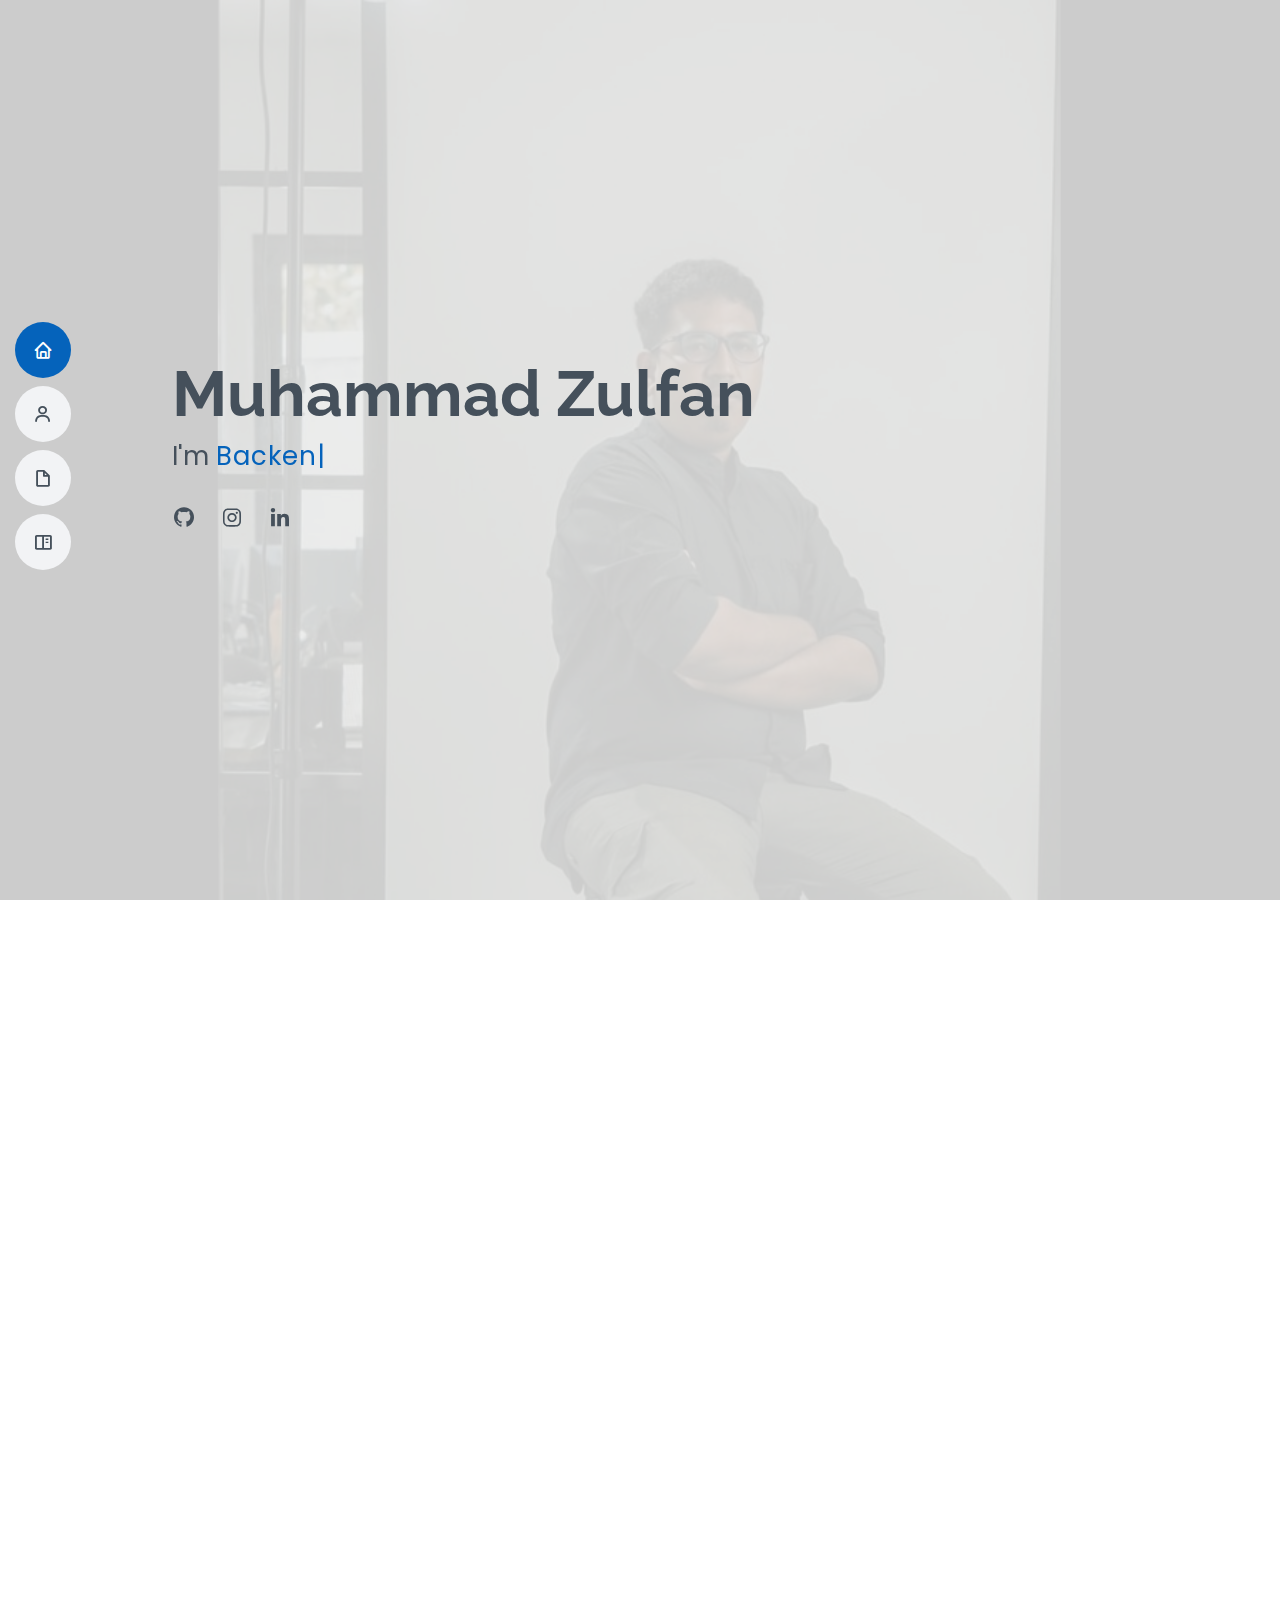
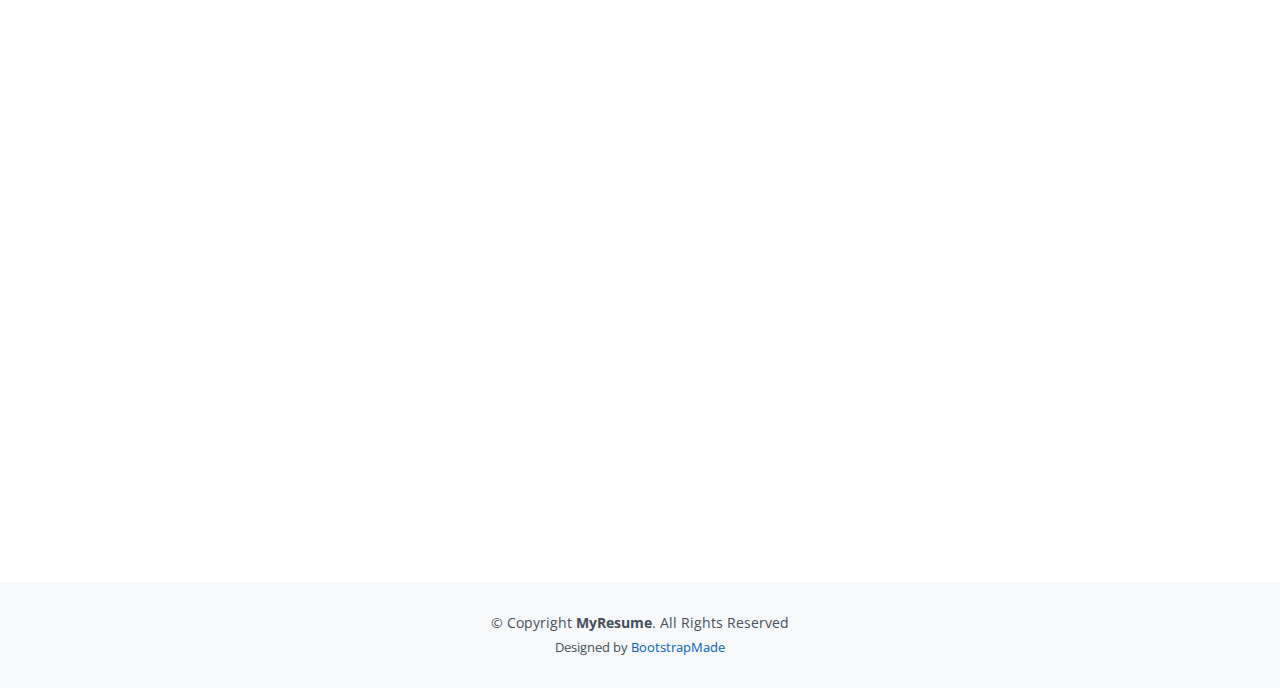
==== commit e570fa60: "new template" ====
--- a/index.html
+++ b/index.html
@@ -29,7 +29,7 @@
 
   <!-- =======================================================
   * Template Name: MyResume
-  * Updated: Jan 29 2024 with Bootstrap v5.3.2
+  * Updated: Jan 29 2024 with Bootstrap v5.3.2
   * Template URL: https://bootstrapmade.com/free-html-bootstrap-template-my-resume/
   * Author: BootstrapMade.com
   * License: https://bootstrapmade.com/license/
@@ -50,8 +50,6 @@
         <li><a href="#about" class="nav-link scrollto"><i class="bx bx-user"></i> <span>About</span></a></li>
         <li><a href="#resume" class="nav-link scrollto"><i class="bx bx-file-blank"></i> <span>Resume</span></a></li>
         <li><a href="#portfolio" class="nav-link scrollto"><i class="bx bx-book-content"></i> <span>Portfolio</span></a></li>
-        <li><a href="#services" class="nav-link scrollto"><i class="bx bx-server"></i> <span>Services</span></a></li>
-        <li><a href="#contact" class="nav-link scrollto"><i class="bx bx-envelope"></i> <span>Contact</span></a></li>
       </ul>
     </nav><!-- .nav-menu -->
 
@@ -60,14 +58,12 @@
   <!-- ======= Hero Section ======= -->
   <section id="hero" class="d-flex flex-column justify-content-center">
     <div class="container" data-aos="zoom-in" data-aos-delay="100">
-      <h1>Brandon Johnson</h1>
-      <p>I'm <span class="typed" data-typed-items="Designer, Developer, Freelancer, Photographer"></span></p>
+      <h1>Muhammad Zulfan</h1>
+      <p>I'm <span class="typed" data-typed-items="Backend Developer"></span></p>
       <div class="social-links">
-        <a href="#" class="twitter"><i class="bx bxl-twitter"></i></a>
-        <a href="#" class="facebook"><i class="bx bxl-facebook"></i></a>
-        <a href="#" class="instagram"><i class="bx bxl-instagram"></i></a>
-        <a href="#" class="google-plus"><i class="bx bxl-skype"></i></a>
-        <a href="#" class="linkedin"><i class="bx bxl-linkedin"></i></a>
+        <a href="https://github.com/zulfan14" target="_blank" class="facebook"><i class="bx bxl-github"></i></a>
+        <a href="https://www.instagram.com/mhzulfan/?hl=id" target="_blank" class="instagram"><i class="bx bxl-instagram"></i></a>
+        <a href="https://www.linkedin.com/in/muhammad-zulfan/" target="_blank" class="linkedin"><i class="bx bxl-linkedin"></i></a>
       </div>
     </div>
   </section><!-- End Hero -->
@@ -80,94 +76,39 @@
 
         <div class="section-title">
           <h2>About</h2>
-          <p>Magnam dolores commodi suscipit. Necessitatibus eius consequatur ex aliquid fuga eum quidem. Sit sint consectetur velit. Quisquam quos quisquam cupiditate. Et nemo qui impedit suscipit alias ea. Quia fugiat sit in iste officiis commodi quidem hic quas.</p>
+          <p>I am a full-time backend developer, proficient in various technologies, and highly passionate about programming.</p>
         </div>
 
         <div class="row">
-          <div class="col-lg-4">
-            <img src="assets/img/profile-img.jpg" class="img-fluid" alt="">
-          </div>
-          <div class="col-lg-8 pt-4 pt-lg-0 content">
-            <h3>UI/UX Designer &amp; Web Developer.</h3>
+          <div class="col-lg-3">
+            <img src="assets/img/profile.jpeg" class="img-fluid" alt="">
+          </div>
+          <div class="col-lg-9 pt- pt-lg-0 content">
+            <h3>Backend Developer.</h3>
             <p class="fst-italic">
-              Lorem ipsum dolor sit amet, consectetur adipiscing elit, sed do eiusmod tempor incididunt ut labore et dolore
-              magna aliqua.
+              I am a Backend Developer with experience in building software applications, either independently or as part of a team. I am highly enthusiastic and dedicated to efficiently solving project problems, particularly in the realm of backend development.
             </p>
             <div class="row">
               <div class="col-lg-6">
                 <ul>
-                  <li><i class="bi bi-chevron-right"></i> <strong>Birthday:</strong> <span>1 May 1995</span></li>
-                  <li><i class="bi bi-chevron-right"></i> <strong>Website:</strong> <span>www.example.com</span></li>
-                  <li><i class="bi bi-chevron-right"></i> <strong>Phone:</strong> <span>+123 456 7890</span></li>
-                  <li><i class="bi bi-chevron-right"></i> <strong>City:</strong> <span>New York, USA</span></li>
+                  <li><i class="bi bi-chevron-right"></i> <strong>Birthday:</strong> <span>06 November 1998</span></li>
+                  <li><i class="bi bi-chevron-right"></i> <strong>Phone:</strong> <span>+62 823 7038 5758</span></li>
+                  <li><i class="bi bi-chevron-right"></i> <strong>City:</strong> <span>Banda Aceh, Indonesia</span></li>
                 </ul>
               </div>
               <div class="col-lg-6">
                 <ul>
-                  <li><i class="bi bi-chevron-right"></i> <strong>Age:</strong> <span>30</span></li>
-                  <li><i class="bi bi-chevron-right"></i> <strong>Degree:</strong> <span>Master</span></li>
-                  <li><i class="bi bi-chevron-right"></i> <strong>PhEmailone:</strong> <span>email@example.com</span></li>
-                  <li><i class="bi bi-chevron-right"></i> <strong>Freelance:</strong> <span>Available</span></li>
+                  <li><i class="bi bi-chevron-right"></i> <strong>Age:</strong> <span>25</span></li>
+                  <li><i class="bi bi-chevron-right"></i> <strong>Study:</strong> <span>Bachelor Of Technology Information</span></li>
+                  <li><i class="bi bi-chevron-right"></i> <strong>Email:</strong> <span>muhammadzulfan48@gmail.com</span></li>
                 </ul>
               </div>
             </div>
-            <p>
-              Officiis eligendi itaque labore et dolorum mollitia officiis optio vero. Quisquam sunt adipisci omnis et ut. Nulla accusantium dolor incidunt officia tempore. Et eius omnis.
-              Cupiditate ut dicta maxime officiis quidem quia. Sed et consectetur qui quia repellendus itaque neque. Aliquid amet quidem ut quaerat cupiditate. Ab et eum qui repellendus omnis culpa magni laudantium dolores.
-            </p>
           </div>
         </div>
 
       </div>
     </section><!-- End About Section -->
-
-    <!-- ======= Facts Section ======= -->
-    <section id="facts" class="facts">
-      <div class="container" data-aos="fade-up">
-
-        <div class="section-title">
-          <h2>Facts</h2>
-          <p>Magnam dolores commodi suscipit. Necessitatibus eius consequatur ex aliquid fuga eum quidem. Sit sint consectetur velit. Quisquam quos quisquam cupiditate. Et nemo qui impedit suscipit alias ea. Quia fugiat sit in iste officiis commodi quidem hic quas.</p>
-        </div>
-
-        <div class="row">
-
-          <div class="col-lg-3 col-md-6">
-            <div class="count-box">
-              <i class="bi bi-emoji-smile"></i>
-              <span data-purecounter-start="0" data-purecounter-end="232" data-purecounter-duration="1" class="purecounter"></span>
-              <p>Happy Clients</p>
-            </div>
-          </div>
-
-          <div class="col-lg-3 col-md-6 mt-5 mt-md-0">
-            <div class="count-box">
-              <i class="bi bi-journal-richtext"></i>
-              <span data-purecounter-start="0" data-purecounter-end="521" data-purecounter-duration="1" class="purecounter"></span>
-              <p>Projects</p>
-            </div>
-          </div>
-
-          <div class="col-lg-3 col-md-6 mt-5 mt-lg-0">
-            <div class="count-box">
-              <i class="bi bi-headset"></i>
-              <span data-purecounter-start="0" data-purecounter-end="1463" data-purecounter-duration="1" class="purecounter"></span>
-              <p>Hours Of Support</p>
-            </div>
-          </div>
-
-          <div class="col-lg-3 col-md-6 mt-5 mt-lg-0">
-            <div class="count-box">
-              <i class="bi bi-award"></i>
-              <span data-purecounter-start="0" data-purecounter-end="25" data-purecounter-duration="1" class="purecounter"></span>
-              <p>Awards</p>
-            </div>
-          </div>
-
-        </div>
-
-      </div>
-    </section><!-- End Facts Section -->
 
     <!-- ======= Skills Section ======= -->
     <section id="skills" class="skills section-bg">
@@ -175,7 +116,6 @@
 
         <div class="section-title">
           <h2>Skills</h2>
-          <p>Magnam dolores commodi suscipit. Necessitatibus eius consequatur ex aliquid fuga eum quidem. Sit sint consectetur velit. Quisquam quos quisquam cupiditate. Et nemo qui impedit suscipit alias ea. Quia fugiat sit in iste officiis commodi quidem hic quas.</p>
         </div>
 
         <div class="row skills-content">
@@ -183,48 +123,69 @@
           <div class="col-lg-6">
 
             <div class="progress">
-              <span class="skill">HTML <i class="val">100%</i></span>
-              <div class="progress-bar-wrap">
-                <div class="progress-bar" role="progressbar" aria-valuenow="100" aria-valuemin="0" aria-valuemax="100"></div>
-              </div>
-            </div>
-
-            <div class="progress">
-              <span class="skill">CSS <i class="val">90%</i></span>
+              <span class="skill">HTML, CSS <i class="val"></i></span>
+              <div class="progress-bar-wrap">
+                <div class="progress-bar" role="progressbar" aria-valuenow="70" aria-valuemin="0" aria-valuemax="100"></div>
+              </div>
+            </div>
+
+            <div class="progress">
+              <span class="skill">JavaScript <i class="val"></i></span>
+              <div class="progress-bar-wrap">
+                <div class="progress-bar" role="progressbar" aria-valuenow="80" aria-valuemin="0" aria-valuemax="100"></div>
+              </div>
+            </div>
+
+            <div class="progress">
+              <span class="skill">PHP <i class="val"></i></span>
               <div class="progress-bar-wrap">
                 <div class="progress-bar" role="progressbar" aria-valuenow="90" aria-valuemin="0" aria-valuemax="100"></div>
               </div>
             </div>
 
             <div class="progress">
-              <span class="skill">JavaScript <i class="val">75%</i></span>
+              <span class="skill">Mysql/Mariadb <i class="val"></i></span>
+              <div class="progress-bar-wrap">
+                <div class="progress-bar" role="progressbar" aria-valuenow="90" aria-valuemin="0" aria-valuemax="100"></div>
+              </div>
+            </div>
+
+            <div class="progress">
+              <span class="skill">WordPress <i class="val"></i></span>
+              <div class="progress-bar-wrap">
+                <div class="progress-bar" role="progressbar" aria-valuenow="70" aria-valuemin="0" aria-valuemax="100"></div>
+              </div>
+            </div>
+
+          </div>
+
+          <div class="col-lg-6">
+
+            <div class="progress">
+              <span class="skill">Codeigniter <i class="val"></i></span>
+              <div class="progress-bar-wrap">
+                <div class="progress-bar" role="progressbar" aria-valuenow="80" aria-valuemin="0" aria-valuemax="100"></div>
+              </div>
+            </div>
+
+            <div class="progress">
+              <span class="skill">Laravel<i class="val"></i></span>
+              <div class="progress-bar-wrap">
+                <div class="progress-bar" role="progressbar" aria-valuenow="80" aria-valuemin="0" aria-valuemax="100"></div>
+              </div>
+            </div>
+
+            <div class="progress">
+              <span class="skill">JQUERY <i class="val"></i></span>
               <div class="progress-bar-wrap">
                 <div class="progress-bar" role="progressbar" aria-valuenow="75" aria-valuemin="0" aria-valuemax="100"></div>
               </div>
             </div>
 
-          </div>
-
-          <div class="col-lg-6">
-
-            <div class="progress">
-              <span class="skill">PHP <i class="val">80%</i></span>
+            <div class="progress">
+              <span class="skill">Git <i class="val"></i></span>
               <div class="progress-bar-wrap">
                 <div class="progress-bar" role="progressbar" aria-valuenow="80" aria-valuemin="0" aria-valuemax="100"></div>
-              </div>
-            </div>
-
-            <div class="progress">
-              <span class="skill">WordPress/CMS <i class="val">90%</i></span>
-              <div class="progress-bar-wrap">
-                <div class="progress-bar" role="progressbar" aria-valuenow="90" aria-valuemin="0" aria-valuemax="100"></div>
-              </div>
-            </div>
-
-            <div class="progress">
-              <span class="skill">Photoshop <i class="val">55%</i></span>
-              <div class="progress-bar-wrap">
-                <div class="progress-bar" role="progressbar" aria-valuenow="55" aria-valuemin="0" aria-valuemax="100"></div>
               </div>
             </div>
 
@@ -241,58 +202,56 @@
 
         <div class="section-title">
           <h2>Resume</h2>
-          <p>Magnam dolores commodi suscipit. Necessitatibus eius consequatur ex aliquid fuga eum quidem. Sit sint consectetur velit. Quisquam quos quisquam cupiditate. Et nemo qui impedit suscipit alias ea. Quia fugiat sit in iste officiis commodi quidem hic quas.</p>
         </div>
 
         <div class="row">
           <div class="col-lg-6">
             <h3 class="resume-title">Sumary</h3>
             <div class="resume-item pb-0">
-              <h4>Brandon Johnson</h4>
-              <p><em>Innovative and deadline-driven Graphic Designer with 3+ years of experience designing and developing user-centered digital/print marketing material from initial concept to final, polished deliverable.</em></p>
+              <h4>Muhammad Zulfan</h4>
               <ul>
-                <li>Portland par 127,Orlando, FL</li>
-                <li>(123) 456-7891</li>
-                <li>alice.barkley@example.com</li>
+                <li>Banda Aceh, Indonesia</li>
+                <li>+62 823 7038 5758</li>
+                <li>muhammadzulfan48@gmail.com</li>
               </ul>
             </div>
 
             <h3 class="resume-title">Education</h3>
             <div class="resume-item">
-              <h4>Master of Fine Arts &amp; Graphic Design</h4>
-              <h5>2015 - 2016</h5>
-              <p><em>Rochester Institute of Technology, Rochester, NY</em></p>
-              <p>Qui deserunt veniam. Et sed aliquam labore tempore sed quisquam iusto autem sit. Ea vero voluptatum qui ut dignissimos deleniti nerada porti sand markend</p>
-            </div>
-            <div class="resume-item">
-              <h4>Bachelor of Fine Arts &amp; Graphic Design</h4>
-              <h5>2010 - 2014</h5>
-              <p><em>Rochester Institute of Technology, Rochester, NY</em></p>
-              <p>Quia nobis sequi est occaecati aut. Repudiandae et iusto quae reiciendis et quis Eius vel ratione eius unde vitae rerum voluptates asperiores voluptatem Earum molestiae consequatur neque etlon sader mart dila</p>
+              <h4>BACHELOR OF TECHNOLOGY INFORMATION</h4>
+              <h5>August 2016 - August 2020</h5>
+              <p><em>Lhokseumawe State Polytechnic</em></p>
+              <p>A graduate from the State Polytechnic of Lhokseumawe majoring in Computer Engineering with a focus on programming. With a GPA of 3.48, I possess practical skills in software development. Ready to contribute to a development team with a deep understanding of algorithms and programming.</p>
             </div>
           </div>
           <div class="col-lg-6">
             <h3 class="resume-title">Professional Experience</h3>
             <div class="resume-item">
-              <h4>Senior graphic design specialist</h4>
-              <h5>2019 - Present</h5>
-              <p><em>Experion, New York, NY </em></p>
+              <h4>Backend Developer</h4>
+              <h5>May 2023 - Present</h5>
+              <p><em>PT Pma Madeindonesia </em></p>
               <ul>
-                <li>Lead in the design, development, and implementation of the graphic, layout, and production communication materials</li>
-                <li>Delegate tasks to the 7 members of the design team and provide counsel on all aspects of the project. </li>
-                <li>Supervise the assessment of all graphic materials in order to ensure quality and accuracy of the design</li>
-                <li>Oversee the efficient use of production project budgets ranging from $2,000 - $25,000</li>
+                <li>Responsible for designing, developing, and optimizing backend systems that underpin applications or platforms. Involves a deep understanding of functional requirements and application performance, as well as the implementation of efficient technical solutions to ensure a seamless user experience.</li>
+                <li>Executing the integration of external APIs to enhance application functionality and connectivity. Managing databases efficiently, including schema design, query optimization, and data security maintenance. Ensuring proper synchronization between frontend and backend for maximum interoperability.</li>
+                <li>Engaged in identifying and resolving backend-related issues, both performance and functionality-related. Collaborating with development teams and stakeholders to identify potential areas for performance improvement and efficiency, and implementing appropriate solutions to enhance system responsiveness and reliability.</li>
               </ul>
             </div>
             <div class="resume-item">
-              <h4>Graphic design specialist</h4>
-              <h5>2017 - 2018</h5>
-              <p><em>Stepping Stone Advertising, New York, NY</em></p>
+              <h4>Fullstack Developer</h4>
+              <h5>September 2022 - April 2023</h5>
+              <p><em>PT Klik Data Indonesia</em></p>
               <ul>
-                <li>Developed numerous marketing programs (logos, brochures,infographics, presentations, and advertisements).</li>
-                <li>Managed up to 5 projects or tasks at a given time while under pressure</li>
-                <li>Recommended and consulted with clients on the most appropriate graphic design</li>
-                <li>Created 4+ design presentations and proposals a month for clients and account managers</li>
+                <li>I collaborate with a team to fulfill client needs in designing and developing applications.</li>
+              </ul>
+            </div>
+            <div class="resume-item">
+              <h4>Programmer Staff</h4>
+              <h5>August 2021 - August 2022</h5>
+              <p><em>PT Ubudiyah Indonesia</em></p>
+              <ul>
+                <li>Building Ubudiyah University Website.</li>
+                <li>Maintaining Ubudiyah University Website.</li>
+                <li>Creating ICT-related Reports Ubudiyah University Indonesia.</li>
               </ul>
             </div>
           </div>
@@ -307,45 +266,20 @@
 
         <div class="section-title">
           <h2>Portfolio</h2>
-          <p>Magnam dolores commodi suscipit. Necessitatibus eius consequatur ex aliquid fuga eum quidem. Sit sint consectetur velit. Quisquam quos quisquam cupiditate. Et nemo qui impedit suscipit alias ea. Quia fugiat sit in iste officiis commodi quidem hic quas.</p>
-        </div>
-
-        <div class="row">
-          <div class="col-lg-12 d-flex justify-content-center" data-aos="fade-up" data-aos-delay="100">
-            <ul id="portfolio-flters">
-              <li data-filter="*" class="filter-active">All</li>
-              <li data-filter=".filter-app">App</li>
-              <li data-filter=".filter-card">Card</li>
-              <li data-filter=".filter-web">Web</li>
-            </ul>
-          </div>
+          <p>I take pride in showcasing several successful projects in my portfolio, notably a significant contribution to web development. These achievements not only garnered high appreciation from users but also reflect my dedication to quality and excellence in every aspect of project development.</p>
         </div>
 
         <div class="row portfolio-container" data-aos="fade-up" data-aos-delay="200">
 
           <div class="col-lg-4 col-md-6 portfolio-item filter-app">
             <div class="portfolio-wrap">
-              <img src="assets/img/portfolio/portfolio-1.jpg" class="img-fluid" alt="">
+              <img src="assets/img/portfolio/silapan.png" class="img-fluid" alt="">
               <div class="portfolio-info">
-                <h4>App 1</h4>
-                <p>App</p>
+                <h4>SILAPAN</h4>
+                <p>Web development</p>
                 <div class="portfolio-links">
-                  <a href="assets/img/portfolio/portfolio-1.jpg" data-gallery="portfolioGallery" class="portfolio-lightbox" title="App 1"><i class="bx bx-plus"></i></a>
-                  <a href="portfolio-details.html" class="portfolio-details-lightbox" data-glightbox="type: external" title="Portfolio Details"><i class="bx bx-link"></i></a>
-                </div>
-              </div>
-            </div>
-          </div>
-
-          <div class="col-lg-4 col-md-6 portfolio-item filter-web">
-            <div class="portfolio-wrap">
-              <img src="assets/img/portfolio/portfolio-2.jpg" class="img-fluid" alt="">
-              <div class="portfolio-info">
-                <h4>Web 3</h4>
-                <p>Web</p>
-                <div class="portfolio-links">
-                  <a href="assets/img/portfolio/portfolio-2.jpg" data-gallery="portfolioGallery" class="portfolio-lightbox" title="Web 3"><i class="bx bx-plus"></i></a>
-                  <a href="portfolio-details.html" class="portfolio-details-lightbox" data-glightbox="type: external" title="Portfolio Details"><i class="bx bx-link"></i></a>
+                  <a href="assets/img/portfolio/silapan.png" data-gallery="portfolioGallery" class="portfolio-lightbox" title="SILAPAN"><i class="bx bx-plus"></i></a>
+                  <a href="https://silapanacehjaya.co.id/" target="_blank" title="Portfolio Details"><i class="bx bx-link"></i></a>
                 </div>
               </div>
             </div>
@@ -353,41 +287,13 @@
 
           <div class="col-lg-4 col-md-6 portfolio-item filter-app">
             <div class="portfolio-wrap">
-              <img src="assets/img/portfolio/portfolio-3.jpg" class="img-fluid" alt="">
+              <img src="assets/img/portfolio/sipenmasing.png" class="img-fluid" alt="">
               <div class="portfolio-info">
-                <h4>App 2</h4>
-                <p>App</p>
+                <h4>SIPENMASING</h4>
+                <p>Web development</p>
                 <div class="portfolio-links">
-                  <a href="assets/img/portfolio/portfolio-3.jpg" data-gallery="portfolioGallery" class="portfolio-lightbox" title="App 2"><i class="bx bx-plus"></i></a>
-                  <a href="portfolio-details.html" class="portfolio-details-lightbox" data-glightbox="type: external" title="Portfolio Details"><i class="bx bx-link"></i></a>
-                </div>
-              </div>
-            </div>
-          </div>
-
-          <div class="col-lg-4 col-md-6 portfolio-item filter-card">
-            <div class="portfolio-wrap">
-              <img src="assets/img/portfolio/portfolio-4.jpg" class="img-fluid" alt="">
-              <div class="portfolio-info">
-                <h4>Card 2</h4>
-                <p>Card</p>
-                <div class="portfolio-links">
-                  <a href="assets/img/portfolio/portfolio-4.jpg" data-gallery="portfolioGallery" class="portfolio-lightbox" title="Card 2"><i class="bx bx-plus"></i></a>
-                  <a href="portfolio-details.html" class="portfolio-details-lightbox" data-glightbox="type: external" title="Portfolio Details"><i class="bx bx-link"></i></a>
-                </div>
-              </div>
-            </div>
-          </div>
-
-          <div class="col-lg-4 col-md-6 portfolio-item filter-web">
-            <div class="portfolio-wrap">
-              <img src="assets/img/portfolio/portfolio-5.jpg" class="img-fluid" alt="">
-              <div class="portfolio-info">
-                <h4>Web 2</h4>
-                <p>Web</p>
-                <div class="portfolio-links">
-                  <a href="assets/img/portfolio/portfolio-5.jpg" data-gallery="portfolioGallery" class="portfolio-lightbox" title="Web 2"><i class="bx bx-plus"></i></a>
-                  <a href="portfolio-details.html" class="portfolio-details-lightbox" data-glightbox="type: external" title="Portfolio Details"><i class="bx bx-link"></i></a>
+                  <a href="assets/img/portfolio/sipenmasing.png" data-gallery="portfolioGallery" class="portfolio-lightbox" title="SIPENMASING"><i class="bx bx-plus"></i></a>
+                  <a href="https://sipenmasing.uui.ac.id//" target="_blank" title="Portfolio Details"><i class="bx bx-link"></i></a>
                 </div>
               </div>
             </div>
@@ -395,322 +301,28 @@
 
           <div class="col-lg-4 col-md-6 portfolio-item filter-app">
             <div class="portfolio-wrap">
-              <img src="assets/img/portfolio/portfolio-6.jpg" class="img-fluid" alt="">
+              <img src="assets/img/portfolio/lapor.png" class="img-fluid" alt="">
               <div class="portfolio-info">
-                <h4>App 3</h4>
-                <p>App</p>
+                <h4>Lapor UUI</h4>
+                <p>Web development</p>
                 <div class="portfolio-links">
-                  <a href="assets/img/portfolio/portfolio-6.jpg" data-gallery="portfolioGallery" class="portfolio-lightbox" title="App 3"><i class="bx bx-plus"></i></a>
-                  <a href="portfolio-details.html" class="portfolio-details-lightbox" data-glightbox="type: external" title="Portfolio Details"><i class="bx bx-link"></i></a>
+                  <a href="assets/img/portfolio/lapor.png" data-gallery="portfolioGallery" class="portfolio-lightbox" title="LAPOR UUI"><i class="bx bx-plus"></i></a>
+                  <a href="https://lapor.uui.ac.id/" target="_blank" title="Portfolio Details"><i class="bx bx-link"></i></a>
                 </div>
               </div>
             </div>
           </div>
 
-          <div class="col-lg-4 col-md-6 portfolio-item filter-card">
-            <div class="portfolio-wrap">
-              <img src="assets/img/portfolio/portfolio-7.jpg" class="img-fluid" alt="">
-              <div class="portfolio-info">
-                <h4>Card 1</h4>
-                <p>Card</p>
-                <div class="portfolio-links">
-                  <a href="assets/img/portfolio/portfolio-7.jpg" data-gallery="portfolioGallery" class="portfolio-lightbox" title="Card 1"><i class="bx bx-plus"></i></a>
-                  <a href="portfolio-details.html" class="portfolio-details-lightbox" data-glightbox="type: external" title="Portfolio Details"><i class="bx bx-link"></i></a>
-                </div>
-              </div>
-            </div>
-          </div>
-
-          <div class="col-lg-4 col-md-6 portfolio-item filter-card">
-            <div class="portfolio-wrap">
-              <img src="assets/img/portfolio/portfolio-8.jpg" class="img-fluid" alt="">
-              <div class="portfolio-info">
-                <h4>Card 3</h4>
-                <p>Card</p>
-                <div class="portfolio-links">
-                  <a href="assets/img/portfolio/portfolio-8.jpg" data-gallery="portfolioGallery" class="portfolio-lightbox" title="Card 3"><i class="bx bx-plus"></i></a>
-                  <a href="portfolio-details.html" class="portfolio-details-lightbox" data-glightbox="type: external" title="Portfolio Details"><i class="bx bx-link"></i></a>
-                </div>
-              </div>
-            </div>
-          </div>
-
-          <div class="col-lg-4 col-md-6 portfolio-item filter-web">
-            <div class="portfolio-wrap">
-              <img src="assets/img/portfolio/portfolio-9.jpg" class="img-fluid" alt="">
-              <div class="portfolio-info">
-                <h4>Web 3</h4>
-                <p>Web</p>
-                <div class="portfolio-links">
-                  <a href="assets/img/portfolio/portfolio-9.jpg" data-gallery="portfolioGallery" class="portfolio-lightbox" title="Web 3"><i class="bx bx-plus"></i></a>
-                  <a href="portfolio-details.html" class="portfolio-details-lightbox" data-glightbox="type: external" title="Portfolio Details"><i class="bx bx-link"></i></a>
-                </div>
-              </div>
-            </div>
-          </div>
-
         </div>
 
       </div>
     </section><!-- End Portfolio Section -->
-
-    <!-- ======= Services Section ======= -->
-    <section id="services" class="services">
-      <div class="container" data-aos="fade-up">
-
-        <div class="section-title">
-          <h2>Services</h2>
-          <p>Magnam dolores commodi suscipit. Necessitatibus eius consequatur ex aliquid fuga eum quidem. Sit sint consectetur velit. Quisquam quos quisquam cupiditate. Et nemo qui impedit suscipit alias ea. Quia fugiat sit in iste officiis commodi quidem hic quas.</p>
-        </div>
-
-        <div class="row">
-
-          <div class="col-lg-4 col-md-6 d-flex align-items-stretch" data-aos="zoom-in" data-aos-delay="100">
-            <div class="icon-box iconbox-blue">
-              <div class="icon">
-                <svg width="100" height="100" viewBox="0 0 600 600" xmlns="http://www.w3.org/2000/svg">
-                  <path stroke="none" stroke-width="0" fill="#f5f5f5" d="M300,521.0016835830174C376.1290562159157,517.8887921683347,466.0731472004068,529.7835943286574,510.70327084640275,468.03025145048787C554.3714126377745,407.6079735673963,508.03601936045806,328.9844924480964,491.2728898941984,256.3432110539036C474.5976632858925,184.082847569629,479.9380746630129,96.60480741107993,416.23090153303,58.64404602377083C348.86323505073057,18.502131276798302,261.93793281208167,40.57373210992963,193.5410806939664,78.93577620505333C130.42746243093433,114.334589627462,98.30271207620316,179.96522072025542,76.75703585869454,249.04625023123273C51.97151888228291,328.5150500222984,13.704378332031375,421.85034740162234,66.52175969318436,486.19268352777647C119.04800174914682,550.1803526380478,217.28368757567262,524.383925680826,300,521.0016835830174"></path>
-                </svg>
-                <i class="bx bxl-dribbble"></i>
-              </div>
-              <h4><a href="">Lorem Ipsum</a></h4>
-              <p>Voluptatum deleniti atque corrupti quos dolores et quas molestias excepturi</p>
-            </div>
-          </div>
-
-          <div class="col-lg-4 col-md-6 d-flex align-items-stretch mt-4 mt-md-0" data-aos="zoom-in" data-aos-delay="200">
-            <div class="icon-box iconbox-orange ">
-              <div class="icon">
-                <svg width="100" height="100" viewBox="0 0 600 600" xmlns="http://www.w3.org/2000/svg">
-                  <path stroke="none" stroke-width="0" fill="#f5f5f5" d="M300,582.0697525312426C382.5290701553225,586.8405444964366,449.9789794690241,525.3245884688669,502.5850820975895,461.55621195738473C556.606425686781,396.0723002908107,615.8543463187945,314.28637112970534,586.6730223649479,234.56875336149918C558.9533121215079,158.8439757836574,454.9685369536778,164.00468322053177,381.49747125262974,130.76875717737553C312.15926192815925,99.40240125094834,248.97055460311594,18.661163978235184,179.8680185752513,50.54337015887873C110.5421016452524,82.52863877960104,119.82277516462835,180.83849132639028,109.12597500060166,256.43424936330496C100.08760227029461,320.3096726198365,92.17705696193138,384.0621239912766,124.79988738764834,439.7174275375508C164.83382741302287,508.01625554203684,220.96474134820875,577.5009287672846,300,582.0697525312426"></path>
-                </svg>
-                <i class="bx bx-file"></i>
-              </div>
-              <h4><a href="">Sed Perspiciatis</a></h4>
-              <p>Duis aute irure dolor in reprehenderit in voluptate velit esse cillum dolore</p>
-            </div>
-          </div>
-
-          <div class="col-lg-4 col-md-6 d-flex align-items-stretch mt-4 mt-lg-0" data-aos="zoom-in" data-aos-delay="300">
-            <div class="icon-box iconbox-pink">
-              <div class="icon">
-                <svg width="100" height="100" viewBox="0 0 600 600" xmlns="http://www.w3.org/2000/svg">
-                  <path stroke="none" stroke-width="0" fill="#f5f5f5" d="M300,541.5067337569781C382.14930387511276,545.0595476570109,479.8736841581634,548.3450877840088,526.4010558755058,480.5488172755941C571.5218469581645,414.80211281144784,517.5187510058486,332.0715597781072,496.52539010469104,255.14436215662573C477.37192572678356,184.95920475031193,473.57363656557914,105.61284051026155,413.0603344069578,65.22779650032875C343.27470386102294,18.654635553484475,251.2091493199835,5.337323636656869,175.0934190732945,40.62881213300186C97.87086631185822,76.43348514350839,51.98124368387456,156.15599469081315,36.44837278890362,239.84606092416172C21.716077023791087,319.22268207091537,43.775223500013084,401.1760424656574,96.891909868211,461.97329694683043C147.22146801428983,519.5804099606455,223.5754009179313,538.201503339737,300,541.5067337569781"></path>
-                </svg>
-                <i class="bx bx-tachometer"></i>
-              </div>
-              <h4><a href="">Magni Dolores</a></h4>
-              <p>Excepteur sint occaecat cupidatat non proident, sunt in culpa qui officia</p>
-            </div>
-          </div>
-
-          <div class="col-lg-4 col-md-6 d-flex align-items-stretch mt-4" data-aos="zoom-in" data-aos-delay="100">
-            <div class="icon-box iconbox-yellow">
-              <div class="icon">
-                <svg width="100" height="100" viewBox="0 0 600 600" xmlns="http://www.w3.org/2000/svg">
-                  <path stroke="none" stroke-width="0" fill="#f5f5f5" d="M300,503.46388370962813C374.79870501325706,506.71871716319447,464.8034551963731,527.1746412648533,510.4981551193396,467.86667711651364C555.9287308511215,408.9015244558933,512.6030010748507,327.5744911775523,490.211057578863,256.5855673507754C471.097692560561,195.9906835881958,447.69079081568157,138.11976852964426,395.19560036434837,102.3242989838813C329.3053358748298,57.3949838291264,248.02791733380457,8.279543830951368,175.87071277845988,42.242879143198664C103.41431057327972,76.34704239035025,93.79494320519305,170.9812938413882,81.28167332365135,250.07896920659033C70.17666984294237,320.27484674793965,64.84698225790005,396.69656628748305,111.28512138212992,450.4950937839243C156.20124167950087,502.5303643271138,231.32542653798444,500.4755392045468,300,503.46388370962813"></path>
-                </svg>
-                <i class="bx bx-layer"></i>
-              </div>
-              <h4><a href="">Nemo Enim</a></h4>
-              <p>At vero eos et accusamus et iusto odio dignissimos ducimus qui blanditiis</p>
-            </div>
-          </div>
-
-          <div class="col-lg-4 col-md-6 d-flex align-items-stretch mt-4" data-aos="zoom-in" data-aos-delay="200">
-            <div class="icon-box iconbox-red">
-              <div class="icon">
-                <svg width="100" height="100" viewBox="0 0 600 600" xmlns="http://www.w3.org/2000/svg">
-                  <path stroke="none" stroke-width="0" fill="#f5f5f5" d="M300,532.3542879108572C369.38199826031484,532.3153073249985,429.10787420159085,491.63046689027357,474.5244479745417,439.17860296908856C522.8885846962883,383.3225815378663,569.1668002868075,314.3205725914397,550.7432151929288,242.7694973846089C532.6665558377875,172.5657663291529,456.2379748765914,142.6223662098291,390.3689995646985,112.34683881706744C326.66090330228417,83.06452184765237,258.84405631176094,53.51806209861945,193.32584062364296,78.48882559362697C121.61183558270385,105.82097193414197,62.805066853699245,167.19869350419734,48.57481801355237,242.6138429142374C34.843463184063346,315.3850353017275,76.69343916112496,383.4422959591041,125.22947124332185,439.3748458443577C170.7312796277747,491.8107796887764,230.57421082200815,532.3932930995766,300,532.3542879108572"></path>
-                </svg>
-                <i class="bx bx-slideshow"></i>
-              </div>
-              <h4><a href="">Dele Cardo</a></h4>
-              <p>Quis consequatur saepe eligendi voluptatem consequatur dolor consequuntur</p>
-            </div>
-          </div>
-
-          <div class="col-lg-4 col-md-6 d-flex align-items-stretch mt-4" data-aos="zoom-in" data-aos-delay="300">
-            <div class="icon-box iconbox-teal">
-              <div class="icon">
-                <svg width="100" height="100" viewBox="0 0 600 600" xmlns="http://www.w3.org/2000/svg">
-                  <path stroke="none" stroke-width="0" fill="#f5f5f5" d="M300,566.797414625762C385.7384707136149,576.1784315230908,478.7894351017131,552.8928747891023,531.9192734346935,484.94944893311C584.6109503024035,417.5663521118492,582.489472248146,322.67544863468447,553.9536738515405,242.03673114598146C529.1557734026468,171.96086150256528,465.24506316201064,127.66468636344209,395.9583748389544,100.7403814666027C334.2173773831606,76.7482773500951,269.4350130405921,84.62216499799875,207.1952322260088,107.2889140133804C132.92018162631612,134.33871894543012,41.79353780512637,160.00259165414826,22.644507872594943,236.69541883565114C3.319112789854554,314.0945973066697,72.72355303640163,379.243833228382,124.04198916343866,440.3218312028393C172.9286146004772,498.5055451809895,224.45579914871206,558.5317968840102,300,566.797414625762"></path>
-                </svg>
-                <i class="bx bx-arch"></i>
-              </div>
-              <h4><a href="">Divera Don</a></h4>
-              <p>Modi nostrum vel laborum. Porro fugit error sit minus sapiente sit aspernatur</p>
-            </div>
-          </div>
-
-        </div>
-
-      </div>
-    </section><!-- End Services Section -->
-
-    <!-- ======= Testimonials Section ======= -->
-    <section id="testimonials" class="testimonials section-bg">
-      <div class="container" data-aos="fade-up">
-
-        <div class="section-title">
-          <h2>Testimonials</h2>
-        </div>
-
-        <div class="testimonials-slider swiper" data-aos="fade-up" data-aos-delay="100">
-          <div class="swiper-wrapper">
-
-            <div class="swiper-slide">
-              <div class="testimonial-item">
-                <img src="assets/img/testimonials/testimonials-1.jpg" class="testimonial-img" alt="">
-                <h3>Saul Goodman</h3>
-                <h4>Ceo &amp; Founder</h4>
-                <p>
-                  <i class="bx bxs-quote-alt-left quote-icon-left"></i>
-                  Proin iaculis purus consequat sem cure digni ssim donec porttitora entum suscipit rhoncus. Accusantium quam, ultricies eget id, aliquam eget nibh et. Maecen aliquam, risus at semper.
-                  <i class="bx bxs-quote-alt-right quote-icon-right"></i>
-                </p>
-              </div>
-            </div><!-- End testimonial item -->
-
-            <div class="swiper-slide">
-              <div class="testimonial-item">
-                <img src="assets/img/testimonials/testimonials-2.jpg" class="testimonial-img" alt="">
-                <h3>Sara Wilsson</h3>
-                <h4>Designer</h4>
-                <p>
-                  <i class="bx bxs-quote-alt-left quote-icon-left"></i>
-                  Export tempor illum tamen malis malis eram quae irure esse labore quem cillum quid cillum eram malis quorum velit fore eram velit sunt aliqua noster fugiat irure amet legam anim culpa.
-                  <i class="bx bxs-quote-alt-right quote-icon-right"></i>
-                </p>
-              </div>
-            </div><!-- End testimonial item -->
-
-            <div class="swiper-slide">
-              <div class="testimonial-item">
-                <img src="assets/img/testimonials/testimonials-3.jpg" class="testimonial-img" alt="">
-                <h3>Jena Karlis</h3>
-                <h4>Store Owner</h4>
-                <p>
-                  <i class="bx bxs-quote-alt-left quote-icon-left"></i>
-                  Enim nisi quem export duis labore cillum quae magna enim sint quorum nulla quem veniam duis minim tempor labore quem eram duis noster aute amet eram fore quis sint minim.
-                  <i class="bx bxs-quote-alt-right quote-icon-right"></i>
-                </p>
-              </div>
-            </div><!-- End testimonial item -->
-
-            <div class="swiper-slide">
-              <div class="testimonial-item">
-                <img src="assets/img/testimonials/testimonials-4.jpg" class="testimonial-img" alt="">
-                <h3>Matt Brandon</h3>
-                <h4>Freelancer</h4>
-                <p>
-                  <i class="bx bxs-quote-alt-left quote-icon-left"></i>
-                  Fugiat enim eram quae cillum dolore dolor amet nulla culpa multos export minim fugiat minim velit minim dolor enim duis veniam ipsum anim magna sunt elit fore quem dolore labore illum veniam.
-                  <i class="bx bxs-quote-alt-right quote-icon-right"></i>
-                </p>
-              </div>
-            </div><!-- End testimonial item -->
-
-            <div class="swiper-slide">
-              <div class="testimonial-item">
-                <img src="assets/img/testimonials/testimonials-5.jpg" class="testimonial-img" alt="">
-                <h3>John Larson</h3>
-                <h4>Entrepreneur</h4>
-                <p>
-                  <i class="bx bxs-quote-alt-left quote-icon-left"></i>
-                  Quis quorum aliqua sint quem legam fore sunt eram irure aliqua veniam tempor noster veniam enim culpa labore duis sunt culpa nulla illum cillum fugiat legam esse veniam culpa fore nisi cillum quid.
-                  <i class="bx bxs-quote-alt-right quote-icon-right"></i>
-                </p>
-              </div>
-            </div><!-- End testimonial item -->
-
-          </div>
-          <div class="swiper-pagination"></div>
-        </div>
-
-      </div>
-    </section><!-- End Testimonials Section -->
-
-    <!-- ======= Contact Section ======= -->
-    <section id="contact" class="contact">
-      <div class="container" data-aos="fade-up">
-
-        <div class="section-title">
-          <h2>Contact</h2>
-        </div>
-
-        <div class="row mt-1">
-
-          <div class="col-lg-4">
-            <div class="info">
-              <div class="address">
-                <i class="bi bi-geo-alt"></i>
-                <h4>Location:</h4>
-                <p>A108 Adam Street, New York, NY 535022</p>
-              </div>
-
-              <div class="email">
-                <i class="bi bi-envelope"></i>
-                <h4>Email:</h4>
-                <p>info@example.com</p>
-              </div>
-
-              <div class="phone">
-                <i class="bi bi-phone"></i>
-                <h4>Call:</h4>
-                <p>+1 5589 55488 55s</p>
-              </div>
-
-            </div>
-
-          </div>
-
-          <div class="col-lg-8 mt-5 mt-lg-0">
-
-            <form action="forms/contact.php" method="post" role="form" class="php-email-form">
-              <div class="row">
-                <div class="col-md-6 form-group">
-                  <input type="text" name="name" class="form-control" id="name" placeholder="Your Name" required>
-                </div>
-                <div class="col-md-6 form-group mt-3 mt-md-0">
-                  <input type="email" class="form-control" name="email" id="email" placeholder="Your Email" required>
-                </div>
-              </div>
-              <div class="form-group mt-3">
-                <input type="text" class="form-control" name="subject" id="subject" placeholder="Subject" required>
-              </div>
-              <div class="form-group mt-3">
-                <textarea class="form-control" name="message" rows="5" placeholder="Message" required></textarea>
-              </div>
-              <div class="my-3">
-                <div class="loading">Loading</div>
-                <div class="error-message"></div>
-                <div class="sent-message">Your message has been sent. Thank you!</div>
-              </div>
-              <div class="text-center"><button type="submit">Send Message</button></div>
-            </form>
-
-          </div>
-
-        </div>
-
-      </div>
-    </section><!-- End Contact Section -->
 
   </main><!-- End #main -->
 
   <!-- ======= Footer ======= -->
   <footer id="footer">
     <div class="container">
-      <h3>Brandon Johnson</h3>
-      <p>Et aut eum quis fuga eos sunt ipsa nihil. Labore corporis magni eligendi fuga maxime saepe commodi placeat.</p>
-      <div class="social-links">
-        <a href="#" class="twitter"><i class="bx bxl-twitter"></i></a>
-        <a href="#" class="facebook"><i class="bx bxl-facebook"></i></a>
-        <a href="#" class="instagram"><i class="bx bxl-instagram"></i></a>
-        <a href="#" class="google-plus"><i class="bx bxl-skype"></i></a>
-        <a href="#" class="linkedin"><i class="bx bxl-linkedin"></i></a>
-      </div>
       <div class="copyright">
         &copy; Copyright <strong><span>MyResume</span></strong>. All Rights Reserved
       </div>
--- a/assets/css/style.css
+++ b/assets/css/style.css
@@ -274,7 +274,7 @@
 #hero {
   width: 100%;
   height: 100vh;
-  background: url("../img/hero-bg.jpg") top right no-repeat;
+  background: url("../img/bg-hero.jpeg") top right no-repeat;
   background-size: cover;
   position: relative;
 }
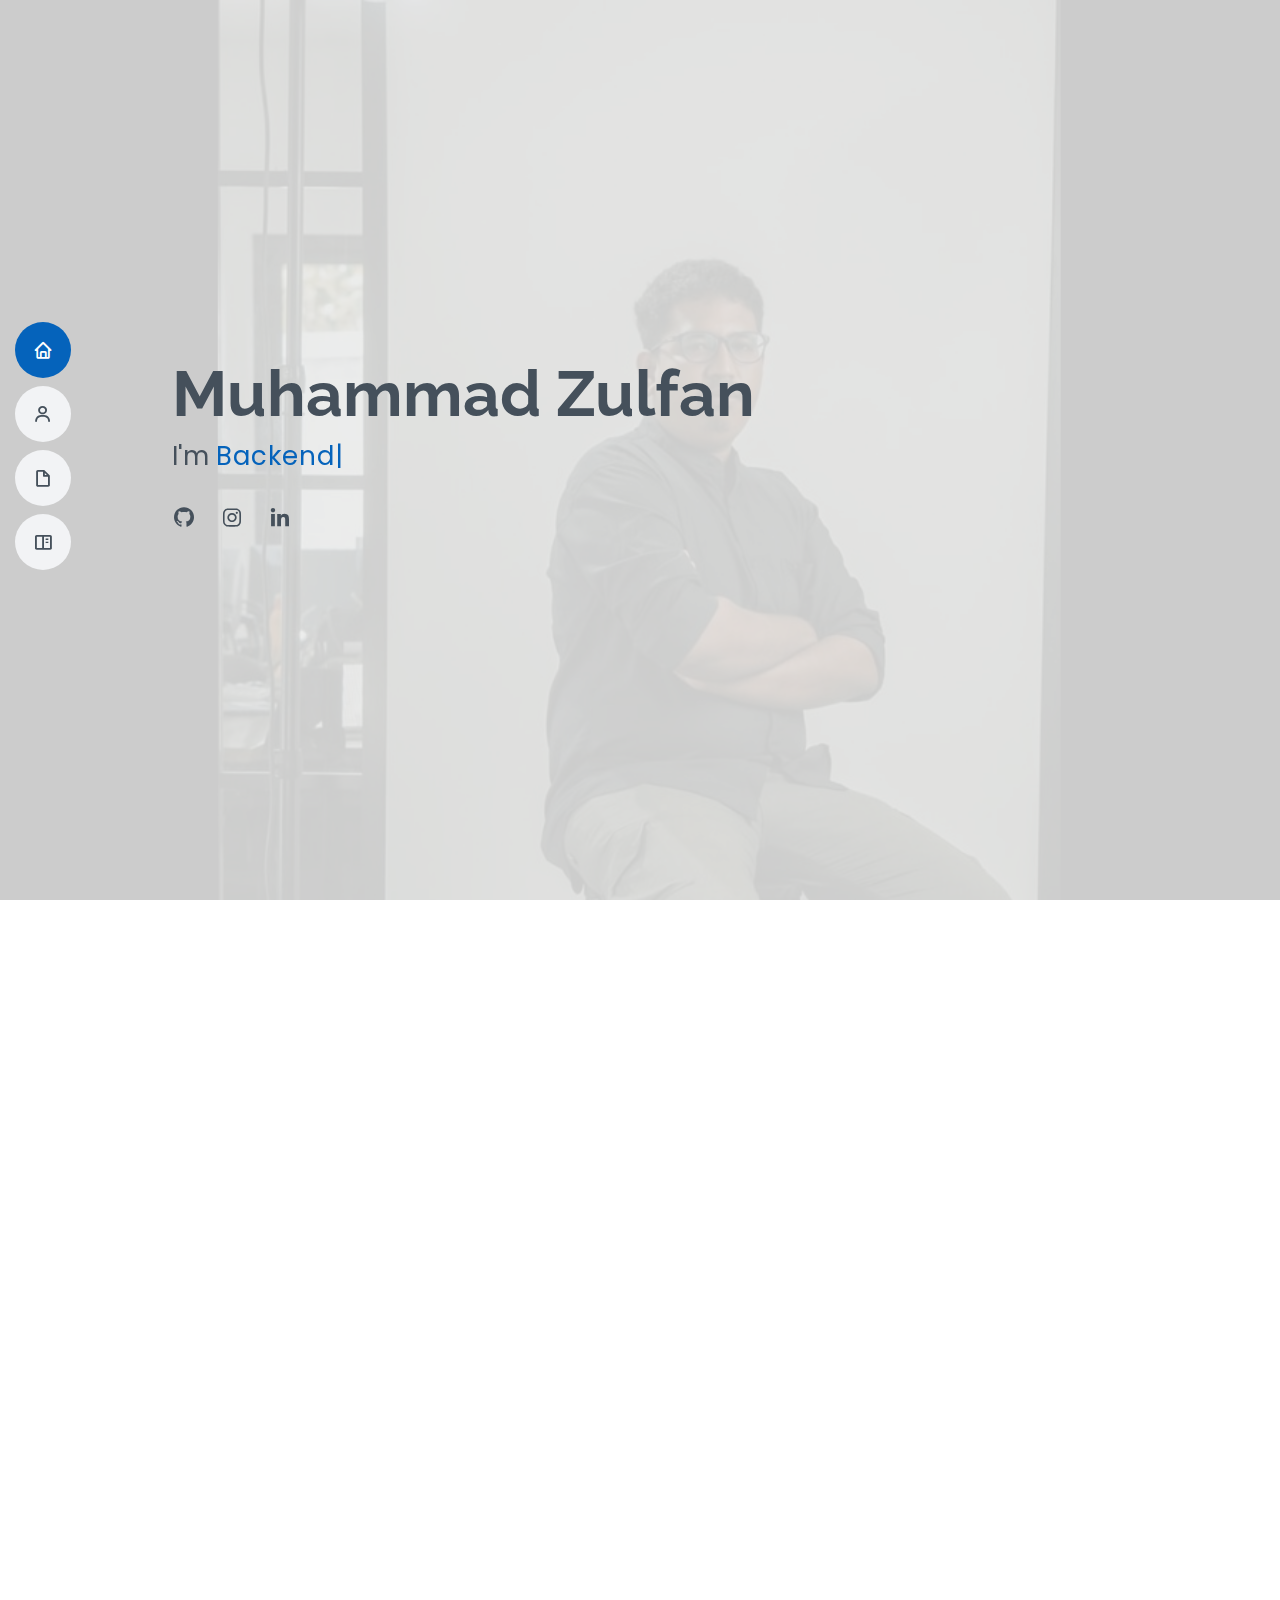
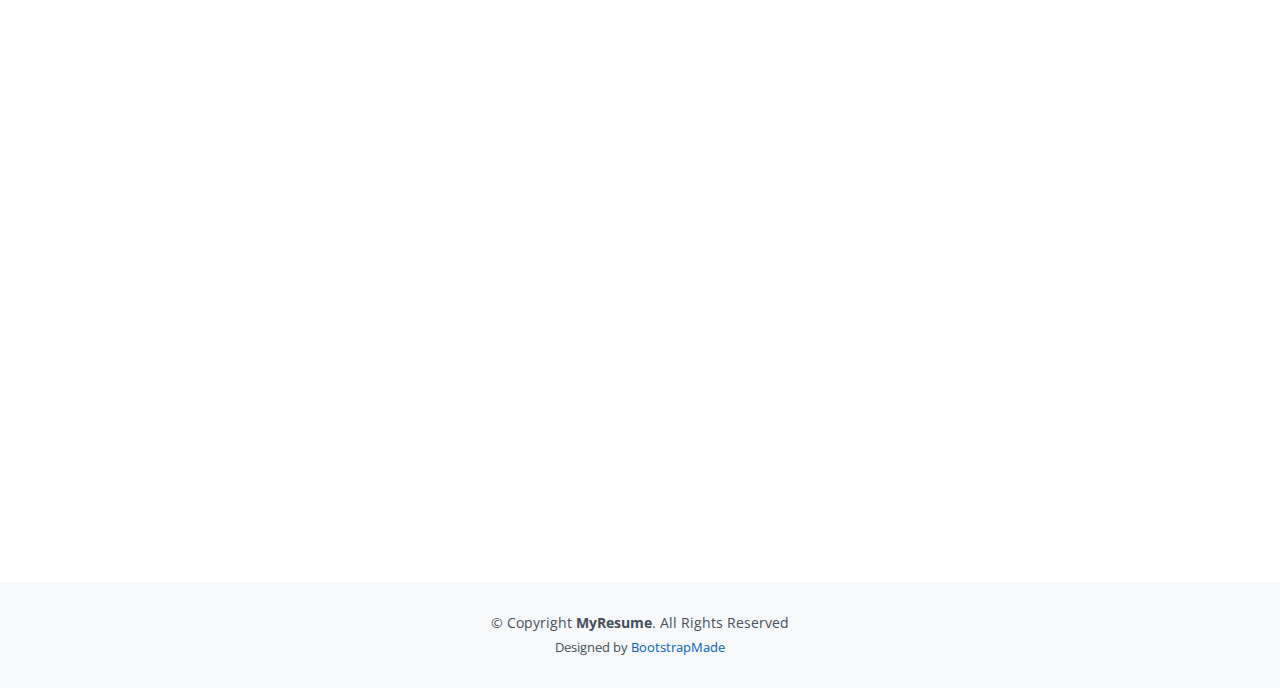
==== commit 6313792e: "fix : title" ====
--- a/index.html
+++ b/index.html
@@ -5,7 +5,7 @@
   <meta charset="utf-8">
   <meta content="width=device-width, initial-scale=1.0" name="viewport">
 
-  <title>MyResume Bootstrap Template - Index</title>
+  <title>Muhammd Zulfan</title>
   <meta content="" name="description">
   <meta content="" name="keywords">
 
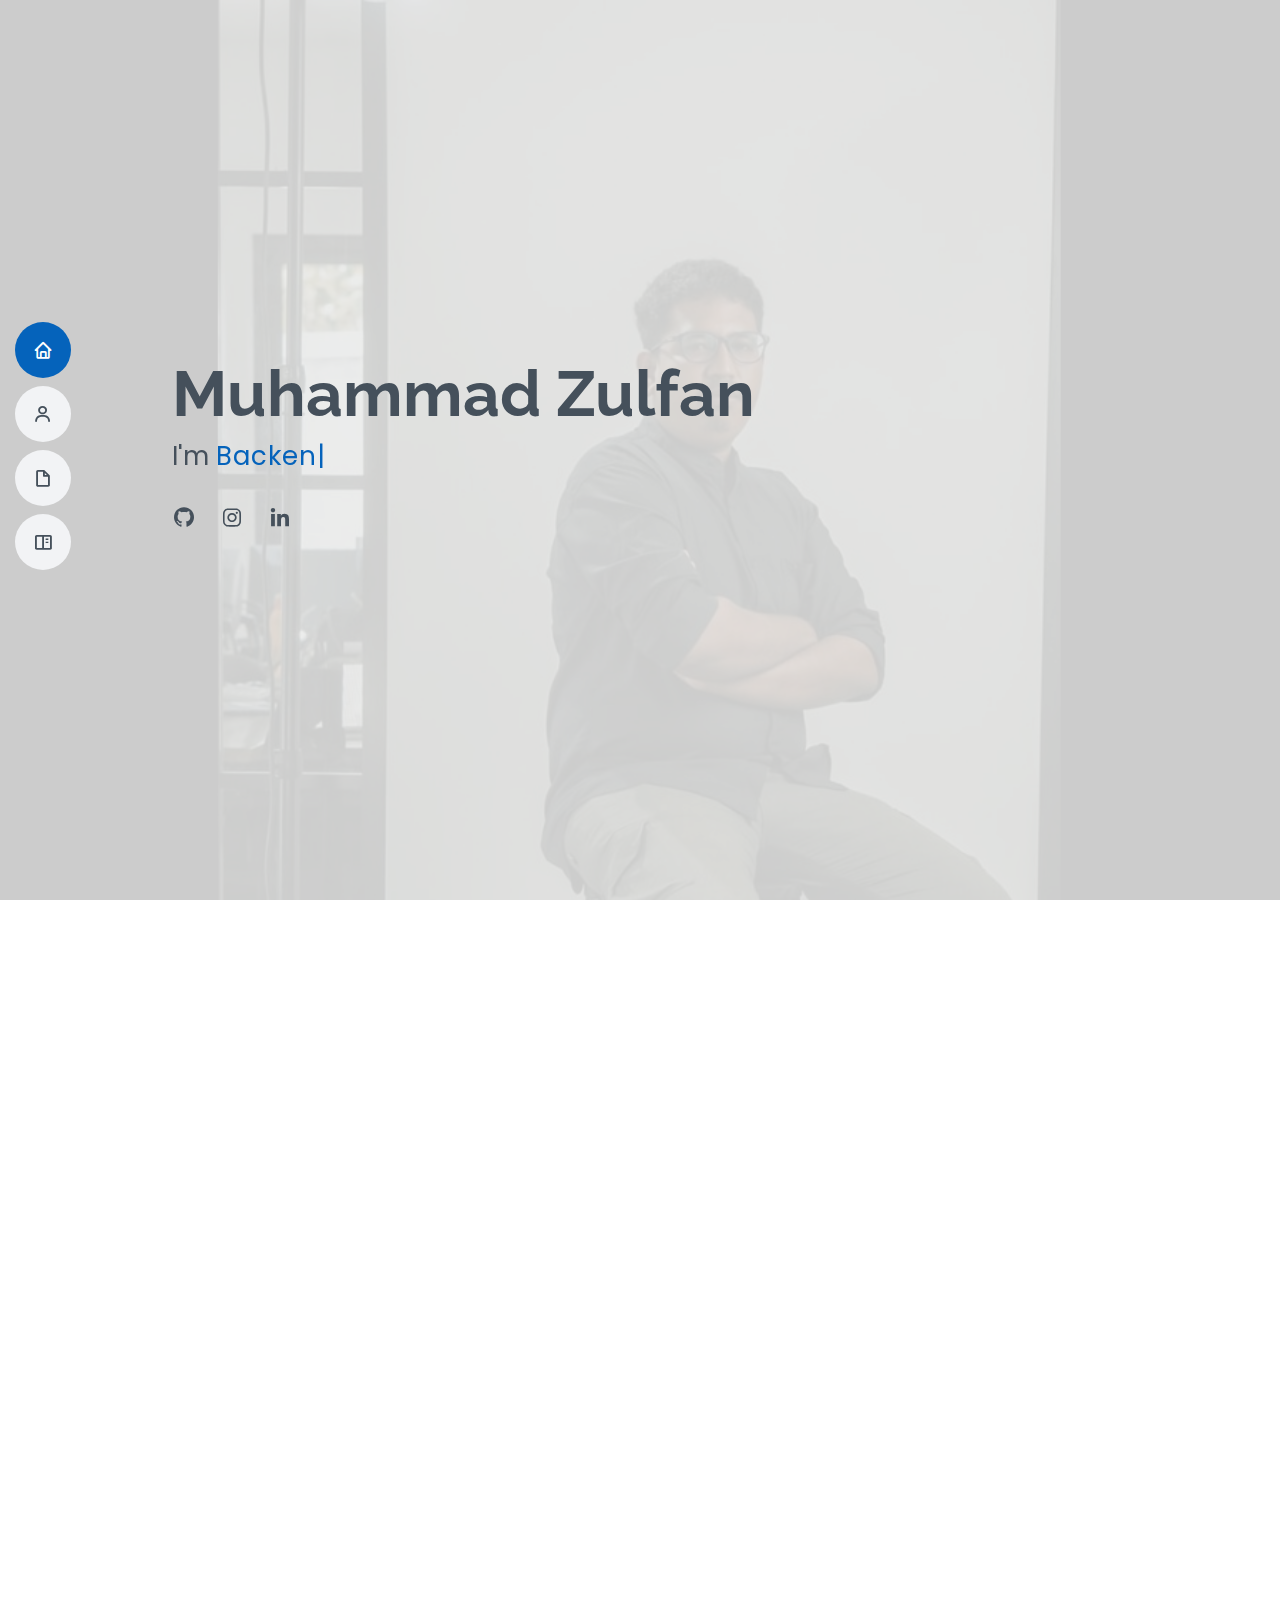
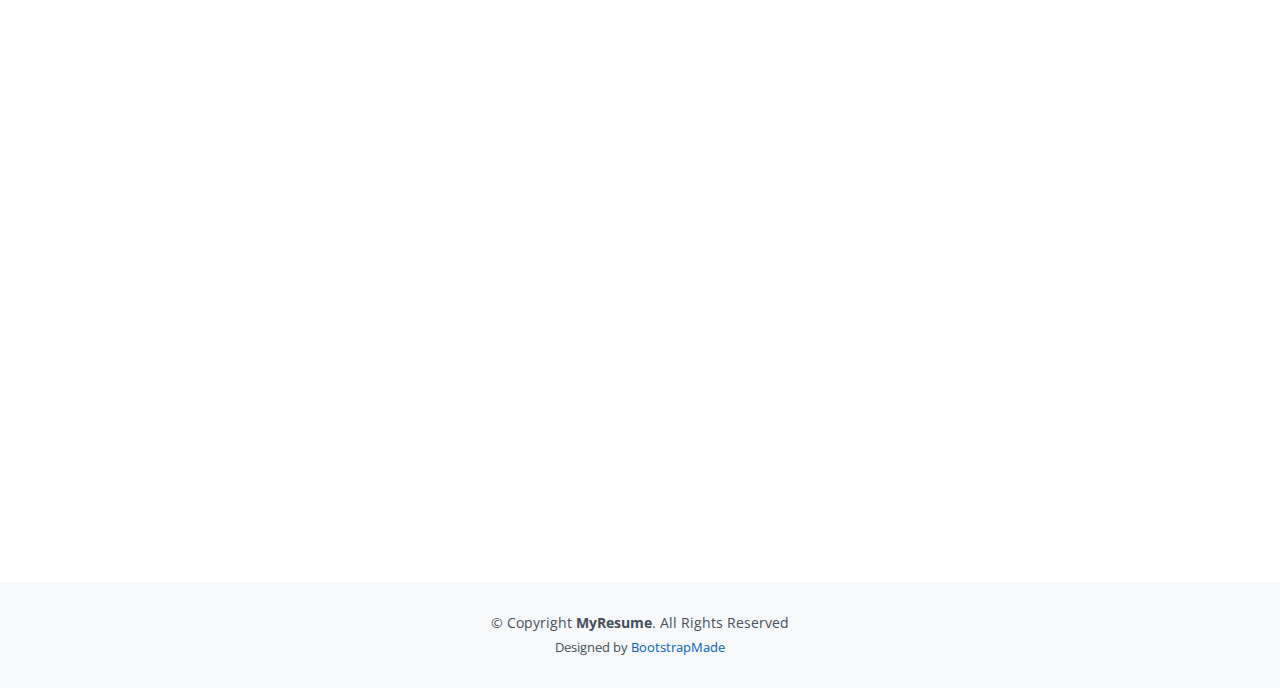
==== commit 8b122319: "update : favicons" ====
--- a/index.html
+++ b/index.html
@@ -10,8 +10,8 @@
   <meta content="" name="keywords">
 
   <!-- Favicons -->
-  <link href="assets/img/favicon.png" rel="icon">
-  <link href="assets/img/apple-touch-icon.png" rel="apple-touch-icon">
+  <link href="assets/img/Zulfan.png" rel="icon">
+  <link href="assets/img/Zulfan.png" rel="apple-touch-icon">
 
   <!-- Google Fonts -->
   <link href="https://fonts.googleapis.com/css?family=Open+Sans:300,300i,400,400i,600,600i,700,700i|Raleway:300,300i,400,400i,500,500i,600,600i,700,700i|Poppins:300,300i,400,400i,500,500i,600,600i,700,700i" rel="stylesheet">
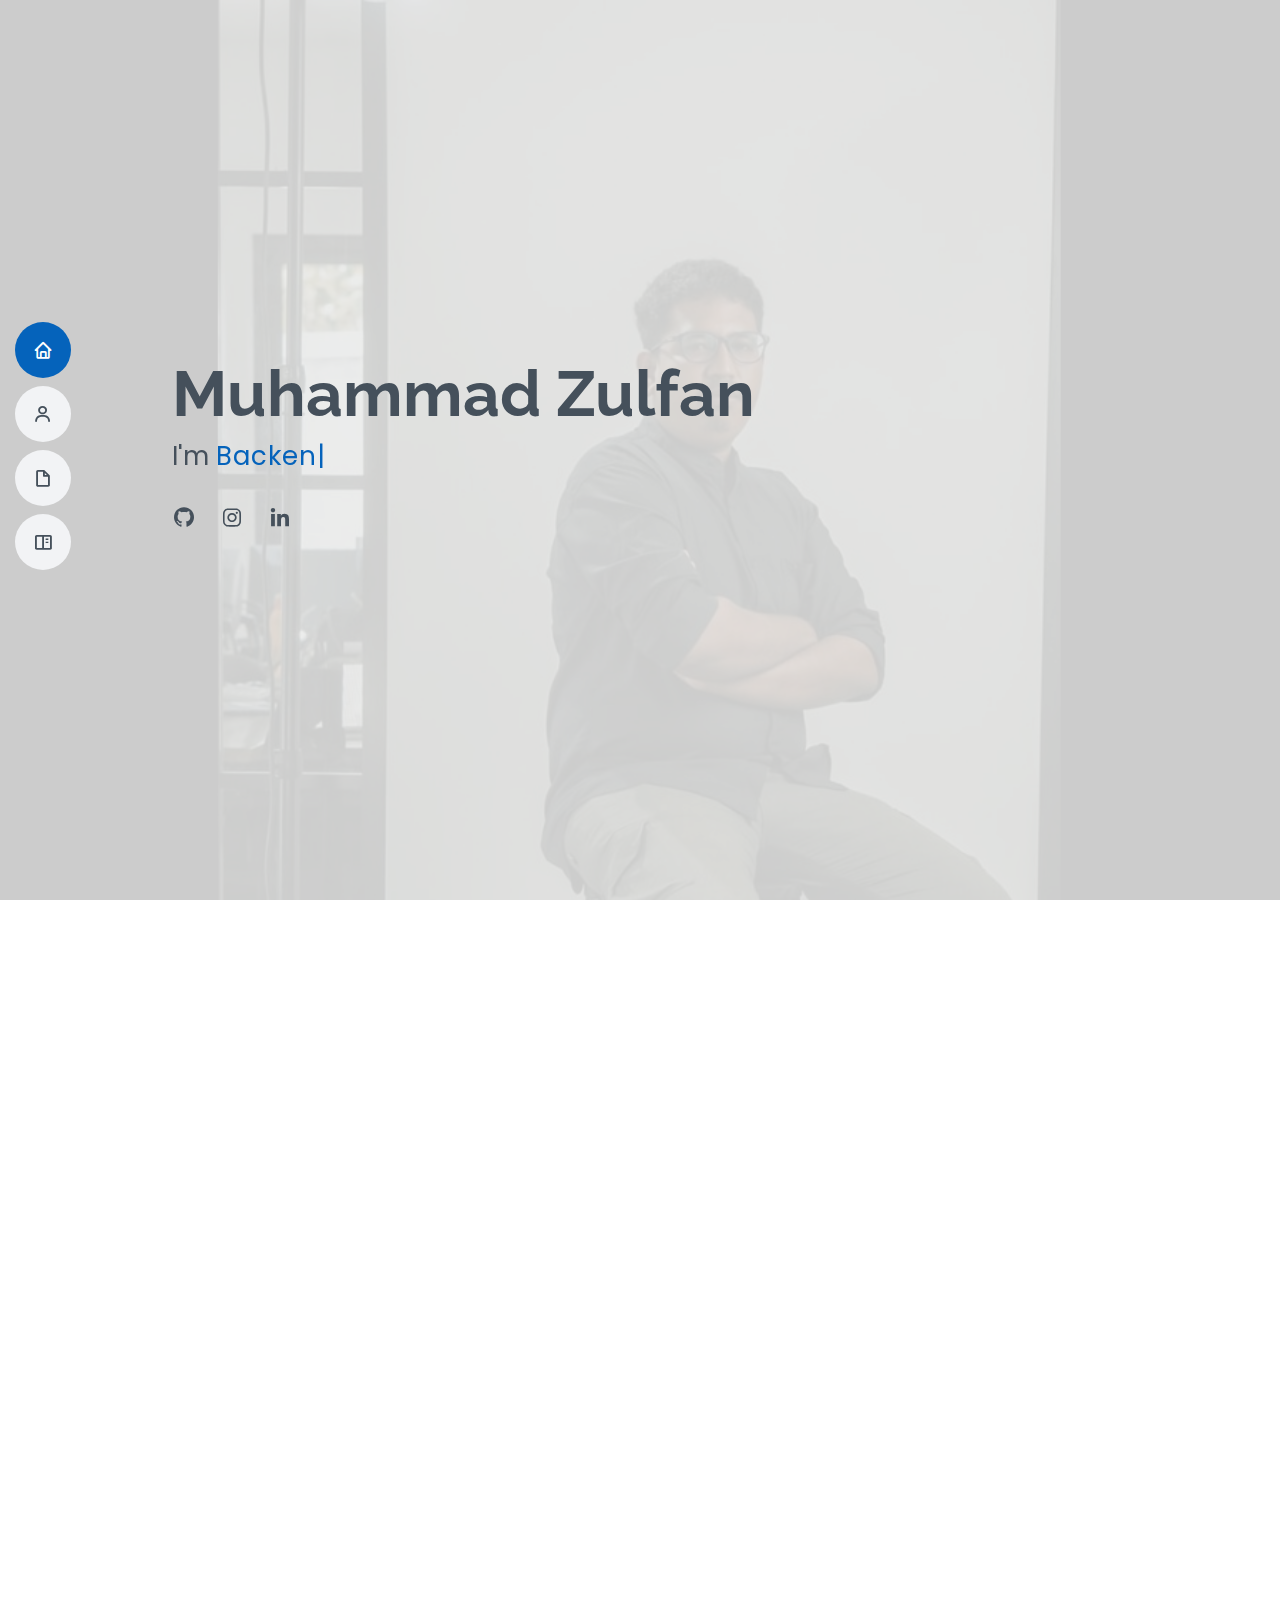
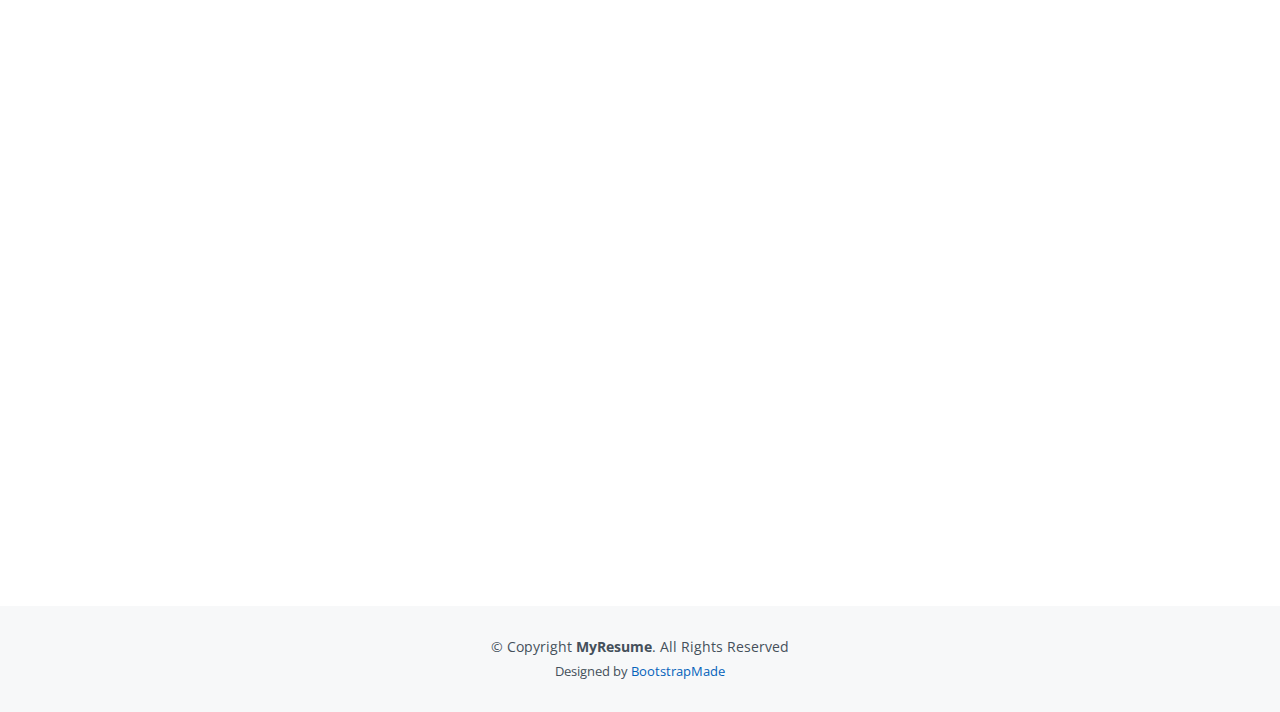
==== commit 86d13e6f: "chore: Updated content in the portfolio." ====
--- a/index.html
+++ b/index.html
@@ -86,7 +86,7 @@
           <div class="col-lg-9 pt- pt-lg-0 content">
             <h3>Backend Developer.</h3>
             <p class="fst-italic">
-              I am a Backend Developer with experience in building software applications, either independently or as part of a team. I am highly enthusiastic and dedicated to efficiently solving project problems, particularly in the realm of backend development.
+              I am a Backend Developer with experience in building software applications, either independently or as part of a team. I am highly enthusiastic and dedicated to efficiently solve project problems, particularly in the realm of backend development.
             </p>
             <div class="row">
               <div class="col-lg-6">
@@ -221,7 +221,7 @@
               <h4>BACHELOR OF TECHNOLOGY INFORMATION</h4>
               <h5>August 2016 - August 2020</h5>
               <p><em>Lhokseumawe State Polytechnic</em></p>
-              <p>A graduate from the State Polytechnic of Lhokseumawe majoring in Computer Engineering with a focus on programming. With a GPA of 3.48, I possess practical skills in software development. Ready to contribute to a development team with a deep understanding of algorithms and programming.</p>
+              <p>A graduated from the State Polytechnic of Lhokseumawe majoring in Computer Engineering with a focus on programming. With a GPA of 3.48, I possess practical skills in software development. Ready to contribute to a development team with a deep understanding of algorithms and programming.</p>
             </div>
           </div>
           <div class="col-lg-6">
@@ -266,7 +266,7 @@
 
         <div class="section-title">
           <h2>Portfolio</h2>
-          <p>I take pride in showcasing several successful projects in my portfolio, notably a significant contribution to web development. These achievements not only garnered high appreciation from users but also reflect my dedication to quality and excellence in every aspect of project development.</p>
+          <p>I take pride in showcasing several successful projects in my portfolio, notably making a significant contribution to web development. These achievements have not only garnered high appreciation from users but also reflect my dedication to quality and excellence in every aspect of project development.</p>
         </div>
 
         <div class="row portfolio-container" data-aos="fade-up" data-aos-delay="200">
